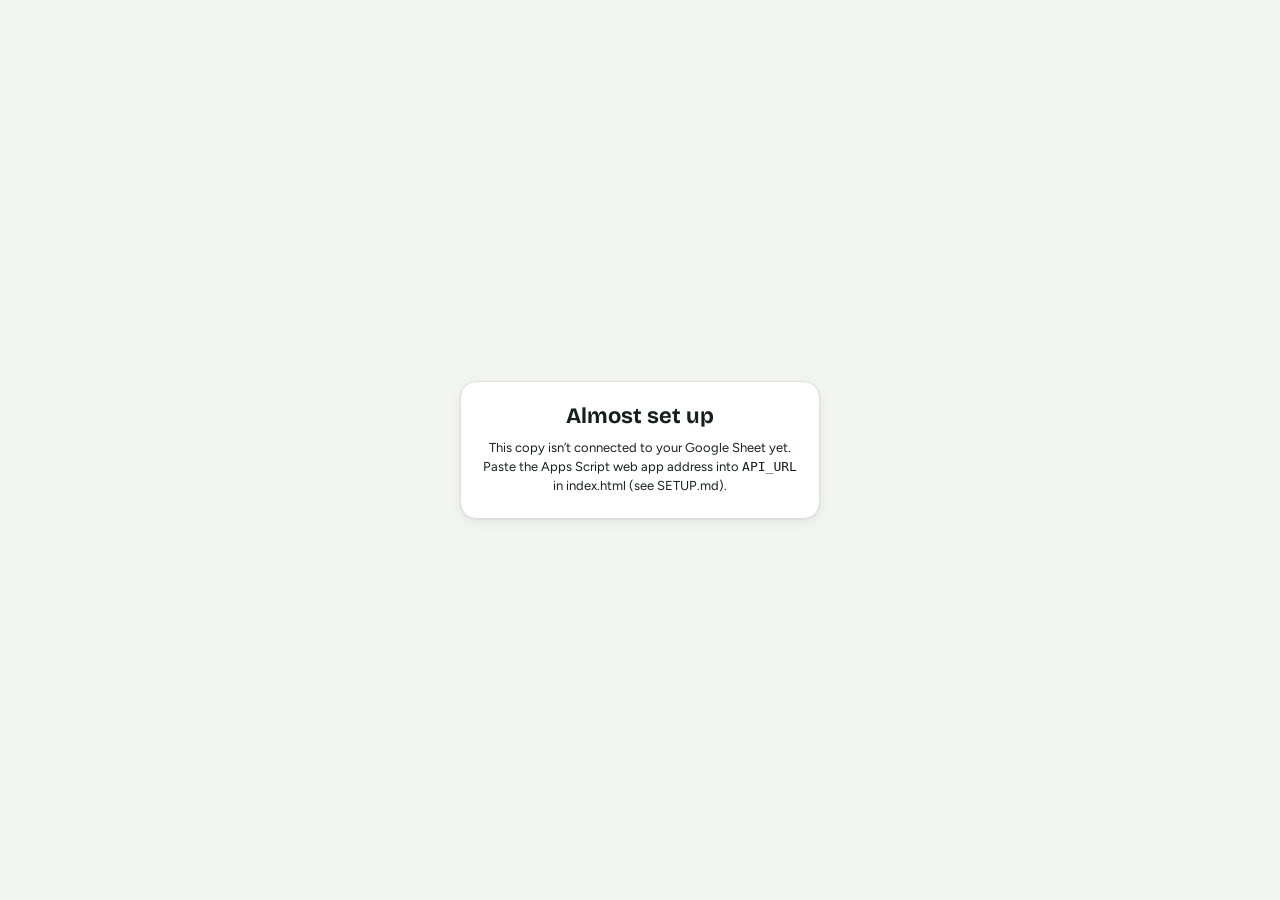
==== bills/index.html @ 265972ff "Add Sutton Bill Book phone app in bills/ Bills, paychecks and grocery tracker that syncs through a G" ====
<!doctype html>
<html lang="en">
<head>
<meta charset="utf-8">
<meta name="viewport" content="width=device-width,initial-scale=1,viewport-fit=cover">
<meta name="robots" content="noindex,nofollow">
<meta name="apple-mobile-web-app-capable" content="yes">
<meta name="mobile-web-app-capable" content="yes">
<meta name="apple-mobile-web-app-title" content="Bill Book">
<meta name="apple-mobile-web-app-status-bar-style" content="default">
<meta name="theme-color" content="#FFFFFF" media="(prefers-color-scheme: light)">
<meta name="theme-color" content="#17201D" media="(prefers-color-scheme: dark)">
<link rel="manifest" href="manifest.webmanifest">
<link rel="icon" href="icon-192.png">
<link rel="apple-touch-icon" href="apple-touch-icon.png">
<style>
:root{color-scheme:light;padding-top:env(safe-area-inset-top,0px);padding-bottom:env(safe-area-inset-bottom,0px)}
body{margin:0;font:14px system-ui,-apple-system,sans-serif}
img{max-width:100%}
[hidden]{display:none!important}
.gate{position:fixed;inset:0;z-index:80;display:flex;align-items:center;justify-content:center;background:var(--paper);padding:24px max(16px,env(safe-area-inset-right,0px)) 24px max(16px,env(safe-area-inset-left,0px))}
.gate-card{width:100%;max-width:360px;background:var(--card);border:1px solid var(--line);border-radius:16px;padding:22px;box-shadow:var(--shadow);display:flex;flex-direction:column;gap:10px;text-align:center}
.gate-card h2{font-size:22px}
.gate-card p{margin:0}
</style>
<title>Sutton Bill Book</title>
<link rel="preconnect" href="https://fonts.googleapis.com">
<link rel="preconnect" href="https://fonts.gstatic.com" crossorigin>
<link rel="stylesheet" href="https://fonts.googleapis.com/css2?family=Bricolage+Grotesque:opsz,wght@12..96,600;12..96,700&family=Figtree:wght@400;500;600;700&family=IBM+Plex+Mono:wght@500;600&display=swap">
<style>
/* Layout: phone-first checkbook register — sticky header, one column of tear-off date stubs, fixed bottom tabs; two columns on wide screens */
:root{
  --paper:#F2F5F2; --card:#FFFFFF; --ink:#16211D; --muted:#5B6964; --line:#D9E1DB; --line-strong:#B9C6BE;
  --accent:#1D5B4E; --accent-ink:#FFFFFF; --accent-soft:#E0ECE6; --stub:#F6F1E2; --stub-ink:#5A4A1E;
  --due:#9A6510; --due-soft:#FBEFD6; --late:#B0261D; --late-soft:#FBE3DF; --ok:#25734A; --ok-soft:#DFF0E5;
  --in:#2B8A57; --in-soft:#DCF0E3; --out:#B8612A; --out-soft:#F7E6D9;
  --shadow:0 1px 2px rgba(22,33,29,.06),0 4px 14px rgba(22,33,29,.06); --scrim:rgba(14,22,19,.45);
  --f-display:"Bricolage Grotesque","Avenir Next","Segoe UI",system-ui,sans-serif;
  --f-body:"Figtree","Segoe UI",system-ui,-apple-system,sans-serif;
  --f-num:"IBM Plex Mono",ui-monospace,"SF Mono",Menlo,Consolas,monospace;
  --r:12px;
}
@media (prefers-color-scheme: dark){:root:not([data-theme="light"]){
  --paper:#0F1614; --card:#17201D; --ink:#E4ECE8; --muted:#97A7A0; --line:#27332F; --line-strong:#3A4843;
  --accent:#6BC2A8; --accent-ink:#0B1714; --accent-soft:#1B322C; --stub:#2A2617; --stub-ink:#E7D49C;
  --due:#E7AC4C; --due-soft:#382C14; --late:#F28A80; --late-soft:#3C1C19; --ok:#6CC58F; --ok-soft:#183124;
  --in:#6CC58F; --in-soft:#183124; --out:#E89A63; --out-soft:#3A2516;
  --shadow:0 1px 2px rgba(0,0,0,.3),0 4px 14px rgba(0,0,0,.25); --scrim:rgba(0,0,0,.6); color-scheme:dark;}}
:root[data-theme="dark"]{
  --paper:#0F1614; --card:#17201D; --ink:#E4ECE8; --muted:#97A7A0; --line:#27332F; --line-strong:#3A4843;
  --accent:#6BC2A8; --accent-ink:#0B1714; --accent-soft:#1B322C; --stub:#2A2617; --stub-ink:#E7D49C;
  --due:#E7AC4C; --due-soft:#382C14; --late:#F28A80; --late-soft:#3C1C19; --ok:#6CC58F; --ok-soft:#183124;
  --in:#6CC58F; --in-soft:#183124; --out:#E89A63; --out-soft:#3A2516;
  --shadow:0 1px 2px rgba(0,0,0,.3),0 4px 14px rgba(0,0,0,.25); --scrim:rgba(0,0,0,.6); color-scheme:dark;}

*{box-sizing:border-box}
body{background:var(--paper);color:var(--ink);font-family:var(--f-body);font-size:15px;line-height:1.45}
body.locked{overflow:hidden}
body::before{content:"";position:fixed;inset:0 0 auto;height:env(safe-area-inset-top,0px);z-index:30;background:var(--card)}
button,input,select,textarea{font:inherit;color:inherit}
button{cursor:pointer}
:focus-visible{outline:2px solid var(--accent);outline-offset:2px;border-radius:6px}
.num{font-family:var(--f-num);font-variant-numeric:tabular-nums;letter-spacing:-.01em}
h1,h2,h3{font-family:var(--f-display);text-wrap:balance;margin:0;line-height:1.15}

/* header */
.top{position:sticky;top:env(safe-area-inset-top,0px);z-index:20;background:var(--card);border-bottom:1px solid var(--line);
  padding-left:max(16px,env(safe-area-inset-left,0px));padding-right:max(16px,env(safe-area-inset-right,0px));padding-block:10px}
.top::after{content:"";position:absolute;left:0;right:0;bottom:-4px;height:3px;
  background:repeating-linear-gradient(90deg,var(--accent) 0 6px,transparent 6px 10px);opacity:.25}
.top-in{max-width:1080px;margin:0 auto;display:flex;align-items:center;gap:12px}
.brand{display:flex;flex-direction:column;min-width:0;flex:1}
.brand h1{font-size:20px;font-weight:700;letter-spacing:-.01em}
.brand small{color:var(--muted);font-size:12px;white-space:nowrap;overflow:hidden;text-overflow:ellipsis}
.sync{display:inline-flex;align-items:center;gap:6px}
.dot{width:7px;height:7px;border-radius:50%;background:var(--muted);display:inline-block;flex:none}
.dot.on{background:var(--ok)} .dot.warn{background:var(--due)}

.btn{display:inline-flex;align-items:center;justify-content:center;gap:6px;border:1px solid var(--line-strong);background:var(--card);
  border-radius:10px;padding:9px 14px;font-weight:600;min-height:40px;text-decoration:none;color:var(--ink)}
.btn:hover{border-color:var(--accent)}
.btn.primary{background:var(--accent);color:var(--accent-ink);border-color:var(--accent)}
.btn.primary:hover{filter:brightness(1.07)}
.btn.ghost{border-color:transparent;background:transparent}
.btn.danger{color:var(--late);border-color:var(--late)}
.btn.sm{min-height:32px;padding:5px 10px;font-size:13px;border-radius:8px}
.btn[disabled]{opacity:.5;cursor:not-allowed}

/* main */
main{padding-left:max(16px,env(safe-area-inset-left,0px));padding-right:max(16px,env(safe-area-inset-right,0px));
  padding-block:18px calc(96px + env(safe-area-inset-bottom,0px))}
.wrap{max-width:1080px;margin:0 auto;display:flex;flex-direction:column;gap:18px}
.grid2{display:grid;grid-template-columns:1fr;gap:18px}
@media (min-width:860px){.grid2{grid-template-columns:1.15fr .85fr;align-items:start}}
.col{display:flex;flex-direction:column;gap:18px;min-width:0}
.panel{background:var(--card);border:1px solid var(--line);border-radius:var(--r);padding:16px;box-shadow:var(--shadow);min-width:0}
.panel-h{display:flex;align-items:baseline;justify-content:space-between;gap:10px;margin-bottom:12px;flex-wrap:wrap}
.panel-h h2{font-size:17px;font-weight:700}
.eyebrow{font-size:11px;font-weight:700;letter-spacing:.09em;text-transform:uppercase;color:var(--muted)}
.muted{color:var(--muted)}
.small{font-size:13px}
.link{background:none;border:0;padding:0;color:var(--accent);font-weight:600;text-decoration:underline;text-underline-offset:3px}

.banner{border:1px dashed var(--line-strong);border-radius:var(--r);padding:12px 14px;display:flex;gap:10px;align-items:flex-start;background:var(--card)}
.banner.warn{border-color:var(--due);background:var(--due-soft)}

/* hero summary */
.hero{display:flex;flex-direction:column;gap:4px}
.hero .big{font-family:var(--f-display);font-size:clamp(26px,6vw,36px);font-weight:700;letter-spacing:-.02em;line-height:1.1}
.hero .big .num{font-family:var(--f-num);font-weight:600}

.kpis{display:grid;grid-template-columns:repeat(2,minmax(0,1fr));gap:10px}
@media (min-width:640px){.kpis{grid-template-columns:repeat(4,minmax(0,1fr))}}
.kpi{background:var(--card);border:1px solid var(--line);border-radius:var(--r);padding:12px 14px;display:flex;flex-direction:column;gap:2px;min-width:0}
.kpi b{font-family:var(--f-num);font-size:20px;font-weight:600}
.kpi span{font-size:12px;color:var(--muted)}

/* attention */
.alerts{display:flex;flex-direction:column;gap:8px}
.alert{display:flex;gap:10px;align-items:center;border-radius:10px;padding:10px 12px;border:1px solid var(--line);background:var(--card)}
.alert .ic{width:28px;height:28px;border-radius:8px;display:grid;place-items:center;flex:none;font-weight:700;font-size:13px}
.alert.late .ic{background:var(--late-soft);color:var(--late)}
.alert.due .ic{background:var(--due-soft);color:var(--due)}
.alert.info .ic{background:var(--accent-soft);color:var(--accent)}
.alert .tx{flex:1;min-width:0}
.alert .tx b{display:block;font-weight:600}
.alert .tx span{font-size:13px;color:var(--muted)}
.alert .acts{display:flex;flex-direction:column;gap:4px;align-items:stretch;flex:none}
.alert .acts .ghost{color:var(--muted);font-weight:600}

/* register rows */
.reg{display:flex;flex-direction:column}
.row{display:flex;align-items:center;gap:12px;padding:10px 0;border-top:1px solid var(--line);width:100%;text-align:left;background:none;border-left:0;border-right:0;border-bottom:0}
.reg .row:first-child{border-top:0}
button.row:hover .nm{color:var(--accent)}
.stub{flex:none;width:50px;border-radius:8px;background:var(--stub);color:var(--stub-ink);text-align:center;padding:5px 0 6px;
  border-left:2px dashed color-mix(in srgb,var(--stub-ink) 35%,transparent);line-height:1}
.stub small{display:block;font-size:10px;font-weight:700;letter-spacing:.08em;text-transform:uppercase}
.stub b{display:block;font-family:var(--f-num);font-size:19px;font-weight:600;margin-top:2px}
.stub.late{background:var(--late-soft);color:var(--late)} .stub.soon{background:var(--due-soft);color:var(--due)}
.stub.paid{background:var(--ok-soft);color:var(--ok)}
.stub.inc{background:var(--in-soft);color:var(--in);border-left-color:color-mix(in srgb,var(--in) 45%,transparent)}
.amt b.plus{color:var(--in)} .row.incrow .nm{color:var(--in)}
.chip.in{background:var(--in-soft);color:var(--in)}
.cal .pip.inc{background:var(--in)}
/* money in vs out */
.flow{display:grid;grid-template-columns:repeat(3,minmax(0,1fr));gap:10px}
.flow div{display:flex;flex-direction:column;gap:2px;min-width:0}
.flow b{font-family:var(--f-num);font-size:clamp(17px,4.6vw,22px);font-weight:600;white-space:nowrap}
.flow span{font-size:12px;color:var(--muted)}
.flow .in b{color:var(--in)} .flow .out b{color:var(--out)} .flow .neg b{color:var(--late)}
.split{height:10px;border-radius:6px;background:var(--in-soft);overflow:hidden;margin-top:12px;display:flex}
.split i{display:block;height:100%;background:var(--out)}
.cf{width:100%;height:auto;display:block}
.cf text{font-family:var(--f-num);font-size:11px;fill:var(--muted)}
.cf .lbl{font-family:var(--f-body);font-size:12px;fill:var(--ink)}
.legend i.sw{width:10px;height:10px;border-radius:3px;display:inline-block}
/* paycheck planner */
.pc{display:grid;grid-template-columns:50px minmax(0,1fr) auto;gap:10px;align-items:center;padding:10px 0;border-top:1px solid var(--line)}
.pc:first-child{border-top:0}
.pc .mid b{display:block;font-weight:600}
.pc .mid span{font-size:12.5px;color:var(--muted)}
.pc .left{text-align:right}
.pc .left b{font-family:var(--f-num);font-weight:600;display:block}
.pc .left small{font-size:11.5px;color:var(--muted)}
.pc .left.neg b{color:var(--late)} .pc .left.pos b{color:var(--in)}
.row .mid{flex:1;min-width:0}
.row .nm{font-weight:600;display:block;white-space:nowrap;overflow:hidden;text-overflow:ellipsis}
.row .sub{font-size:12.5px;color:var(--muted);display:flex;gap:6px;flex-wrap:wrap;align-items:center}
.row .amt{text-align:right;flex:none}
.row .amt b{font-family:var(--f-num);font-weight:600;display:block}
.row .amt small{font-size:11.5px;color:var(--muted)}
.row.done .nm,.row.done .amt b{color:var(--muted)} .row.done .amt b{text-decoration:line-through}
.chip{display:inline-flex;align-items:center;gap:4px;border-radius:999px;padding:1px 8px;font-size:11.5px;font-weight:600;background:var(--accent-soft);color:var(--accent);white-space:nowrap}
.chip.late{background:var(--late-soft);color:var(--late)} .chip.due{background:var(--due-soft);color:var(--due)} .chip.ok{background:var(--ok-soft);color:var(--ok)}
.chip.plain{background:transparent;border:1px solid var(--line-strong);color:var(--muted)}
.group-h{font-size:12px;font-weight:700;letter-spacing:.07em;text-transform:uppercase;color:var(--muted);margin:14px 0 2px;display:flex;justify-content:space-between}
.group-h:first-child{margin-top:0}

/* bars */
.bars{display:flex;flex-direction:column;gap:9px}
.bar{display:grid;grid-template-columns:minmax(0,1fr) auto;gap:2px 10px;font-size:13.5px}
.bar .track{grid-column:1/-1;height:8px;border-radius:5px;background:var(--accent-soft);overflow:hidden}
.bar .fill{height:100%;background:var(--accent);border-radius:5px}

/* paycheck */
.pay2{display:grid;grid-template-columns:1fr 1fr;gap:10px}
.paybox{border:1px solid var(--line);border-radius:10px;padding:12px;min-width:0}
.paybox b{font-family:var(--f-num);font-size:20px;font-weight:600;display:block}
.paybox span{font-size:12.5px;color:var(--muted)}

/* variable bills */
.var{display:grid;grid-template-columns:minmax(0,1fr) 110px;gap:4px 12px;align-items:center;padding:10px 0;border-top:1px solid var(--line)}
.var:first-child{border-top:0}
.var svg{width:110px;height:34px;display:block}

/* toolbar / filters */
.toolbar{display:flex;gap:8px;flex-wrap:wrap;align-items:center}
.seg{display:inline-flex;border:1px solid var(--line-strong);border-radius:10px;padding:3px;background:var(--card);gap:2px}
.seg button{border:0;background:none;padding:6px 12px;border-radius:7px;font-weight:600;font-size:13.5px;color:var(--muted)}
.seg button[aria-pressed="true"]{background:var(--accent);color:var(--accent-ink)}
.chips{display:flex;gap:6px;flex-wrap:wrap}
.fchip{border:1px solid var(--line-strong);background:var(--card);border-radius:999px;padding:5px 12px;font-size:13px;font-weight:600;color:var(--muted)}
.fchip[aria-pressed="true"]{border-color:var(--accent);background:var(--accent-soft);color:var(--accent)}
.search{flex:1;min-width:160px;border:1px solid var(--line-strong);border-radius:10px;padding:9px 12px;background:var(--card)}

/* calendar */
.cal{display:grid;grid-template-columns:repeat(7,minmax(0,1fr));gap:4px}
.cal .dow{font-size:11px;font-weight:700;color:var(--muted);text-align:center;padding:4px 0;letter-spacing:.06em}
.cal .cell{min-height:58px;border:1px solid var(--line);border-radius:8px;background:var(--card);padding:4px;display:flex;flex-direction:column;gap:2px;text-align:left}
.cal .cell.out{opacity:.4}
.cal .cell.today{border-color:var(--accent);box-shadow:inset 0 0 0 1px var(--accent)}
.cal .cell.sel{background:var(--accent-soft)}
.cal .cell .d{font-family:var(--f-num);font-size:12px;font-weight:600}
.cal .cell .tot{font-family:var(--f-num);font-size:11px;color:var(--muted);white-space:nowrap;overflow:hidden;text-overflow:ellipsis}
.cal .pips{display:flex;gap:2px;flex-wrap:wrap}
.cal .pip{width:6px;height:6px;border-radius:50%;background:var(--accent)}
.cal .pip.late{background:var(--late)} .cal .pip.paid{background:var(--ok)}
@media (max-width:480px){.cal .cell .tot{display:none}.cal .cell{min-height:46px}}

/* review */
.sub-card{display:grid;grid-template-columns:minmax(0,1fr) auto;gap:6px 12px;padding:12px 0;border-top:1px solid var(--line)}
.sub-card:first-child{border-top:0}
.verdict{grid-column:1/-1;display:flex;gap:6px;flex-wrap:wrap}
.verdict button{border:1px solid var(--line-strong);background:var(--card);border-radius:8px;padding:5px 10px;font-size:13px;font-weight:600;color:var(--muted)}
.verdict button[aria-pressed="true"].keep{background:var(--ok-soft);border-color:var(--ok);color:var(--ok)}
.verdict button[aria-pressed="true"].unsure{background:var(--due-soft);border-color:var(--due);color:var(--due)}
.verdict button[aria-pressed="true"].drop{background:var(--late-soft);border-color:var(--late);color:var(--late)}

/* forms */
.form{display:flex;flex-direction:column;gap:14px}
.f{display:flex;flex-direction:column;gap:5px;min-width:0}
.f label,.f .lbl{font-size:13px;font-weight:600}
.f .hint{font-size:12px;color:var(--muted)}
.f input[type=text],.f input[type=number],.f input[type=date],.f input[type=url],.f select,.f textarea{
  border:1px solid var(--line-strong);border-radius:10px;padding:10px 12px;background:var(--card);width:100%;min-height:44px}
.f textarea{min-height:70px;resize:vertical}
.f2{display:grid;grid-template-columns:1fr 1fr;gap:12px}
.check{display:flex;gap:10px;align-items:flex-start;font-size:14px}
.check input{width:20px;height:20px;margin:1px 0 0;accent-color:var(--accent);flex:none}
.err{color:var(--late);font-size:13px;font-weight:600}
.warnbox{border:1px solid var(--due);background:var(--due-soft);border-radius:10px;padding:10px 12px;font-size:13.5px}
.picks{display:flex;gap:6px;flex-wrap:wrap}
.picks button{border:1px solid var(--line-strong);background:var(--card);border-radius:999px;padding:4px 10px;font-size:12.5px;font-weight:600}
.picks button:hover{border-color:var(--accent);color:var(--accent)}
.amtwrap{position:relative}
.amtwrap span{position:absolute;left:12px;top:50%;transform:translateY(-50%);color:var(--muted);font-family:var(--f-num)}
.amtwrap input{padding-left:26px!important;font-family:var(--f-num)}
.actions{display:flex;gap:8px;flex-wrap:wrap;justify-content:flex-end;padding-top:4px}
.actions .spacer{flex:1}

/* sheet */
.sheet{position:fixed;inset:0;z-index:50;display:flex;align-items:flex-end;justify-content:center;background:var(--scrim)}
.sheet-panel{background:var(--card);width:100%;max-width:560px;max-height:calc(100% - 24px - env(safe-area-inset-top,0px));overflow:auto;
  border-radius:16px 16px 0 0;padding:16px max(16px,env(safe-area-inset-right,0px)) calc(20px + env(safe-area-inset-bottom,0px)) max(16px,env(safe-area-inset-left,0px));
  box-shadow:0 -8px 30px rgba(0,0,0,.2)}
@media (min-width:700px){.sheet{align-items:center}.sheet-panel{border-radius:16px;max-height:88%}}
.sheet-h{display:flex;align-items:center;gap:10px;margin-bottom:14px;position:sticky;top:-16px;background:var(--card);padding-block:6px;z-index:1}
.sheet-h h2{font-size:19px;flex:1}
.x{border:0;background:var(--accent-soft);color:var(--accent);width:34px;height:34px;border-radius:50%;font-size:18px;line-height:1}

.imp{display:flex;flex-direction:column}
.imp-row{display:grid;grid-template-columns:auto minmax(0,1fr);gap:4px 10px;padding:10px 0;border-top:1px solid var(--line);align-items:start}
.imp-row:first-child{border-top:0}
.imp-row input[type=checkbox]{width:20px;height:20px;accent-color:var(--accent);margin-top:2px}
.imp-row .nm{font-weight:600}

/* bottom nav */
.tabs{position:fixed;left:0;right:0;bottom:0;z-index:20;background:var(--card);border-top:1px solid var(--line);
  padding:6px max(8px,env(safe-area-inset-right,0px)) calc(6px + env(safe-area-inset-bottom,0px)) max(8px,env(safe-area-inset-left,0px))}
.tabs-in{max-width:620px;margin:0 auto;display:grid;grid-template-columns:repeat(5,1fr);gap:4px}
.tabs button{border:0;background:none;display:flex;flex-direction:column;align-items:center;gap:2px;padding:6px 2px;border-radius:10px;color:var(--muted);font-size:11.5px;font-weight:600}
.tabs button svg{width:22px;height:22px}
.tabs button[aria-current="page"]{color:var(--accent);background:var(--accent-soft)}
.badge{position:absolute;top:2px;right:calc(50% - 20px);background:var(--late);color:#fff;border-radius:999px;font-size:10px;min-width:16px;height:16px;line-height:16px;padding:0 4px}
.tabs button{position:relative}

.toast{position:fixed;left:50%;transform:translateX(-50%);bottom:calc(84px + env(safe-area-inset-bottom,0px));z-index:60;background:var(--ink);color:var(--paper);
  padding:10px 16px;border-radius:10px;font-weight:600;font-size:14px;max-width:calc(100% - 32px);box-shadow:var(--shadow);display:flex;gap:12px;align-items:center}
.toast button{background:none;border:0;color:inherit;text-decoration:underline;font-weight:700}

.empty{text-align:center;padding:26px 10px;color:var(--muted);display:flex;flex-direction:column;gap:10px;align-items:center}
.empty h3{color:var(--ink);font-size:18px}
.legend{display:flex;gap:12px;flex-wrap:wrap;font-size:12px;color:var(--muted)}
.legend span{display:inline-flex;gap:5px;align-items:center}
.code{width:100%;min-height:180px;font-family:var(--f-num);font-size:12px;border:1px solid var(--line-strong);border-radius:10px;padding:10px;background:var(--paper)}
.steps{margin:0;padding-left:20px;display:flex;flex-direction:column;gap:4px;font-size:14px}
@media (prefers-reduced-motion:no-preference){.sheet-panel{animation:up .18s ease-out}@keyframes up{from{transform:translateY(16px);opacity:.6}to{transform:none;opacity:1}}}
</style>

<script>
/* Sutton Bill Book, phone edition: stores data in the household Google Sheet instead of Claude.
   Gives the app the same small data/user/download interface it uses inside Claude. */
(function () {
  const API_URL = 'PASTE_YOUR_WEB_APP_URL_HERE';
  const LS = { pass: 'sbb-pass', who: 'sbb-who', outbox: 'sbb-outbox', cache: 'sbb-cache' };
  const get = k => { try { return localStorage.getItem(k); } catch (e) { return null; } };
  const put = (k, v) => { try { v == null ? localStorage.removeItem(k) : localStorage.setItem(k, v); } catch (e) {} };
  let PASS = get(LS.pass) || '', ME = get(LS.who) || '';

  /* ---------- talking to the sheet ---------- */
  async function api(body) {
    const r = await fetch(API_URL, { method: 'POST', headers: { 'Content-Type': 'text/plain;charset=utf-8' }, body: JSON.stringify(Object.assign({}, body, { passcode: PASS })) });
    let j; try { j = await r.json(); } catch (e) { const err = new Error('bad_response'); err.code = 'unavailable'; throw err; }
    if (!j.ok) { const err = new Error(j.error || 'error'); err.code = j.error === 'bad_passcode' || j.error === 'locked' ? j.error : 'unavailable'; err.until = j.until; throw err; }
    return j;
  }

  /* ---------- local copy + outbox (changes save even with a weak signal) ---------- */
  let server = {}, store = {}, loaded = false, flushing = false, gen = 0, again = false, syncErr = false;
  const subs = new Set();
  let outbox = []; try { outbox = JSON.parse(get(LS.outbox) || '[]') || []; } catch (e) { outbox = []; }
  const saveOutbox = () => put(LS.outbox, JSON.stringify(outbox));
  const isObj = v => v && typeof v === 'object' && !Array.isArray(v);
  const merge = (t, src) => { const o = isObj(t) ? Object.assign({}, t) : {}; for (const k in src) o[k] = isObj(src[k]) && isObj(o[k]) ? merge(o[k], src[k]) : src[k]; return o; };
  const clone = v => JSON.parse(JSON.stringify(v));
  const applyOp = (st, o) => { const c = (st[o.c] = st[o.c] || {}); if (o.op === 'delete') delete c[o.id]; else if (o.op === 'update') c[o.id] = merge(c[o.id], o.data); else c[o.id] = clone(o.data); };
  const rebuild = () => { store = clone(server); outbox.forEach(o => applyOp(store, o)); };
  const col = c => (store[c] = store[c] || {});
  const notify = () => subs.forEach(fn => { try { fn(); } catch (e) { console.error(e); } });
  const snapOf = (c, id) => { const d = col(c)[id]; return { id, exists: d !== undefined, data: () => d, metadata: { fromCache: false, hasPendingWrites: outbox.length > 0 } }; };
  let flushTimer = null;
  function flushSoon() { clearTimeout(flushTimer); flushTimer = setTimeout(flush, 250); }
  async function flush() {
    if (flushing || !outbox.length) return;
    flushing = true;
    try {
      while (outbox.length) {
        const n = Math.min(outbox.length, 150), ops = outbox.slice(0, n);
        await api({ action: 'write', ops });
        ops.forEach(o => applyOp(server, o));
        outbox.splice(0, n); saveOutbox(); gen++;
        notify();
      }
      syncErr = false;
    } catch (e) {
      syncErr = true; flushing = false;
      if (e && (e.code === 'bad_passcode' || e.code === 'locked')) { needPass(e); return; }
      setTimeout(flush, 15000); notify(); return;
    }
    flushing = false; notify();
  }
  function send(ops) { ops.forEach(o => { outbox.push(o); applyOp(store, o); }); saveOutbox(); notify(); flushSoon(); return Promise.resolve(); }
  let refreshing = null;
  async function refresh() {
    if (!loaded) return;
    if (refreshing) { again = true; return refreshing; }
    refreshing = (async () => {
      const g = gen;
      const j = await api({ action: 'load' });
      if (g !== gen) { again = true; return; }
      server = j.data || {}; put(LS.cache, JSON.stringify(server)); rebuild(); notify(); flush();
    })().finally(() => { refreshing = null; if (again) { again = false; setTimeout(() => refresh().catch(() => {}), 300); } });
    return refreshing;
  }
  function docRef(c, id) {
    return { id, path: c + '/' + id,
      get: async () => snapOf(c, id),
      set: data => send([{ op: 'set', c, id, data }]),
      update: data => send([{ op: 'update', c, id, data }]),
      delete: () => send([{ op: 'delete', c, id }]),
      onSnapshot(next) { const fn = () => next(snapOf(c, id)); subs.add(fn); if (loaded) setTimeout(fn, 0); return () => subs.delete(fn); } };
  }
  const newId = () => 'd' + Date.now().toString(36) + Math.random().toString(36).slice(2, 7);
  function query(c, ord, lim) {
    const run = () => {
      let docs = Object.keys(col(c)).map(id => snapOf(c, id));
      if (ord) { const [f, dir] = ord; docs.sort((x, y) => { const a = x.data()[f], b = y.data()[f]; const r = a === undefined ? 1 : b === undefined ? -1 : (a < b ? -1 : a > b ? 1 : 0); return dir === 'desc' ? -r : r; }); }
      if (lim) docs = docs.slice(0, lim);
      return { docs, size: docs.length, empty: !docs.length, docChanges: () => [], metadata: {} };
    };
    return { orderBy: (f, dir) => query(c, [f, dir || 'asc'], lim), limit: n => query(c, ord, Math.max(n, 5000)), get: async () => run(), where: () => query(c, ord, lim),
      doc: id => docRef(c, id || newId()), add: async data => { const r = docRef(c, newId()); await r.set(data); return r; },
      onSnapshot(next) { const fn = () => next(run()); subs.add(fn); if (loaded) setTimeout(fn, 0); return () => subs.delete(fn); } };
  }
  const DB = Object.freeze({ doc: p => { const i = p.lastIndexOf('/'); return docRef(p.slice(0, i), p.slice(i + 1)); }, collection: c => query(c) });

  const USER = Object.freeze({
    id: async () => ME || null, me: async () => ({ id: ME || null, name: ME || '', email: null, isOwner: true, canEdit: true, avatarUrl: '', color: '#1D5B4E' }),
    isOwner: async () => true, canEdit: async () => true, can: async () => true, name: async () => ME || '',
    profiles: async ids => { const o = {}; [].concat(ids).forEach(id => { o[id] = { id, name: id || '', isMe: !!ME && id === ME, guest: false, email: null, avatarUrl: '', color: '#1D5B4E' }; }); return o; },
    search: async () => []
  });
  /* a real download, which works on GitHub Pages */
  const DOWNLOADS = Object.freeze({ save: async ({ filename, data }) => {
    const blob = data instanceof Blob ? data : new Blob([data]);
    const url = URL.createObjectURL(blob), a = document.createElement('a');
    a.href = url; a.download = filename; document.body.appendChild(a); a.click(); a.remove();
    setTimeout(() => URL.revokeObjectURL(url), 4000);
  } });

  /* ---------- passcode and who's-this-phone screens ---------- */
  let resolveReady; const ready = new Promise(r => { resolveReady = r; });
  const esc = s => String(s || '').replace(/[&<>"']/g, c => ({ '&': '&amp;', '<': '&lt;', '>': '&gt;', '"': '&quot;', "'": '&#39;' }[c]));
  function overlay(html) {
    let el = document.getElementById('sbbGate');
    if (!html) { if (el) el.remove(); document.body.classList.remove('locked'); return; }
    if (!el) { el = document.createElement('div'); el.id = 'sbbGate'; el.className = 'gate'; document.body.appendChild(el); }
    el.innerHTML = `<div class="gate-card">${html}</div>`; document.body.classList.add('locked');
    return el;
  }
  function needPass(e) {
    PASS = ''; put(LS.pass, null);
    const msg = e && e.code === 'locked' ? `Too many wrong tries. The bill book is locked until ${new Date(e.until).toLocaleString([], { weekday: 'short', hour: 'numeric', minute: '2-digit' })}.`
      : e && e.code === 'bad_passcode' ? 'That passcode didn’t match. Try again.' : '';
    const el = overlay(`<h2>Sutton Bill Book</h2><p class="small muted">Enter the household passcode. This phone will remember it.</p>
      ${msg ? `<p class="err">${esc(msg)}</p>` : ''}
      <form id="sbbPassForm" class="form"><input id="sbbPass" type="password" inputmode="numeric" autocomplete="current-password" placeholder="Passcode" aria-label="Household passcode" style="text-align:center;font-size:20px;letter-spacing:.3em;border:1px solid var(--line-strong);border-radius:10px;padding:12px;background:var(--card);width:100%">
      <button class="btn primary" type="submit" style="width:100%">Unlock</button></form>`);
    el.querySelector('#sbbPassForm').onsubmit = ev => { ev.preventDefault(); const v = el.querySelector('#sbbPass').value.trim(); if (!v) return; PASS = v; put(LS.pass, v); start(); };
    setTimeout(() => { const i = el.querySelector('#sbbPass'); if (i) i.focus(); }, 60);
  }
  function askWho() {
    const st = (store.meta && store.meta.settings) || {}, names = (st.members && st.members.filter(Boolean).length ? st.members : ['Robert', 'Erica']).filter(Boolean);
    const el = overlay(`<h2>Who’s using this phone?</h2><p class="small muted">Bills you mark paid are labeled with your name.</p>
      <div class="form">${names.map(n => `<button class="btn" data-who="${esc(n)}" style="width:100%;min-height:52px;font-size:17px">I’m ${esc(n)}</button>`).join('')}</div>`);
    el.querySelectorAll('[data-who]').forEach(b => b.onclick = () => { ME = b.dataset.who; put(LS.who, ME); overlay(null); resolveReady(); if (typeof S === 'object') { S.me = ME; } if (typeof render === 'function') render(); });
  }
  let started = false;
  async function start() {
    if (!API_URL || API_URL.indexOf('script.google.com') < 0) {
      overlay(`<h2>Almost set up</h2><p class="small">This copy isn’t connected to your Google Sheet yet. Paste the Apps Script web app address into <code>API_URL</code> in index.html (see SETUP.md).</p>`); return;
    }
    if (!PASS) { needPass(); return; }
    overlay(`<h2>Sutton Bill Book</h2><p class="small muted">Opening your bills…</p>`);
    try {
      const j = await api({ action: 'load' });
      server = j.data || {}; put(LS.cache, JSON.stringify(server));
    } catch (e) {
      if (e && (e.code === 'bad_passcode' || e.code === 'locked')) { needPass(e); return; }
      /* no signal: open the last copy this phone saw and keep retrying */
      let cached = null; try { cached = JSON.parse(get(LS.cache) || 'null'); } catch (x) {}
      if (!cached) { overlay(`<h2>Can’t reach the bill book</h2><p class="small">Check your connection. It will try again in a few seconds.</p>`); setTimeout(start, 8000); return; }
      server = cached;
    }
    rebuild(); loaded = true; notify(); flush();
    if (!started) {
      started = true;
      const poll = () => { if (!document.hidden) refresh().catch(e => { if (e && (e.code === 'bad_passcode' || e.code === 'locked')) needPass(e); }); };
      setInterval(poll, 20000); document.addEventListener('visibilitychange', poll); window.addEventListener('focus', poll);
    }
    if (!ME) { askWho(); return; }
    overlay(null); resolveReady();
  }

  window.SBB = Object.freeze({
    pending: () => outbox.length,
    switchWho: () => { ME = ''; put(LS.who, null); askWho(); },
    lock: () => { PASS = ''; put(LS.pass, null); needPass(); }
  });
  window.claude = Object.freeze({ use: async name => {
    if (name === 'db') { await ready; return DB; }
    if (name === 'user') { await ready; return USER; }
    if (name === 'downloads') return DOWNLOADS;
    return null;
  } });
  window.addEventListener('DOMContentLoaded', start);
})();

</script>
</head>
<body>
<header class="top">
  <div class="top-in">
    <div class="brand">
      <h1>Sutton Bill Book</h1>
      <small id="syncLine"><span class="sync"><span class="dot"></span>Opening…</span></small>
    </div>
    <button class="btn primary" data-act="add" id="addBtn" aria-label="Add a bill or subscription">+ Add</button>
  </div>
</header>

<main><div class="wrap" id="view" aria-live="polite">
  <div class="panel empty"><h3>Opening your bill book…</h3><p>Your bills, due dates and subscriptions will show here.</p></div>
</div></main>

<nav class="tabs" aria-label="Sections"><div class="tabs-in" id="tabs">
  <button data-tab="home" aria-current="page"><svg viewBox="0 0 24 24" fill="none" stroke="currentColor" stroke-width="1.8" stroke-linecap="round" stroke-linejoin="round"><path d="M3 11l9-7 9 7v9a1 1 0 0 1-1 1h-5v-6H9v6H4a1 1 0 0 1-1-1z"/></svg>Home</button>
  <button data-tab="upcoming"><svg viewBox="0 0 24 24" fill="none" stroke="currentColor" stroke-width="1.8" stroke-linecap="round"><rect x="3" y="5" width="18" height="16" rx="2"/><path d="M3 10h18M8 3v4M16 3v4"/></svg>Upcoming<span class="badge" id="lateBadge" hidden></span></button>
  <button data-tab="bills"><svg viewBox="0 0 24 24" fill="none" stroke="currentColor" stroke-width="1.8" stroke-linecap="round"><path d="M6 3h12v18l-3-2-3 2-3-2-3 2z"/><path d="M9 8h6M9 12h6"/></svg>Bills</button>
  <button data-tab="review"><svg viewBox="0 0 24 24" fill="none" stroke="currentColor" stroke-width="1.8" stroke-linecap="round"><path d="M4 12l5 5L20 6"/></svg>Check-up</button>
  <button data-tab="more"><svg viewBox="0 0 24 24" fill="none" stroke="currentColor" stroke-width="1.8" stroke-linecap="round"><circle cx="5" cy="12" r="1.5"/><circle cx="12" cy="12" r="1.5"/><circle cx="19" cy="12" r="1.5"/></svg>More</button>
</div></nav>

<div class="sheet" id="sheet" hidden role="dialog" aria-modal="true" aria-labelledby="sheetTitle">
  <div class="sheet-panel"><div class="sheet-h"><h2 id="sheetTitle">Sheet</h2><button class="x" data-act="close" aria-label="Close">×</button></div><div id="sheetBody"></div></div>
</div>
<div class="toast" id="toast" hidden role="status"></div>
<input type="file" id="filePick" hidden accept=".ics,.zip,.csv,.json,text/calendar,text/csv,application/json,application/zip">

<script>
/*LOGIC-START*/
const DAY = 864e5;
const pad = n => String(n).padStart(2, '0');
const ord = s => { const [y, m, d] = s.split('-').map(Number); return Math.round(Date.UTC(y, m - 1, d) / DAY); };
const iso = n => new Date(n * DAY).toISOString().slice(0, 10);
const dim = (y, m) => new Date(Date.UTC(y, m, 0)).getUTCDate();
function localToday() { const d = new Date(); return `${d.getFullYear()}-${pad(d.getMonth() + 1)}-${pad(d.getDate())}`; }
function addMonths(s, k) {
  const [y, m, d] = s.split('-').map(Number);
  const t = (m - 1) + k, ny = y + Math.floor(t / 12), nm = ((t % 12) + 12) % 12 + 1;
  return `${ny}-${pad(nm)}-${pad(Math.min(d, dim(ny, nm)))}`;
}
const isDate = s => typeof s === 'string' && /^\d{4}-\d{2}-\d{2}$/.test(s) && !isNaN(ord(s)) && iso(ord(s)) === s;
const round2 = n => Math.round(n * 100) / 100;

const FREQ = {
  weekly:     { d: 7,  pm: 52 / 12, label: 'Weekly' },
  biweekly:   { d: 14, pm: 26 / 12, label: 'Every 2 weeks' },
  monthly:    { m: 1,  pm: 1,       label: 'Monthly' },
  bimonthly:  { m: 2,  pm: 1 / 2,   label: 'Every 2 months' },
  quarterly:  { m: 3,  pm: 1 / 3,   label: 'Every 3 months' },
  semiannual: { m: 6,  pm: 1 / 6,   label: 'Every 6 months' },
  yearly:     { m: 12, pm: 1 / 12,  label: 'Yearly' },
  once:       { once: true, pm: 0,  label: 'One time' }
};

/* Every due date of a bill inside [from, to]. The anchor is the first due date; months clamp to the month's last day. */
function occurrences(b, from, to) {
  const out = [];
  if (!b || !isDate(b.anchor) || !isDate(from) || !isDate(to)) return out;
  const f = FREQ[b.freq] || FREQ.monthly, A = ord(b.anchor), F = ord(from), T = ord(to);
  let end = isDate(b.endDate) ? ord(b.endDate) : Infinity;
  if (b.status === 'cancelled') end = Math.min(end, isDate(b.cancelledOn) ? ord(b.cancelledOn) - 1 : -Infinity);
  if (b.status === 'paused') end = Math.min(end, isDate(b.pausedOn) ? ord(b.pausedOn) - 1 : -Infinity);
  const hi = Math.min(T, end);
  if (hi < F) return out;
  if (f.once) { if (A >= F && A <= hi) out.push(b.anchor); return out; }
  if (f.d) { const k = Math.max(0, Math.ceil((F - A) / f.d)); for (let n = A + k * f.d; n <= hi; n += f.d) out.push(iso(n)); return out; }
  const [ay, am] = b.anchor.split('-').map(Number), [fy, fm] = from.split('-').map(Number);
  let k = Math.max(0, Math.floor(((fy - ay) * 12 + (fm - am)) / f.m) - 1);
  for (let i = 0; i < 1000; i++, k++) {
    const s = addMonths(b.anchor, k * f.m), o = ord(s);
    if (o > hi) break;
    if (o >= F) out.push(s);
  }
  return out;
}
function nthDue(b, n) { const f = FREQ[b.freq] || FREQ.monthly; if (f.once) return b.anchor; return f.d ? iso(ord(b.anchor) + n * f.d) : addMonths(b.anchor, n * f.m); }
function nextDue(b, today) { return occurrences(b, today, iso(ord(today) + 800))[0] || null; }
/* Due dates of a bill around a window, looking backward from its anchor too (for matching past bank charges) */
function datesNear(b, from, to) {
  const f = FREQ[b.freq] || FREQ.monthly, out = [];
  if (!isDate(b.anchor)) return out;
  if (f.once) return b.anchor >= from && b.anchor <= to ? [b.anchor] : [];
  for (let k = -60; k <= 60; k++) { const d = nthDue(b, k); if (d >= from && d <= to) out.push(d); }
  return out;
}
function nearestDue(b, date, maxDays) {
  const ds = datesNear(b, iso(ord(date) - maxDays), iso(ord(date) + maxDays));
  return ds.length ? ds.reduce((x, y) => Math.abs(ord(y) - ord(date)) < Math.abs(ord(x) - ord(date)) ? y : x) : null;
}
/* A bank charge matches a bill already in the book when it lands within a few days of a due date at a similar amount,
   even if the bank's name for it ("SPECTRUM", "MR COOPER") differs from yours ("TWC", "Mortgage"). */
/* The due date a bank charge most likely paid: the first due date no more than 10 days before the charge
   (paid late) and otherwise the next one coming up (paid early). */
function dueForCharge(b, date) {
  const f = FREQ[b.freq] || FREQ.monthly, per = f.d || (f.m || 1) * 31;
  return datesNear(b, iso(ord(date) - 10), iso(ord(date) + Math.min(per, 45)))[0] || null;
}
/* A bank charge series matches a bill already in the book when its charges land near that bill's due dates at a
   similar amount, even if the bank's name ("SPECTRUM", "MR COOPER") differs from yours ("TWC", "Mortgage").
   A clear category clash (internet vs. utility) rules a match out. */
function scheduleMatch(existing, freq, list, used, bankName) {
  const last = list[list.length - 1], cat = guessCategory(bankName || '').category;
  let best = null, bestScore = Infinity;
  for (const b of existing) {
    if (b.status !== 'active' || used.has(b.id)) continue;
    if (b.freq !== freq && !(FREQ[b.freq].m && FREQ[freq].m && FREQ[b.freq].m === FREQ[freq].m)) continue;
    if (cat !== 'Other' && b.category && b.category !== 'Other' && b.category !== cat) continue;
    const dist = list.map(t => { const d = dueForCharge(b, t.date); return d ? ord(d) - ord(t.date) : null; }).filter(d => d !== null && d <= 14);
    if (dist.length < Math.ceil(list.length * 0.6)) continue;
    const a = Number(b.amount) || 0;
    const diff = a > 0 ? Math.abs(last.amt - a) / Math.max(a, last.amt) : 0.5;
    if (diff > (b.amountType === 'varies' ? 0.6 : 0.2)) continue;
    /* a fixed bill (a loan) only matches charges that hold steady, not a store you visit monthly */
    if (b.amountType !== 'varies') {
      let moves = 0; for (let i = 1; i < list.length; i++) if (Math.abs(list[i].amt - list[i - 1].amt) / list[i - 1].amt > 0.03) moves++;
      if (moves > (list.length > 4 ? 2 : 1)) continue;
    }
    const score = diff * 3 + avg(dist.map(Math.abs)) / 30 + (list.length - dist.length) * 0.1;
    if (score < bestScore) { best = b; bestScore = score; }
  }
  return best;
}
const payId = (billId, date) => `${billId}_${date}`;
const isInc = b => !!b && b.kind === 'income';
const isSpend = b => !!b && b.kind === 'spending';
const periodDays = b => (FREQ[b.freq] || FREQ.weekly).d || Math.round(((FREQ[b.freq] || FREQ.monthly).m || 1) * 30.44);
/* The start of the spending period (week) a purchase falls in */
function periodStart(b, date) { const ds = datesNear(b, iso(ord(date) - periodDays(b) - 1), date); return ds.length ? ds[ds.length - 1] : null; }
const SPEND_CATS = [
  [/\bfuel\b|shell|speedway|\bbp\b|marathon|sunoco|circle k|exxon|mobil|sunoco|casey'?s|murphy|valero|citgo|gas station/i, 'Gas & Fuel', 'gas'],
  [/mcdonald|taco bell|wendy|burger king|chick|chipotle|panera|pizza|grubhub|doordash|uber ?eats|subway|perkins|restaurant|grill|diner|cafe|coffee|starbucks|dunkin|wings|chinese|famous recipe|kfc|arby|skyline|gold star/i, 'Dining out', 'dining out'],
  [/kroger|meijer|aldi|wal ?-?mart|sam'?s club|costco|target|publix|whole foods|trader joe|food lion|giant eagle|dorothy lane|jungle jim|save a lot|grocery|market/i, 'Groceries', 'groceries']
];
function guessSpend(name) { for (const [re, cat, label] of SPEND_CATS) if (re.test(name)) return { category: cat, label }; return null; }

const avg = a => a.length ? a.reduce((s, x) => s + x, 0) / a.length : 0;
const median = a => { if (!a.length) return 0; const s = [...a].sort((x, y) => x - y), h = s.length >> 1; return s.length % 2 ? s[h] : (s[h - 1] + s[h]) / 2; };

/* list = this bill's payments, newest first, skips removed */
function estimate(b, list) {
  if (b.kind === 'spending') { const l = list.slice(0, 8); if (l.length) return round2(avg(l.map(p => Number(p.amount) || 0))); return Number(b.amount) || 0; }
  if (b.amountType === 'varies') {
    const real = list.filter(p => p.amount > 0).slice(0, 3);
    if (real.length) return round2(avg(real.map(p => p.amount)));
  }
  return Number(b.amount) || 0;
}
function amountRange(list, today) {
  const cut = iso(ord(today) - 366);
  const a = list.filter(p => p.amount > 0 && p.dueDate >= cut).map(p => p.amount);
  return a.length >= 2 ? { lo: Math.min(...a), hi: Math.max(...a), n: a.length } : null;
}
function sameMonthLastYear(list, date) {
  const [y, m] = date.split('-'); const key = `${Number(y) - 1}-${m}`;
  const p = list.find(p => p.amount > 0 && p.dueDate.slice(0, 7) === key);
  return p ? p.amount : null;
}
function perMonth(b, est, today) {
  if (b.status !== 'active') return 0;
  if (isDate(b.endDate) && b.endDate < today) return 0;
  return est * ((FREQ[b.freq] || FREQ.monthly).pm);
}

const GENERIC_FIRST = new Set('city bank first american national united state county village loan home house car auto credit gas water phone cell internet life health dental vision rent personal student kids school insurance ins payment monthly annual yearly new north south east west great family'.split(' '));
const STOP = new Set(['the', 'bill', 'bills', 'payment', 'payments', 'pmt', 'monthly', 'subscription', 'sub', 'plan', 'auto', 'autopay', 'inc', 'llc', 'co', 'com', 'www', 'due', 'pay', 'recurring', 'membership', 'service', 'services', 'my', 'and', 'est', 'approx', 'online', 'us', 'usa']);
/* Same company, different name on the bill vs. the bank (renamed utilities and providers) */
const ALIASES = [[/\bvectren\b/g, 'centerpoint'], [/\btwc\b|\btime warner( cable)?\b|\bcharter\b/g, 'spectrum'], [/\bdp ?& ?l\b|\bdpl\b|\bdayton power( and light)?\b/g, 'aes'], [/\bhbo max\b|\bhbo\b/g, 'max'], [/\bamzn\b/g, 'amazon']];
function nameKey(s) {
  let k = String(s || '').toLowerCase().replace(/&amp;/g, '&');
  for (const [re, to] of ALIASES) k = k.replace(re, to);
  return k.toLowerCase().replace(/\.(com|net|org|tv)\b/g, ' ').replace(/[^a-z0-9+ ]/g, ' ')
    .split(/\s+/).filter(w => w && !STOP.has(w) && !/^\d+$/.test(w)).join(' ').trim();
}
function simScore(a, b) {
  const x = nameKey(a), y = nameKey(b);
  if (!x || !y) return 0;
  if (x === y || x.replace(/ /g, '') === y.replace(/ /g, '')) return 3;
  const xa = x.split(' ')[0], ya = y.split(' ')[0];
  if (xa === ya && xa.length >= 3 && !GENERIC_FIRST.has(xa)) return 2;
  return similar(a, b) ? 1 : 0;
}
function similar(a, b) {
  const x = nameKey(a), y = nameKey(b);
  if (!x || !y) return false;
  if (x === y) return true;
  if (x.replace(/ /g, '') === y.replace(/ /g, '')) return true;
  const xs = x.replace(/ /g, ''), ys = y.replace(/ /g, '');
  if (xs.length >= 5 && ys.length >= 5 && (xs.includes(ys) || ys.includes(xs))) return true;
  const xa = x.split(' ')[0], ya = y.split(' ')[0];
  return xa === ya && xa.length >= 3 && !GENERIC_FIRST.has(xa);
}
function findDuplicates(bills) {
  const act = bills.filter(b => b.status === 'active'), out = [];
  for (let i = 0; i < act.length; i++) for (let j = i + 1; j < act.length; j++) {
    if (isInc(act[i]) === isInc(act[j]) && simScore(act[i].name, act[j].name) >= 2) out.push([act[i], act[j]]);
  }
  return out;
}

const CATS = ['Income', 'Groceries', 'Gas & Fuel', 'Dining out', 'Housing', 'Utilities', 'Phone & Internet', 'Insurance', 'Transportation', 'Loans & Credit', 'Streaming & Media', 'Software & Cloud', 'Gaming', 'Kids & School', 'Health & Fitness', 'Memberships', 'Other'];
const GUESS = [
  [/mortgage|rent|hoa|property tax|lawn/i, 'Housing', 'bill'],
  [/electric|\baes\b|\bdp&?l\b|vectren|centerpoint|duke energy|power|\bgas\b|energy|water|sewer|trash|garbage|waste|utility|rumpke|city of/i, 'Utilities', 'bill', true],
  [/internet|spectrum|\btwc\b|time warner|at&t|\batt\b|verizon|t-mobile|tmobile|xfinity|comcast|phone bill|wireless|cell phone|mobile bill/i, 'Phone & Internet', 'bill'],
  [/home equity|heloc|\bdcl\b|debt consolidation|consolidation loan/i, 'Loans & Credit', 'bill'],
  [/insurance|geico|progressive|state farm|allstate|farmers|nationwide|life ins/i, 'Insurance', 'bill'],
  [/car payment|auto loan|honda|toyota|ford|chevy|gm financial|bmv|registration|fuel|parking/i, 'Transportation', 'bill'],
  [/loan|credit card|visa|mastercard|discover|amex|capital one|chase|barclays|synchrony|citi\b|student/i, 'Loans & Credit', 'bill'],
  [/netflix|hulu|disney|max\b|hbo|paramount|peacock|spotify|youtube|apple music|apple tv|audible|siriusxm|sirius|kindle|pandora/i, 'Streaming & Media', 'subscription'],
  [/icloud|google one|google storage|microsoft|office 365|m365|adobe|dropbox|chatgpt|openai|claude|anthropic|github|norton|mcafee|vpn|\bapple\b|\bring\b|simplisafe|adt\b/i, 'Software & Cloud', 'subscription'],
  [/youtube tv|sling|fubo|directv/i, 'Streaming & Media', 'subscription'],
  [/xbox|game pass|playstation|ps plus|nintendo|steam|roblox|ea play|ubisoft|twitch/i, 'Gaming', 'subscription'],
  [/daycare|school|tuition|lunch|camp|dance|lesson|scout/i, 'Kids & School', 'bill'],
  [/gym|fitness|planet|ymca|peloton|doctor|dental|pharmacy/i, 'Health & Fitness', 'bill'],
  [/prime|amazon|costco|sam'?s club|walmart\+|walmart plus|instacart|doordash|uber one|aaa/i, 'Memberships', 'subscription']
];
function guessCategory(name) {
  for (const [re, cat, kind, varies] of GUESS) if (re.test(name)) return { category: cat, kind, varies: !!varies };
  return { category: 'Other', kind: 'bill', varies: false };
}

function classifyInterval(days) {
  if (days >= 6 && days <= 8) return 'weekly';
  if (days >= 13 && days <= 16) return 'biweekly';
  if (days >= 26 && days <= 35) return 'monthly';
  if (days >= 55 && days <= 66) return 'bimonthly';
  if (days >= 84 && days <= 97) return 'quarterly';
  if (days >= 170 && days <= 195) return 'semiannual';
  if (days >= 350 && days <= 380) return 'yearly';
  return null;
}

/* ---- calendar (.ics) import ---- */
function icsUnesc(s) { return String(s || '').replace(/\\n/gi, '\n').replace(/\\([,;\\])/g, '$1'); }
function icsDate(v) {
  if (!v) return null;
  const m = /^(\d{4})(\d{2})(\d{2})(?:T(\d{2})(\d{2})(\d{2})(Z)?)?/.exec(v.trim());
  if (!m) return null;
  if (m[4] && m[7]) {
    const d = new Date(Date.UTC(+m[1], +m[2] - 1, +m[3], +m[4], +m[5], +m[6]));
    return `${d.getFullYear()}-${pad(d.getMonth() + 1)}-${pad(d.getDate())}`;
  }
  return `${m[1]}-${m[2]}-${m[3]}`;
}
function parseICS(text) {
  const lines = String(text).replace(/\r\n?/g, '\n').replace(/\n[ \t]/g, '').split('\n');
  const evs = []; let cur = null;
  for (const raw of lines) {
    const line = raw.trimEnd();
    if (line === 'BEGIN:VEVENT') { cur = {}; continue; }
    if (line === 'END:VEVENT') { if (cur) evs.push(cur); cur = null; continue; }
    if (!cur) continue;
    const i = line.indexOf(':'); if (i < 0) continue;
    const prop = line.slice(0, i).split(';')[0].toUpperCase(), val = line.slice(i + 1);
    if (prop === 'EXDATE') cur.EXDATE = (cur.EXDATE ? cur.EXDATE + ',' : '') + val;
    else if (!(prop in cur)) cur[prop] = val;
  }
  return evs.map(e => {
    let rr = null;
    if (e.RRULE) { rr = {}; for (const part of e.RRULE.split(';')) { const [k, v] = part.split('='); if (k) rr[k.toUpperCase()] = v; } }
    return { uid: e.UID || '', summary: icsUnesc(e.SUMMARY).trim(), desc: icsUnesc(e.DESCRIPTION), start: icsDate(e.DTSTART), rrule: rr,
      status: String(e.STATUS || '').toUpperCase(), recId: e['RECURRENCE-ID'] ? icsDate(e['RECURRENCE-ID']) : null,
      exdates: e.EXDATE ? e.EXDATE.split(',').map(icsDate).filter(Boolean) : [] };
  }).filter(e => e.start && (e.summary || e.recId));
}
function rrToFreq(rr) {
  const n = Math.max(1, parseInt(rr.INTERVAL || '1', 10) || 1), f = (rr.FREQ || '').toUpperCase();
  if (f === 'WEEKLY') return n === 1 ? 'weekly' : n === 2 ? 'biweekly' : null;
  if (f === 'MONTHLY') return { 1: 'monthly', 2: 'bimonthly', 3: 'quarterly', 6: 'semiannual', 12: 'yearly' }[n] || null;
  if (f === 'YEARLY') return n === 1 ? 'yearly' : null;
  return null;
}
const numStr = s => parseFloat(String(s).replace(/,/g, ''));
const NUM = '(?:\\d{1,3}(?:,\\d{3})+|\\d{1,6})(?:\\.\\d{1,2})?';
const UNIT_AFTER = /^\s?(?:am|pm|a\.m|p\.m|th|st|nd|rd|%|x|hrs?|hours?|mins?|minutes?|lbs?|mi|miles?|days?|wks?|weeks?|mos?|months?|yrs?|years?|yo|kids?|people|ppl|ft|in|oz|gal|k)\b/i;
/* Amount in an event title: "$85", "$90-$140", or a bare number like "Mortgage 876" / "Water 120-150".
   Bare numbers skip years, times (5:30, 6pm), dates (10/15), "#123" and counts like "3 kids". */
function findAmount(text, dollarOnly) {
  const s = String(text || '');
  let m = new RegExp(`\\$\\s?(${NUM})\\s*(?:-|–|to)\\s*\\$?\\s?(${NUM})`, 'i').exec(s);
  if (m) return { amount: round2((numStr(m[1]) + numStr(m[2])) / 2), varies: true, raw: m[0] };
  m = new RegExp(`\\$\\s?(${NUM})`).exec(s);
  if (m) return { amount: numStr(m[1]), varies: false, raw: m[0] };
  if (dollarOnly) return null;
  const re = new RegExp(`(?<![\\w#/.:,$-])(${NUM})(?:\\s*(?:-|–|to)\\s*(${NUM}))?(?![\\w/:]|\\.\\d|,\\d)`, 'gi');
  let best = null;
  for (const x of s.matchAll(re)) {
    if (UNIT_AFTER.test(s.slice(x.index + x[0].length))) continue;
    const a = numStr(x[1]), b = x[2] ? numStr(x[2]) : null;
    if (!/[.,]/.test(x[1]) && x[1].length === 4 && a >= 1900 && a <= 2100) continue;
    if (a < 1) continue;
    best = { amount: b ? round2((a + b) / 2) : a, varies: !!b, raw: x[0] };
  }
  return best;
}
const BILL_WORDS = /\b(bill|bills|due|pay|payment|pmt|subscription|renew|renewal|insurance|premium|rent|mortgage|heloc|equity|loan|electric|electricity|gas|water|sewer|trash|garbage|internet|cable|phone|cell|wireless|utility|utilities|tuition|daycare|membership|tax|taxes|hoa|card|minimum|autopay|car note|lease)\b/i;
const INCOME_WORDS = /\b(payroll|pay ?check|pay ?day|salary|wages?|direct dep\w*|income|refund|bonus|reimburse\w*|commission|stimulus|tax return|got paid|earnings)\b/i;
function extractBillInfo(summary, desc, members) {
  const amt = findAmount(summary) || findAmount(desc, true);
  const full = `${summary} ${desc || ''}`;
  const varies = !!(amt && amt.varies) || /~|\bapprox|\babout\b|\best\b|estimate|varies|\baround\b/i.test(full);
  const autopay = /auto ?pay|auto-pay|auto-?draft|auto-?debit/i.test(full);
  let name = amt && summary.includes(amt.raw) ? summary.replace(amt.raw, ' ') : summary;
  name = name.replace(/\b(due|payment|pmt|bill|autopay|auto pay|auto-pay|auto draft|est\.?|estimate|approx\.?|about|around)\b/gi, ' ')
    .replace(/[~()\[\]:|$]+/g, ' ').replace(/\s[-–—]+\s|^[-–—\s]+|[-–—\s]+$/g, ' ').replace(/\s+/g, ' ').trim();
  if (!name) name = summary.trim() || 'Untitled';
  const mem = (members || []).map(m => String(m || '').replace(/[^a-z]/gi, '')).filter(Boolean);
  const personPay = mem.length > 0 && new RegExp(`\\b(${mem.join('|')})('?s)?\\s+(pay|check|paid|work)\\b`, 'i').test(summary);
  const income = personPay || /^\s*(pay|paid|payday)\s*[\d$.,\s-]*$/i.test(summary) ||
    (INCOME_WORDS.test(summary) && !/\b(due|bill|loan|insurance|mortgage|rent)\b/i.test(summary));
  const billish = !income && (BILL_WORDS.test(full) || guessCategory(name).category !== 'Other');
  return { name, amount: amt ? amt.amount : 0, varies, autopay, income, billish, looks: billish || !!amt };
}
const modeOf = a => { const c = new Map(); a.forEach(x => c.set(x, (c.get(x) || 0) + 1)); return [...c.entries()].sort((x, y) => y[1] - x[1])[0][0]; };
/* Turn a run of payday dates into a payday schedule for the paycheck planner. */
function paydayFrom(dates, freq, today) {
  const ds = [...new Set(dates)].sort();
  const last = [...ds].reverse().find(d => d <= today) || ds[0];
  const gaps = []; for (let i = 1; i < ds.length; i++) gaps.push(ord(ds[i]) - ord(ds[i - 1]));
  const weekly = gaps.length && gaps.every(g => g % 7 === 0);
  const med = gaps.length ? median(gaps) : 0;
  if (!weekly && med >= 12 && med <= 18 && ds.length >= 3) {
    const dom = ds.map(d => +d.slice(8, 10)), lowD = dom.filter(x => x <= 16), highD = dom.filter(x => x > 16);
    if (lowD.length && highD.length) return { enabled: true, freq: 'semimonthly', anchor: last, d1: modeOf(lowD), d2: Math.max(...highD) >= 28 ? 31 : modeOf(highD) };
  }
  return { enabled: true, freq: ['weekly', 'biweekly', 'monthly'].includes(freq) ? freq : 'biweekly', anchor: last, d1: 1, d2: 15 };
}
function makeCandidate(base, existing) {
  const g = guessCategory(base.name);
  const c = Object.assign({ kind: g.kind, category: g.category, history: [], endDate: null, autopay: false }, base);
  c.varies = !!(base.varies || g.varies);
  c.existing = existing.find(b => similar(b.name, c.name)) || null;
  c.checked = !c.existing && c.looks !== false;
  return c;
}
/* Groups every dated event (repeating series, edited single dates, one-off events) by bill name,
   so "AES 162" in Aug and "AES 141" in Sep become one bill with a history. */
function icsCandidates(evs, today, existing, members) {
  const T = ord(today), lo = iso(T - 400), hi = iso(T + 400), groups = new Map();
  /* Paychecks are grouped per repeating event (yours and Erica's can share a name); bills by name. */
  const keyOf = (info, uid) => info.income && uid ? 'income|' + uid : (nameKey(info.name) || info.name.toLowerCase());
  const put = (date, info, uid) => {
    if (date < lo || date > hi) return null;
    const k = keyOf(info, uid);
    if (!groups.has(k)) groups.set(k, { items: new Map(), series: [] });
    const g = groups.get(k); g.items.set(date, info); return g;
  };
  const moved = new Map();
  for (const o of evs) if (o.recId) { if (!moved.has(o.uid)) moved.set(o.uid, new Set()); moved.get(o.uid).add(o.recId); }
  for (const e of evs) {
    if (!e.rrule || e.recId || e.status === 'CANCELLED' || !e.summary) continue;
    const info = extractBillInfo(e.summary, e.desc, members), freq = rrToFreq(e.rrule);
    if (!freq) { put(e.start, info, e.uid); continue; }
    let endDate = null, anchor = e.start;
    if (e.rrule.UNTIL) endDate = icsDate(e.rrule.UNTIL);
    if (e.rrule.COUNT) endDate = nthDue({ anchor: e.start, freq }, Math.max(0, parseInt(e.rrule.COUNT, 10) - 1));
    /* A start date that isn't on the repeat day (start Sep 17, repeats on the 18th): keep the start, then follow the 18th */
    const bmd = /^\d{1,2}$/.test(e.rrule.BYMONTHDAY || '') ? +e.rrule.BYMONTHDAY : null;
    if (bmd && FREQ[freq].m && +anchor.slice(8, 10) !== bmd) {
      put(e.start, info, e.uid);
      const [y, m] = anchor.split('-').map(Number);
      let a = `${y}-${pad(m)}-${pad(Math.min(bmd, dim(y, m)))}`;
      if (a <= e.start) { const n = addMonths(`${y}-${pad(m)}-01`, 1); a = `${n.slice(0, 8)}${pad(Math.min(bmd, dim(+n.slice(0, 4), +n.slice(5, 7))))}`; }
      anchor = a;
    }
    const skip = new Set([...(e.exdates || []), ...(moved.get(e.uid) || [])]);
    for (const d of occurrences({ anchor, freq, status: 'active', endDate }, lo, hi)) if (!skip.has(d)) put(d, info, e.uid);
    const k = keyOf(info, e.uid);
    if (!groups.has(k)) groups.set(k, { items: new Map(), series: [] });
    groups.get(k).series.push({ freq, endDate });
  }
  for (const e of evs) {
    if (e.rrule && !e.recId) continue;
    if (e.status === 'CANCELLED' || !e.summary) continue;
    put(e.start, extractBillInfo(e.summary, e.desc, members));
  }
  /* Every paycheck series ever entered, so an unnamed "payroll" can inherit "Ericas payroll" from the series it replaced */
  const incomeSeries = evs.filter(e => e.rrule && !e.recId && e.summary).map(e => ({ e, info: extractBillInfo(e.summary, e.desc, members), freq: rrToFreq(e.rrule) }))
    .filter(x => x.info.income && x.freq && FREQ[x.freq].d);
  const memRe = (members || []).filter(Boolean).length ? new RegExp(`\\b(${members.filter(Boolean).map(m => m.replace(/[^a-z]/gi, '')).join('|')})`, 'i') : null;
  const cands = []; let skipped = 0;
  for (const g of groups.values()) {
    const items = [...g.items.entries()].map(([d, info]) => ({ d, info })).sort((a, b) => a.d < b.d ? -1 : 1);
    if (!items.length) { continue; }
    const future = items.filter(x => x.d >= today), past = items.filter(x => x.d < today);
    /* the name on the newest event wins ("AES" over the old "DP&L" it replaced) */
    const name = (future[0] || past[past.length - 1] || items[0]).info.name;
    const income = items.some(x => x.info.income);
    const billish = !income && items.some(x => x.info.billish);
    const active = g.series.find(s => !s.endDate || s.endDate >= today);
    let freq = active ? active.freq : null;
    if (!freq && items.length >= 2) {
      const gaps = []; for (let i = 1; i < items.length; i++) gaps.push(ord(items[i].d) - ord(items[i - 1].d));
      freq = classifyInterval(median(gaps));
    }
    if (!freq && g.series.length) freq = g.series[g.series.length - 1].freq;
    if (!freq) { if (items.length === 1) freq = 'once'; else { skipped += items.length; continue; } }
    if (freq === 'once' && !future.length) { skipped++; continue; }
    const anchor = future.length ? future[0].d : nextDue({ anchor: items[items.length - 1].d, freq, status: 'active' }, today);
    if (!anchor) { skipped++; continue; }
    const step = FREQ[freq].d || (FREQ[freq].m || 1) * 30.44;
    const stale = !future.length && (T - ord(items[items.length - 1].d)) > step * 1.6 + 7;
    const nextAmt = future.find(x => x.info.amount > 0), lastAmt = [...past].reverse().find(x => x.info.amount > 0);
    const amount = nextAmt ? nextAmt.info.amount : lastAmt ? lastAmt.info.amount : 0;
    const withAmt = items.filter(x => x.info.amount > 0), vals = withAmt.map(x => x.info.amount);
    const spread = vals.length >= 2 ? (Math.max(...vals) - Math.min(...vals)) / Math.max(...vals) : 0;
    /* A price that stepped once or twice (Mortgage 720 → 876) is a fixed bill with a price change, not a varying one */
    const steps = [];
    for (let i = 1; i < withAmt.length; i++) { const a = withAmt[i - 1].info.amount, b = withAmt[i].info.amount; if (Math.abs(b - a) / a > 0.01) steps.push({ on: withAmt[i].d, from: a, amount: b }); }
    const stepped = steps.length >= 1 && steps.length <= 2 && withAmt.length - steps.length >= 2;
    const recurring = freq !== 'once';
    if (income && !future.length) { skipped += items.length; continue; }
    const section = income ? 'income'
      : (billish && (recurring || amount > 0)) || (amount > 0 && recurring && !FREQ[freq].d) ? 'bill'
      : amount > 0 && (recurring || future.length) ? 'maybe' : 'other';
    if (section === 'other') { skipped += items.length; continue; }
    const c = makeCandidate({ name, amount, varies: (!stepped && spread > 0.05) || items.some(x => x.info.varies), autopay: items.some(x => x.info.autopay), freq, anchor,
      priceHistory: stepped ? steps.filter(s => s.on <= iso(T + 45)) : [],
      endDate: active ? active.endDate : null, stale, section, looks: section !== 'maybe',
      history: past.filter(x => x.info.amount > 0).slice(-14).map(x => ({ date: x.d, amount: x.info.amount })),
      from: g.series.length ? 'Repeating event' : items.length === 1 ? 'Single event' : `${items.length} events` }, existing.filter(b => isInc(b) === income));
    if (section === 'maybe' || stale) c.checked = false;
    if (c.existing) c.checked = !stale && (income ? Math.abs((Number(c.existing.amount) || 0) - amount) > 0.01 : section === 'bill' && (!(Number(c.existing.amount) > 0) || /\d/.test(c.existing.name)));
    if (income) {
      c.kind = 'income'; c.category = 'Income'; c.varies = true;
      if (recurring) c.payday = paydayFrom(items.map(x => x.d), freq, today);
      if (memRe && !memRe.test(c.name) && FREQ[freq].d) {
        const prev = incomeSeries.find(x => memRe.test(x.info.name) && x.freq === freq && ((ord(c.anchor) - ord(x.e.start)) % FREQ[freq].d + FREQ[freq].d) % FREQ[freq].d === 0);
        if (prev) { c.name = prev.info.name.replace(/^(\w+?)s\b/i, '$1’s'); c.from += ' · same days as an earlier one'; }
      }
    }
    cands.push(c);
  }
  const order = { bill: 0, maybe: 1, income: 2 };
  cands.sort((a, b) => (order[a.section] - order[b.section]) || (!!a.combined - !!b.combined) || a.name.localeCompare(b.name));
  return { cands, skipped };
}

/* ---- bank statement (.csv) import ---- */
function parseCSV(text) {
  const rows = []; let row = [], f = '', q = false;
  const s = String(text).replace(/^\uFEFF/, '');
  for (let i = 0; i < s.length; i++) {
    const c = s[i];
    if (q) { if (c === '"') { if (s[i + 1] === '"') { f += '"'; i++; } else q = false; } else f += c; }
    else if (c === '"') q = true;
    else if (c === ',') { row.push(f); f = ''; }
    else if (c === '\n' || c === '\r') { if (c === '\r' && s[i + 1] === '\n') i++; row.push(f); rows.push(row); row = []; f = ''; }
    else f += c;
  }
  if (f !== '' || row.length) { row.push(f); rows.push(row); }
  return rows.filter(r => r.some(x => x.trim() !== ''));
}
function parseAnyDate(v) {
  v = String(v || '').trim();
  let m = /^(\d{4})-(\d{1,2})-(\d{1,2})/.exec(v);
  if (m) return `${m[1]}-${pad(+m[2])}-${pad(+m[3])}`;
  m = /^(\d{1,2})\/(\d{1,2})\/(\d{2,4})/.exec(v);
  if (m) { let y = +m[3]; if (y < 100) y += 2000; const s = `${y}-${pad(+m[1])}-${pad(+m[2])}`; return isDate(s) ? s : null; }
  return null;
}
function parseMoney(v) {
  let s = String(v || '').trim(); if (!s) return null;
  let neg = /^\(.*\)$/.test(s) || /^-/.test(s) || /-$/.test(s) || /\bDR\b/i.test(s);
  s = s.replace(/[^0-9.]/g, '');
  if (!s) return null;
  const n = parseFloat(s); if (isNaN(n)) return null;
  return neg ? -n : n;
}
const BANK_NOISE = /\b(pos|debit|credit|purchase|card|recurring|ach|web|ppd|ccd|id|co|entry|descr|checkcard|check card|visa|mc|mastercard|payment|pmt|autopay|bill|pay|online|transfer|withdrawal|dbt|crd|ref|trace|indn|des|xx+\w*|www|com|inc|llc)\b/gi;
function merchantKey(desc) {
  let s = String(desc || '').toLowerCase();
  s = s.split('*')[0].length >= 3 ? s.replace(/\*.*$/, ' ') : s.replace(/\*/g, ' ');
  s = s.replace(/\.(com|net|org)\b/g, ' ').replace(/[^a-z& ]/g, ' ').replace(BANK_NOISE, ' ').replace(/\s+/g, ' ').trim();
  s = s.replace(/\b(usa|us)\b/g, ' ');
  return s.split(' ').filter(w => w.length > 2 || w.includes('&')).slice(0, 2).join(' ');
}
const titleCase = s => s.replace(/\b[a-z]/g, c => c.toUpperCase());
const BANK_WORDS = new Set('pos debit credit purchase card recurring ach web ppd ccd entry descr checkcard visa mastercard payment pmt paymt pymt autopay bill pay online transfer withdrawal dbt crd ref trace indn des inc llc ez type epay eft class code chip the and www com'.split(' '));
const AGGREGATOR = /^(google|tst|dk|wl|bm|xsolla|payschl|sq|sqsp|paypal|pp|sp|fs|in)$/i;
/* Merchant from a bank line. Handles credit-union exports where Description is generic ("Withdrawal Bill Payment")
   and the payee is in Memo, ACH lines ("CO: FARMERS INS"), card codes ("GOOGLE *YOUTUBETV"), loan transfers,
   and skips ATM cash and moves between your own accounts. */
function bankMerchant(desc, memo) {
  const raw = `${desc || ''} ${memo || ''}`.replace(/\s+/g, ' ').trim();
  if (!raw || /\batm\b|\bcard fee\b|transaction fee/i.test(raw)) return null;
  const sample = raw.replace(/\d{4,}/g, '…').replace(/\bNAME:.*$/i, '').slice(0, 90);
  const loan = /\b(?:transfer )?to loan\b\s*(\d{1,3}\b)?/i.exec(raw);
  if (loan) { const n = loan[1] || ''; return { key: 'loan ' + n, name: n ? `Loan ${n} payment` : 'Loan payment', sample }; }
  if (/\bshare \d+\b|\bto share\b|\bfrom share\b|transfer to (savings|checking)|\bto [a-z]+,[a-z]+/i.test(raw)) return null;
  let s;
  const co = /\bCO:\s*(.+?)(?:\s+(?:NAME:|Entry\b|SEC:|IND\b|ID:)|$)/i.exec(raw);
  if (co) s = co[1];
  else s = memo && String(memo).trim().length >= 3 && /^\s*(withdrawal|deposit|debit|purchase|pos|ach|bill payment|payment|transfer)\b/i.test(String(desc || '')) ? String(memo) : raw;
  s = s.replace(/^\s*(withdrawal|deposit)\b/i, ' ').replace(/\b(debit chip|bill payment|home banking( transfer)?)\b/gi, ' ')
    .replace(/#\s?\d+|\b\d{3}[-.]\d{3}[-.]\d{4}\b|\bDate \d{1,2}\/\d{1,2}\/\d{2,4}\b|\b\d{5,}\b/gi, ' ');
  const star = s.indexOf('*');
  if (star >= 0) { const pre = s.slice(0, star).trim(), post = s.slice(star + 1).trim(); s = AGGREGATOR.test(pre) || pre.length < 3 ? post : pre; }
  s = s.replace(/\b(?:https?:\/\/)?(?:www\.)?([a-z0-9-]+)\.(com|net|org|ai|tv|co)\S*/gi, '$1')
    .replace(/\b(?=[A-Z0-9]*\d)[A-Z0-9]{6,}\b/gi, ' ').replace(/[^A-Za-z&' ]/g, ' ').replace(/\s+/g, ' ').trim();
  const words = s.split(' ').filter(Boolean);
  while (words.length > 1 && /^[A-Z]{1,2}$/.test(words[words.length - 1])) words.pop();
  const kw = words.map(w => w.toLowerCase()).filter(w => w.length > 2 && !BANK_WORDS.has(w));
  const key = kw[1] && /^(fuel|gas|pharmacy|pharm|rx|liquor)$/.test(kw[1]) ? kw[0] + ' ' + kw[1] : kw[0] && kw[0].length >= 4 && !GENERIC_FIRST.has(kw[0]) ? kw[0] : kw.slice(0, 2).join(' ');
  if (!key) return null;
  const nw = [];
  for (const w of words) { if (w.length < 2 || BANK_WORDS.has(w.toLowerCase())) continue; if (nw.length && w.toLowerCase() === nw[0].toLowerCase()) break; nw.push(w); if (nw.length === 3) break; }
  const name = nw.map(w => /^(of|the|and)$/i.test(w) ? w.toLowerCase() : w.length <= 3 && w === w.toUpperCase() ? w : w[0].toUpperCase() + w.slice(1).toLowerCase()).join(' ');
  return { key, name: name || titleCase(key), sample };
}
function bankCandidates(rows, today, existing) {
  if (rows.length < 2) return { cands: [], skipped: 0, error: 'That file has no transactions in it.' };
  /* The header is the first row with a Date column AND an amount/debit column; skips bank preambles like "Date Range : ..." */
  let hi = rows.findIndex(r => r.length >= 3 && r.some(c => /^\s*(posting |post |transaction |trans\.? |effective )?date\s*$/i.test(c)) && r.some(c => /amount|debit|withdraw/i.test(c)));
  if (hi < 0) return { cands: [], skipped: 0, error: 'Couldn\u2019t find a Date column. Export the statement as CSV with a header row.' };
  const h = rows[hi].map(c => c.trim().toLowerCase());
  const idx = re => h.findIndex(c => re.test(c));
  const iD = h.findIndex(c => /^(posting |post |transaction |trans\.? |effective )?date$/.test(c));
  let iDesc = idx(/^(description|desc|payee|merchant|name|payee name|transaction description)$/);
  if (iDesc < 0) iDesc = idx(/desc|payee|merchant/);
  const iMemo = idx(/memo|details|extended|additional/);
  if (iDesc < 0) iDesc = iMemo;
  const iDebit = idx(/debit|withdraw/);
  const iCredit = iDebit >= 0 ? idx(/credit|deposit/) : -1;
  let iAmt = idx(/^amount$|^amt$|^transaction amount$/);
  if (iAmt < 0 && iDebit < 0) iAmt = idx(/amount/);
  if (iDesc < 0 || (iAmt < 0 && iDebit < 0)) return { cands: [], skipped: 0, error: 'Couldn\u2019t find Description and Amount columns in that file.' };
  const tx = [], inTx = [];
  const body = rows.slice(hi + 1);
  let anyNeg = false;
  if (iAmt >= 0) anyNeg = body.some(r => (parseMoney(r[iAmt]) || 0) < 0);
  const cut = iso(ord(today) - 400);
  for (const r of body) {
    const date = parseAnyDate(r[iD]); if (!date || date < cut || date > today) continue;
    let amt = null, inAmt = null;
    if (iDebit >= 0) {
      const v = parseMoney(r[iDebit]), cr = iCredit >= 0 ? parseMoney(r[iCredit]) : null;
      if (v) amt = Math.abs(v); else if (cr) inAmt = Math.abs(cr);
    } else if (iAmt >= 0) { const v = parseMoney(r[iAmt]); if (v == null) continue; if (anyNeg) { if (v < 0) amt = -v; else inAmt = v; } else amt = v; }
    if (inAmt) {
      const m = bankIncome(r[iDesc], iMemo >= 0 && iMemo !== iDesc ? r[iMemo] : '');
      if (m) inTx.push({ date, amt: round2(inAmt), key: m.key, name: m.name, desc: m.sample, payroll: m.payroll });
      continue;
    }
    if (!amt) continue;
    const m = bankMerchant(r[iDesc], iMemo >= 0 && iMemo !== iDesc ? r[iMemo] : ''); if (!m) continue;
    tx.push({ date, amt: round2(amt), key: m.key, name: m.name, desc: m.sample });
  }
  const groups = new Map();
  for (const t of tx) { if (!groups.has(t.key)) groups.set(t.key, []); groups.get(t.key).push(t); }
  /* Bills paid by hand drift around the due date, so cadence comes from the average gap, with loose per-gap checks */
  /* Cadence from the gaps between charges. A skipped month (paid twice next time, or paid another way) counts as
     two periods, and bills paid by hand may land up to ~10 days either side of the usual day. */
  const CAD = [['weekly', 7, 2], ['biweekly', 14, 3], ['monthly', 30.44, 10], ['bimonthly', 60.9, 12], ['quarterly', 91.3, 15], ['semiannual', 182.6, 20], ['yearly', 365.25, 25]];
  const cadence = list => {
    if (list.length < 2) return null;
    const gaps = []; for (let i = 1; i < list.length; i++) gaps.push(ord(list[i].date) - ord(list[i - 1].date));
    for (const [f, step, tol] of CAD) {
      if (step < 20 && list.length < 3) continue;
      const ks = gaps.map(g => Math.max(1, Math.round(g / step)));
      const ok = gaps.filter((g, i) => Math.abs(g - ks[i] * step) <= tol).length;
      const missed = ks.reduce((s, k) => s + k - 1, 0);
      if (ok / gaps.length >= 0.66 && missed <= Math.floor(gaps.length * 0.5)) return f;
    }
    return null;
  };
  const cvOf = a => a.length ? Math.sqrt(avg(a.map(x => (x - avg(a)) ** 2))) / avg(a) : 0;
  const detect = (groups, income) => {
  const found = [];
  for (const [key, all] of groups) {
    all.sort((a, b) => a.date < b.date ? -1 : 1);
    /* drop small extras from a payee, like a $13 fee next to $300+ card payments */
    const medAll = median(all.map(t => t.amt));
    let list = all.length >= 3 ? all.filter(t => t.amt >= medAll * 0.4) : all, freq = cadence(list);
    const loose = freq && !FREQ[freq].d ? 0.55 : 0.15;
    if (!freq || cvOf(list.map(t => t.amt)) > loose || (list.length === 2 && Math.max(list[0].amt, list[1].amt) / Math.min(list[0].amt, list[1].amt) > 1.02)) {
      /* One merchant, several things (Apple: a $0.99 iCloud plan plus app purchases): try the repeating same-price charges */
      const clusters = [];
      /* for deposits, the biggest money wins (Erica's ~$850 paychecks, not her $15 transfers) and pay can wobble ~8% */
      const tol = income ? 0.08 : 0.03, sum = l => l.reduce((x, t) => x + t.amt, 0);
      for (const t of all) { const c = clusters.find(c => Math.abs(c[0].amt - t.amt) / Math.max(c[0].amt, t.amt) <= tol); c ? c.push(t) : clusters.push([t]); }
      clusters.sort((a, b) => income ? (b.length >= 3) - (a.length >= 3) || sum(b) - sum(a) : b.length - a.length);
      const best = clusters[0];
      list = best.length >= 3 ? best : null; freq = list ? cadence(list) : null;
    }
    if (!list || !freq) { found.push({ key, all, single: true }); continue; }
    found.push({ key, all, list, freq });
  }
  return found;
  };
  const cands = [], used = new Set();
  /* Everyday spending you track (Kroger groceries): total each week's purchases that match its words */
  const words = s => String(s || '').toLowerCase().split(/[,;]/).map(w => w.trim()).filter(Boolean);
  const spentKeys = new Set();
  const spendCand = (b, hits, base) => {
    const per = new Map();
    for (const t of hits) { const ps = periodStart(b, t.date); if (ps) per.set(ps, (per.get(ps) || 0) + t.amt); }
    const starts = [...per.keys()].sort();
    if (starts.length) for (const d of datesNear(b, starts[0], today)) if (!per.has(d) && ord(d) + periodDays(b) <= ord(today)) per.set(d, 0);
    const full = [...per.entries()].filter(([d]) => ord(d) + periodDays(b) <= ord(today));
    full.sort((x, y) => x[0] < y[0] ? -1 : 1);
    const avgAmt = full.length ? round2(avg(full.map(x => x[1]).slice(-8))) : round2(avg([...per.values()]));
    const c = Object.assign({ section: 'spend', kind: 'spending', name: b.name, amount: avgAmt, varies: true, freq: b.freq, anchor: b.anchor, category: b.category,
      history: [...per.entries()].sort().map(([d, a]) => ({ date: d, amount: round2(a) })), from: `${hits.length} purchases over ${per.size} ${b.freq === 'weekly' ? 'weeks' : 'periods'}`, checked: true, sample: hits[hits.length - 1].desc, priceHistory: [] }, base || {});
    cands.push(c);
  };
  for (const b of existing.filter(b => isSpend(b) && b.status === 'active')) {
    const inc = words(b.match || b.name.split(' ')[0]), exc = words(b.exclude);
    const hits = tx.filter(t => { const s = `${t.name} ${t.desc}`.toLowerCase(); return inc.some(w => s.includes(w)) && !exc.some(w => s.includes(w)); });
    hits.forEach(t => spentKeys.add(t.key));
    if (hits.length) spendCand(b, hits, { existing: b, matchedBy: 'spend' });
  }
  for (const k of spentKeys) groups.delete(k);
  const found = detect(groups); let skipped = 0;
  /* Shops you visit often but not on a schedule (groceries, gas, eating out) are offered as new spending */
  const sun = (() => { const d = new Date(ord(today) * DAY).getUTCDay(); return iso(ord(today) - d); })();
  for (const g of found.filter(g => g.single || !g.list)) {
    const all = g.all, sp = guessSpend(`${all[0].name} ${g.key}`);
    if (!sp || all.length < 5 || ord(all[all.length - 1].date) - ord(all[0].date) < 28) continue;
    const name = titleCase(g.key) + (/fuel|gas/.test(g.key) ? '' : ' ' + sp.label);
    const b = { name, freq: 'weekly', anchor: sun, category: sp.category };
    spendCand(b, all, { checked: sp.category === 'Groceries', match: g.key, exclude: g.key.includes(' ') ? '' : 'fuel, pharmacy', category: sp.category });
    g.spent = true;
  }
  const exIn = existing.filter(isInc);
  existing = existing.filter(b => !isInc(b) && !isSpend(b));
  const build = (g, existingMatch, matchedBy) => {
    const list = g.list, freq = g.freq, last = list[list.length - 1];
    const step = FREQ[freq].d || FREQ[freq].m * 30.44;
    const stale = ord(today) - ord(last.date) > step * 1.6 + 5;
    const steps = [];
    for (let i = 1; i < list.length; i++) { const a = list[i - 1].amt, b = list[i].amt; if (Math.abs(b - a) / a > 0.01) steps.push({ on: list[i].date, from: a, amount: b }); }
    /* a flat price that changed once or twice (a price hike) is a fixed bill, not a varying one */
    const stepped = steps.length <= 2 && list.length - steps.length >= 2;
    const varies = !stepped && cvOf(list.map(t => t.amt)) > 0.05;
    const c = makeCandidate({ name: last.name || titleCase(g.key), amount: varies ? round2(median(list.slice(-3).map(t => t.amt))) : last.amt, varies, freq, anchor: last.date,
      history: list.map(t => ({ date: t.date, amount: t.amt })), priceHistory: stepped ? steps : [], from: `${list.length} charges`, stale, sample: last.desc, looks: true }, []);
    if (existingMatch) { c.existing = existingMatch; c.matchedBy = matchedBy; used.add(existingMatch.id); c.name = existingMatch.name; c.category = existingMatch.category || c.category; c.checked = true; }
    /* unknown store with changing amounts (a dispensary, a pharmacy) or a tiny fee: offered, not pre-checked */
    if (!c.existing && c.category === 'Other' && (last.amt < 5 || c.varies)) c.checked = false;
    if (stale) c.checked = false;
    if (c.existing && c.existing.amountType !== 'varies' && Math.abs((Number(c.existing.amount) || 0) - last.amt) > 0.01) c.priceDiff = { have: Number(c.existing.amount) || 0, bank: last.amt };
    cands.push(c);
  };
  const byName = g => existing.find(b => b.status === 'active' && !used.has(b.id) && similar(b.name, (g.list || g.all)[0].name || g.key));
  /* pass 1: same name as a bill you have; pass 2: same schedule and amount; pass 3: new */
  const rest = [];
  for (const g of found.filter(g => !g.single && !g.spent)) { const m = byName(g); if (m) build(g, m, 'name'); else rest.push(g); }
  rest.sort((a, b) => b.list.length - a.list.length);
  /* a frequent shop that happened to look regular (weekly Kroger runs) is spending, not a bill */
  for (const g of [...rest]) { const sp = guessSpend(`${g.list[0].name} ${g.key}`); if (sp && FREQ[g.freq].d && g.all.length >= 5) { rest.splice(rest.indexOf(g), 1); const name = titleCase(g.key) + (/fuel|gas/.test(g.key) ? '' : ' ' + sp.label); spendCand({ name, freq: 'weekly', anchor: sun, category: sp.category }, g.all, { checked: sp.category === 'Groceries', match: g.key, exclude: g.key.includes(' ') ? '' : 'fuel, pharmacy', category: sp.category }); } }
  for (const g of rest) { const m = scheduleMatch(existing, g.freq, g.list, used, g.list[0].name || g.key); build(g, m, m ? 'schedule' : null); }
  /* A one-off charge from a bill you already have (a yearly plan) is still worth logging */
  for (const g of found.filter(g => g.single && !g.spent)) {
    const t = g.all[g.all.length - 1], m = byName(g);
    if (m && FREQ[m.freq] && !FREQ[m.freq].d && (FREQ[m.freq].m >= 6 || FREQ[m.freq].once)) {
      const c = makeCandidate({ name: m.name, amount: t.amt, varies: false, freq: m.freq, anchor: m.anchor, history: [{ date: t.date, amount: t.amt }], from: '1 charge', sample: t.desc, looks: true }, []);
      c.existing = m; c.matchedBy = 'name'; c.checked = true; used.add(m.id);
      if (m.amountType !== 'varies' && Math.abs((Number(m.amount) || 0) - t.amt) > 0.01) c.priceDiff = { have: Number(m.amount) || 0, bank: t.amt };
      cands.push(c);
    } else skipped++;
  }
  /* Money coming in: paychecks (payroll deposits) and regular transfers from a person (Erica moving her pay over).
     Matched to income you already have by name, or by about the same amount per month (weekly $857 ≈ every 2 weeks $1,650). */
  const inGroups = new Map();
  for (const t of inTx) { if (!inGroups.has(t.key)) inGroups.set(t.key, []); inGroups.get(t.key).push(t); }
  const incFound = detect(inGroups, true).filter(g => !g.single);
  const incC = [];
  for (const g of incFound) {
    const list = g.list, last = list[list.length - 1], freq = g.freq;
    const amount = round2(median(list.slice(-4).map(t => t.amt)));
    const step = FREQ[freq].d || FREQ[freq].m * 30.44;
    const stale = ord(today) - ord(last.date) > step * 1.6 + 5;
    const c = makeCandidate({ name: last.name, amount, varies: cvOf(list.map(t => t.amt)) > 0.03, freq, anchor: last.date,
      history: list.map(t => ({ date: t.date, amount: t.amt })), from: `${list.length} deposits`, stale, sample: last.desc, looks: true }, []);
    c.section = 'income'; c.kind = 'income'; c.category = 'Income'; c.varies = true; c.payroll = list.some(t => t.payroll);
    incC.push(c);
  }
  const rate = (amt, f) => (Number(amt) || 0) * (FREQ[f] || FREQ.monthly).pm;
  const usedIn = new Set();
  /* best name match wins: "Erica transfer" → "Erica's payroll" (same first name) beats a loose "payroll" match */
  for (const c of [...incC].sort((a, b) => b.history.length - a.history.length)) {
    let best = null, bs = 0;
    for (const b of exIn) { if (b.status !== 'active' || usedIn.has(b.id)) continue; const sc = simScore(b.name, c.name); if (sc > bs) { bs = sc; best = b; } }
    if (best) { c.existing = best; c.matchedBy = 'name'; usedIn.add(best.id); }
  }
  for (const c of incC.filter(c => !c.existing)) {
    const r = rate(c.amount, c.freq);
    const m = exIn.find(b => b.status === 'active' && !usedIn.has(b.id) && rate(b.amount, b.freq) > 0 && Math.abs(rate(b.amount, b.freq) - r) / Math.max(r, rate(b.amount, b.freq)) <= 0.15);
    if (m) { c.existing = m; c.matchedBy = 'rate'; usedIn.add(m.id); }
  }
  for (const c of incC) { if (c.existing) c.name = c.existing.name; c.checked = !c.stale && (c.payroll || !!c.existing); cands.push(c); }
  const so = c => c.section === 'income' ? 2 : c.section === 'spend' ? 1 : 0;
  cands.sort((a, b) => (so(a) - so(b)) || (!!b.existing - !!a.existing) || (b.checked - a.checked) || a.name.localeCompare(b.name));
  return { cands, skipped };
}
/* Who a deposit is from: an employer payroll (ACH "CO: KELCOR MACHINE", "TYPE: PAYROLL") or a person ("From SUTTON,ERICA").
   Refunds, interest and moves from your own savings are not income. */
function bankIncome(desc, memo) {
  const raw = `${desc || ''} ${memo || ''}`.replace(/\s+/g, ' ').trim();
  if (!raw || /\b(refund|reversal|adjustment|interest|dividend|voucher|returned|cashback|cash back)\b/i.test(raw)) return null;
  const sample = raw.replace(/\d{4,}/g, '\u2026').replace(/\bNAME:.*$/i, '').slice(0, 90);
  const payroll = /\bpayroll\b|\bpayrl\b|direct dep|\bsalary\b|\bwages?\b|\bTYPE:\s*PAYROLL/i.test(raw);
  const tc = w => w[0].toUpperCase() + w.slice(1).toLowerCase();
  const co = /\bCO:\s*(.+?)(?:\s+(?:NAME:|Entry\b|SEC:|IND\b|ID:)|$)/i.exec(raw);
  if (co) { const nm = co[1].trim().split(/\s+/).filter(w => w.length > 1 && /[a-z]/i.test(w)).slice(0, 3).map(tc).join(' '); if (nm) return { key: 'in ' + nm.toLowerCase(), name: nm + (payroll ? ' payroll' : ''), sample, payroll }; }
  const person = /\bfrom\s+([A-Z][A-Z'-]+),\s*([A-Z][A-Z'-]+)/i.exec(raw);
  if (person) { const first = tc(person[2]); return { key: 'from ' + first.toLowerCase(), name: `${first} transfer`, sample, payroll: false }; }
  if (/\bshare\b|\btransfer\b|\bfrom savings\b/i.test(raw)) return null;
  const m = bankMerchant(desc, memo);
  return m ? { key: 'in ' + m.key, name: m.name + (payroll ? ' payroll' : ''), sample, payroll } : null;
}

/* ---- calendar (.ics) export ---- */
function icsEsc(s) { return String(s || '').replace(/\\/g, '\\\\').replace(/;/g, '\\;').replace(/,/g, '\\,').replace(/\r?\n/g, '\\n'); }
function icsFold(line) { const out = []; let s = line; while (s.length > 74) { out.push(s.slice(0, 74)); s = ' ' + s.slice(74); } out.push(s); return out.join('\r\n'); }
function rruleFor(b) {
  const f = FREQ[b.freq] || FREQ.monthly;
  if (f.once) return null;
  let r;
  if (f.d) r = `FREQ=WEEKLY;INTERVAL=${f.d / 7}`;
  else {
    const day = +b.anchor.slice(8, 10);
    const by = day <= 28 ? `BYMONTHDAY=${day}` : `BYMONTHDAY=${Array.from({ length: day - 27 }, (_, i) => 28 + i).join(',')};BYSETPOS=-1`;
    r = f.m === 12 ? `FREQ=YEARLY;BYMONTH=${+b.anchor.slice(5, 7)};${by}` : `FREQ=MONTHLY;INTERVAL=${f.m};${by}`;
  }
  if (isDate(b.endDate)) r += `;UNTIL=${b.endDate.replace(/-/g, '')}`;
  return r;
}
function buildICS(bills, ests, today, leadDays, money) {
  const L = ['BEGIN:VCALENDAR', 'VERSION:2.0', 'PRODID:-//Sutton Bill Book//EN', 'CALSCALE:GREGORIAN', 'X-WR-CALNAME:Bills'];
  const stamp = today.replace(/-/g, '') + 'T120000Z';
  for (const b of bills) {
    if (b.status !== 'active') continue;
    const start = nextDue(b, today); if (!start) continue;
    const e = ests.get(b.id) || 0;
    const amt = (b.amountType === 'varies' ? '~' : '') + money(e);
    const summary = `${b.name} ${amt}${b.autopay ? ' (autopay)' : ''}`;
    const desc = [b.amountType === 'varies' ? 'Amount varies. Check the bill book for the latest estimate.' : '', b.payUrl ? `Pay: ${b.payUrl}` : '', b.notes || ''].filter(Boolean).join('\n');
    const end = iso(ord(start) + 1).replace(/-/g, '');
    L.push('BEGIN:VEVENT', `UID:${b.id}@sutton-bill-book`, `DTSTAMP:${stamp}`, `DTSTART;VALUE=DATE:${start.replace(/-/g, '')}`, `DTEND;VALUE=DATE:${end}`);
    const rr = rruleFor(Object.assign({}, b, { anchor: start, endDate: b.endDate }));
    if (rr) L.push(`RRULE:${rr}`);
    L.push(icsFold(`SUMMARY:${icsEsc(summary)}`));
    if (desc) L.push(icsFold(`DESCRIPTION:${icsEsc(desc)}`));
    L.push('TRANSP:TRANSPARENT', 'BEGIN:VALARM', 'ACTION:DISPLAY', icsFold(`DESCRIPTION:${icsEsc(b.name + ' is due')}`), `TRIGGER:-P${leadDays}D`, 'END:VALARM', 'END:VEVENT');
  }
  L.push('END:VCALENDAR');
  return L.join('\r\n') + '\r\n';
}

/* ---- paydays ---- */
function paydays(pay, from, to) {
  if (!pay || !pay.enabled) return [];
  if (pay.freq !== 'semimonthly' && !isDate(pay.anchor)) return [];
  if (pay.freq === 'semimonthly') {
    const out = [], d1 = Math.min(31, Math.max(1, +pay.d1 || 1)), d2 = Math.min(31, Math.max(1, +pay.d2 || 15));
    let s = from.slice(0, 8) + '01';
    for (let i = 0; i < 40; i++) {
      const [y, m] = s.split('-').map(Number);
      for (const d of [d1, d2].sort((a, b) => a - b)) {
        const x = `${y}-${pad(m)}-${pad(Math.min(d, dim(y, m)))}`;
        if (x >= from && x <= to && !out.includes(x)) out.push(x);
      }
      s = addMonths(s, 1); if (s > to) break;
    }
    return out;
  }
  const freq = { weekly: 'weekly', biweekly: 'biweekly', monthly: 'monthly' }[pay.freq] || 'biweekly';
  const f = FREQ[freq];
  if (f.d) {
    const A = ord(pay.anchor), F = ord(from), T = ord(to), out = [];
    let n = A + Math.ceil((F - A) / f.d) * f.d;
    for (; n <= T; n += f.d) out.push(iso(n));
    return out;
  }
  const out = [];
  for (let k = -24; k < 60; k++) { const x = addMonths(pay.anchor, k); if (x > to) break; if (x >= from) out.push(x); }
  return out;
}
function payPeriods(pay, today) {
  const T = ord(today);
  const days = paydays(pay, iso(T - 40), iso(T + 80));
  const prev = [...days].reverse().find(d => d <= today), next = days.find(d => d > today);
  if (!next) return null;
  const after = days.find(d => d > next) || null;
  return { prev, next, after };
}
/*LOGIC-END*/

/* ======================= app ======================= */
const $ = s => document.querySelector(s);
const view = $('#view');
const money = n => (Number(n) || 0).toLocaleString('en-US', { style: 'currency', currency: 'USD' });
const money0 = n => (Number(n) || 0).toLocaleString('en-US', { style: 'currency', currency: 'USD', maximumFractionDigits: 0 });
const esc = s => String(s ?? '').replace(/[&<>"']/g, c => ({ '&': '&amp;', '<': '&lt;', '>': '&gt;', '"': '&quot;', "'": '&#39;' }[c]));
const MON = ['Jan', 'Feb', 'Mar', 'Apr', 'May', 'Jun', 'Jul', 'Aug', 'Sep', 'Oct', 'Nov', 'Dec'];
const DOW = ['Sun', 'Mon', 'Tue', 'Wed', 'Thu', 'Fri', 'Sat'];
const dowOf = s => DOW[new Date(ord(s) * DAY).getUTCDay()];
const nice = s => `${dowOf(s)}, ${MON[+s.slice(5, 7) - 1]} ${+s.slice(8, 10)}`;
const short = s => `${MON[+s.slice(5, 7) - 1]} ${+s.slice(8, 10)}`;
function rel(days) {
  if (days === 0) return 'Today'; if (days === 1) return 'Tomorrow'; if (days === -1) return 'Yesterday';
  return days > 0 ? `in ${days} days` : `${-days} days late`;
}
const uid = () => 'b' + Date.now().toString(36) + Math.random().toString(36).slice(2, 7);

const DEFAULT_SETTINGS = { members: ['Robert', 'Erica'], leadDays: 3, pay: { enabled: false, freq: 'biweekly', anchor: '', d1: 1, d2: 15 } };
const S = {
  bills: new Map(), pays: new Map(), settings: structuredClone(DEFAULT_SETTINGS),
  mode: 'loading', readOnly: false, me: null, user: null, db: null,
  tab: 'home', upView: 'list', calY: 0, calM: 0, selDay: null, filter: 'all', q: '', loaded: { bills: false, pays: false, settings: false }
};
{ const t = localToday(); S.calY = +t.slice(0, 4); S.calM = +t.slice(5, 7); }
try { const v = localStorage.getItem('sbb.tab'); if (v) S.tab = v; } catch (e) {}

/* ---------- storage ---------- */
const LKEY = 'suttonBillBook.v1';
function loadLocal() {
  try {
    const raw = localStorage.getItem(LKEY); if (!raw) return;
    const d = JSON.parse(raw);
    (d.bills || []).forEach(b => S.bills.set(b.id, b));
    (d.payments || []).forEach(p => S.pays.set(p.id, p));
    if (d.settings) S.settings = Object.assign(structuredClone(DEFAULT_SETTINGS), d.settings);
  } catch (e) {}
}
function saveLocal() {
  try { localStorage.setItem(LKEY, JSON.stringify({ bills: [...S.bills.values()], payments: [...S.pays.values()], settings: S.settings })); } catch (e) { toast('This browser won\u2019t save data. Changes last until you close the page.'); }
}
const clean = o => JSON.parse(JSON.stringify(o));
function writeErr(e) {
  if (e && e.code === 'invalid_argument') { S.readOnly = true; toast('You can view this bill book but not change it. Ask the owner to share it with you as an Editor.'); render(); }
  else if (e && e.code === 'quota_exceeded') toast('The bill book is full. Delete old history or cancelled bills to make room.');
  else toast('Couldn\u2019t save that change. Check your connection and try again.');
}
async function retry(fn) { try { return await fn(); } catch (e) { if (e && e.code === 'unavailable') { await new Promise(r => setTimeout(r, 400 + Math.random() * 600)); return fn(); } throw e; } }
const Store = {
  async putBill(b) {
    b.updatedOn = localToday();
    if (S.db) { try { await retry(() => S.db.collection('bills').doc(b.id).set(clean(b))); return true; } catch (e) { writeErr(e); return false; } }
    S.bills.set(b.id, b); saveLocal(); render(); return true;
  },
  async delBill(id) {
    const pays = [...S.pays.values()].filter(p => p.billId === id);
    if (S.db) {
      try { await retry(() => S.db.collection('bills').doc(id).delete()); for (const p of pays) await retry(() => S.db.collection('payments').doc(p.id).delete()); return true; }
      catch (e) { writeErr(e); return false; }
    }
    S.bills.delete(id); pays.forEach(p => S.pays.delete(p.id)); saveLocal(); render(); return true;
  },
  async putPay(p) {
    if (S.db) { try { await retry(() => S.db.collection('payments').doc(p.id).set(clean(p))); return true; } catch (e) { writeErr(e); return false; } }
    S.pays.set(p.id, p); saveLocal(); render(); return true;
  },
  async delPay(id) {
    if (S.db) { try { await retry(() => S.db.collection('payments').doc(id).delete()); return true; } catch (e) { writeErr(e); return false; } }
    S.pays.delete(id); saveLocal(); render(); return true;
  },
  async putSettings(s) {
    if (S.db) { try { await retry(() => S.db.doc('meta/settings').set(clean(s))); return true; } catch (e) { writeErr(e); return false; } }
    S.settings = s; saveLocal(); render(); return true;
  }
};
let renderQueued = false;
function queueRender() { if (renderQueued) return; renderQueued = true; requestAnimationFrame(() => { renderQueued = false; render(); }); }
async function boot() {
  let db = null, user = null;
  const hasClaude = typeof window.claude === 'object' && window.claude && typeof window.claude.use === 'function';
  if (hasClaude) {
    try { [db, user] = await Promise.all([window.claude.use('db'), window.claude.use('user')]); } catch (e) { db = null; }
  }
  S.user = user || null;
  if (S.user) { try { S.me = await S.user.id(); } catch (e) {} try { if ((await S.user.can('data.write')) === false) S.readOnly = true; } catch (e) {} }
  if (db) {
    S.db = db; S.mode = 'shared';
    const onErr = e => { if (e && e.code === 'revoked') { S.mode = 'off'; render(); } };
    db.collection('bills').onSnapshot(snap => { S.bills = new Map(snap.docs.map(d => [d.id, Object.assign({ id: d.id }, d.data())])); S.loaded.bills = true; queueRender(); }, onErr);
    db.collection('payments').orderBy('dueDate', 'desc').limit(1000).onSnapshot(snap => { S.pays = new Map(snap.docs.map(d => [d.id, Object.assign({ id: d.id }, d.data())])); S.loaded.pays = true; queueRender(); }, onErr);
    db.doc('meta/settings').onSnapshot(snap => { S.settings = Object.assign(structuredClone(DEFAULT_SETTINGS), snap.exists ? snap.data() : {}); S.loaded.settings = true; queueRender(); }, onErr);
  } else {
    S.mode = 'device'; loadLocal(); S.loaded = { bills: true, pays: true, settings: true };
  }
  render();
}

/* ---------- derived data ---------- */
function ctx() {
  const t = localToday(), T = ord(t);
  const byBill = new Map();
  for (const p of S.pays.values()) { if (!byBill.has(p.billId)) byBill.set(p.billId, []); byBill.get(p.billId).push(p); }
  for (const l of byBill.values()) l.sort((a, b) => a.dueDate < b.dueDate ? 1 : -1);
  const bills = [...S.bills.values()].filter(b => b && b.name && isDate(b.anchor));
  const est = new Map();
  for (const b of bills) est.set(b.id, estimate(b, (byBill.get(b.id) || []).filter(p => !p.skipped && (!isSpend(b) || ord(p.dueDate) + periodDays(b) <= T))));
  const c = { t, T, byBill, bills, est };
  c.inst = instancesBetween(c, iso(T - 60), iso(T + 92));
  c.out = c.inst.filter(i => !i.income && !i.spend); c.inc = c.inst.filter(i => i.income); c.sp = c.inst.filter(i => i.spend);
  c.hasSpend = bills.some(b => isSpend(b) && b.status === 'active');
  c.hasIncome = bills.some(b => isInc(b) && b.status === 'active');
  return c;
}
function instancesBetween(c, from, to) {
  const out = [], lead = +S.settings.leadDays || 3;
  for (const b of c.bills) {
    const track = isDate(b.trackFrom) ? b.trackFrom : (b.createdOn || c.t);
    for (const d of occurrences(b, from, to)) {
      const pay = S.pays.get(payId(b.id, d)) || null, days = ord(d) - c.T;
      if (days < 0 && d < track && !pay) continue;
      let state; const inc = isInc(b);
      if (isSpend(b)) {
        /* a spending week: the current week counts the larger of what's spent so far and the usual amount */
        const end = ord(d) + periodDays(b), spent = pay && !pay.skipped ? pay.amount : 0, e = c.est.get(b.id);
        const st = end <= c.T ? (pay ? 'spent' : 'assumed') : days <= 0 ? 'current' : 'planned';
        out.push({ b, d, days, pay, state: st, spend: true, spent, left: Math.max(0, e - spent), amt: st === 'spent' ? spent : st === 'current' ? Math.max(e, spent) : e, estd: st !== 'spent' });
        continue;
      }
      if (pay) state = pay.skipped ? 'skipped' : inc ? 'received' : 'paid';
      else if (inc) state = days < 0 ? 'assumed' : 'expected';
      else if (days < 0) state = b.autopay ? 'auto' : 'overdue';
      else if (days <= lead) state = 'soon';
      else state = 'upcoming';
      out.push({ b, d, days, pay, state, income: isInc(b), amt: pay && !pay.skipped ? pay.amount : c.est.get(b.id), estd: !pay && b.amountType === 'varies' });
    }
  }
  out.sort((x, y) => x.d < y.d ? -1 : x.d > y.d ? 1 : x.b.name.localeCompare(y.b.name));
  return out;
}
function totals(c) {
  let month = 0, subs = 0, savedSoFar = 0, savedYear = 0, inMonth = 0;
  const byCat = new Map();
  for (const b of c.bills) {
    const e = c.est.get(b.id), pm = perMonth(b, e, c.t);
    if (isInc(b)) { inMonth += pm; continue; }
    month += pm; if (b.kind === 'subscription') subs += pm;
    if (pm) byCat.set(b.category || 'Other', (byCat.get(b.category || 'Other') || 0) + pm);
    if (b.status === 'cancelled' && isDate(b.cancelledOn) && b.cancelledOn <= c.t) {
      const m = e * (FREQ[b.freq] || FREQ.monthly).pm;
      savedYear += m * 12; savedSoFar += m * ((c.T - ord(b.cancelledOn)) / 30.44);
    }
  }
  return { month, year: month * 12, subs, savedSoFar, savedYear, inMonth, byCat: [...byCat.entries()].sort((a, b) => b[1] - a[1]) };
}
function attention(c) {
  const A = [];
  for (const i of c.inst) if (i.state === 'overdue') A.push({ cls: 'late', ic: '!', title: `${i.b.name} was due ${short(i.d)}`, sub: `${rel(i.days)} · ${i.estd ? 'about ' : ''}${money(i.amt)}`, act: `pay:${i.b.id}:${i.d}`, btn: 'Mark paid' });
  for (const b of c.bills) {
    if (b.status !== 'active' || isInc(b) || isSpend(b)) continue;
    if (isDate(b.trialEnds) && b.trialEnds >= c.t && ord(b.trialEnds) - c.T <= 7 && b.trialAck !== b.trialEnds)
      A.push({ dis: `trial:${b.id}:${b.trialEnds}`, cls: 'due', ic: 'T', title: `${b.name} free trial ends ${nice(b.trialEnds)}`, sub: `Then ${money(c.est.get(b.id))} ${FREQ[b.freq].label.toLowerCase()}. Cancel before then if you don\u2019t want it.`, act: `edit:${b.id}`, btn: 'Review' });
    if ((b.freq === 'yearly' || b.freq === 'semiannual')) {
      const n = nextDue(b, c.t);
      if (n && ord(n) - c.T <= 30 && !S.pays.get(payId(b.id, n)) && b.renewAck !== n) A.push({ dis: `renew:${b.id}:${n}`, cls: 'due', ic: '↻', title: `${b.name} renews ${nice(n)}`, sub: `${money(c.est.get(b.id))} all at once. Still want it?`, act: `edit:${b.id}`, btn: 'Review' });
    }
    const ph = b.priceHistory || [];
    const lastCh = ph[ph.length - 1];
    if (lastCh && lastCh.amount > lastCh.from && ord(c.t) - ord(lastCh.on) <= 60 && b.priceAck !== lastCh.on)
      A.push({ dis: `price:${b.id}:${lastCh.on}`, cls: 'info', ic: '↑', title: `${b.name} went up`, sub: `${money(lastCh.from)} → ${money(lastCh.amount)} on ${short(lastCh.on)} (+${money0((lastCh.amount - lastCh.from) * 12 * (FREQ[b.freq].pm))}/yr)`, act: `edit:${b.id}`, btn: 'Open' });
  }
  for (const i of c.inst) if (i.state === 'auto' && i.b.amountType === 'varies' && i.days >= -21 && !(i.b.logAck >= i.d))
    A.push({ dis: `log:${i.b.id}:${i.d}`, cls: 'info', ic: '$', title: `Log what ${i.b.name} drafted`, sub: `Autopay on ${short(i.d)}. Entering the real amount keeps the estimate accurate.`, act: `pay:${i.b.id}:${i.d}`, btn: 'Log it' });
  for (const [a, b] of findDuplicates(c.bills)) if (!(a.notDup || []).includes(b.id) && !(b.notDup || []).includes(a.id))
    A.push({ dis: `dup:${a.id}:${b.id}`, cls: 'due', ic: '2', title: `Possible duplicate: ${a.name} and ${b.name}`, sub: 'If they\u2019re the same bill, delete one so it isn\u2019t counted twice.', act: `edit:${b.id}`, btn: 'Check' });
  const subs = c.bills.filter(b => b.status === 'active' && b.kind === 'subscription');
  const stale = subs.filter(b => !isDate(b.reviewedOn) || c.T - ord(b.reviewedOn) > 180);
  if (stale.length >= 2) A.push({ cls: 'info', ic: '✓', title: `${stale.length} subscriptions are due for a check-up`, sub: 'Takes a minute: keep, unsure, or cancel.', act: 'tab:review', btn: 'Start' });
  return A;
}

/* ---------- small renderers ---------- */
function stub(d, state) { if (state === 'inc') return `<div class="stub inc"><small>${MON[+d.slice(5, 7) - 1]}</small><b>${+d.slice(8, 10)}</b></div>`; const cls = state === 'overdue' ? 'late' : state === 'soon' ? 'soon' : (state === 'paid' || state === 'auto' || state === 'skipped') ? 'paid' : ''; return `<div class="stub ${cls}"><small>${MON[+d.slice(5, 7) - 1]}</small><b>${+d.slice(8, 10)}</b></div>`; }
function stateChip(i) {
  if (i.state === 'received') return `<span class="chip in">Received${i.pay.by ? ` · <span data-uid="${esc(i.pay.by)}"></span>` : ''}</span>`;
  if (i.state === 'assumed') return `<span class="chip plain">Not logged</span>`;
  if (i.state === 'expected') return `<span class="chip in">Payday${i.days <= 1 ? ' · ' + rel(i.days).toLowerCase() : ''}</span><span class="muted">${i.days > 1 ? rel(i.days) : ''}</span>`;
  if (i.state === 'paid') return `<span class="chip ok">Paid${i.pay.by ? ` · <span data-uid="${esc(i.pay.by)}"></span>` : ''}</span>`;
  if (i.state === 'skipped') return `<span class="chip plain">Skipped</span>`;
  if (i.state === 'auto') return `<span class="chip ok">Autopaid</span>`;
  if (i.state === 'overdue') return `<span class="chip late">${rel(i.days)}</span>`;
  if (i.state === 'soon') return `<span class="chip due">${rel(i.days)}</span>`;
  return `<span class="muted">${rel(i.days)}</span>`;
}
function instRow(i) {
  if (i.income) return `<button class="row incrow ${i.state === 'skipped' ? 'done' : ''}" data-act="pay:${esc(i.b.id)}:${i.d}">
    ${stub(i.d, 'inc')}
    <span class="mid"><span class="nm">${esc(i.b.name)}</span><span class="sub">${stateChip(i)}${i.b.owner ? `<span>${esc(i.b.owner)}</span>` : ''}</span></span>
    <span class="amt"><b class="plus">+${money(i.amt)}</b>${i.estd ? '<small>estimate</small>' : ''}</span>
  </button>`;
  const done = i.state === 'paid' || i.state === 'skipped' || i.state === 'auto';
  return `<button class="row ${done ? 'done' : ''}" data-act="pay:${esc(i.b.id)}:${i.d}">
    ${stub(i.d, i.state)}
    <span class="mid"><span class="nm">${esc(i.b.name)}</span><span class="sub">${stateChip(i)}${i.b.autopay && i.state !== 'auto' ? '<span class="chip plain">Autopay</span>' : ''}${i.b.owner ? `<span>${esc(i.b.owner)}</span>` : ''}</span></span>
    <span class="amt"><b>${i.estd ? '~' : ''}${money(i.amt)}</b>${i.estd ? '<small>estimate</small>' : ''}</span>
  </button>`;
}
function sparkline(list) {
  const pts = [...list].filter(p => p.amount > 0).slice(0, 12).reverse();
  if (pts.length < 2) return '<span class="small muted">Needs 2+ amounts</span>';
  const vals = pts.map(p => p.amount), lo = Math.min(...vals), hi = Math.max(...vals), span = hi - lo || 1;
  const W = 110, H = 34, P = 3;
  const xy = vals.map((v, i) => [P + i * (W - 2 * P) / (vals.length - 1), H - P - (v - lo) / span * (H - 2 * P)]);
  const line = xy.map(p => p.map(n => n.toFixed(1)).join(',')).join(' ');
  const area = `M${xy[0][0].toFixed(1)},${H - P} L${line.replace(/ /g, ' L')} L${xy[xy.length - 1][0].toFixed(1)},${H - P} Z`;
  const e = xy[xy.length - 1];
  return `<svg viewBox="0 0 ${W} ${H}" role="img" aria-label="Last ${vals.length} amounts, ${money(lo)} to ${money(hi)}">
    <line x1="${P}" x2="${W - P}" y1="${H - P}" y2="${H - P}" stroke="var(--line)" stroke-width="1"/>
    <path d="${area}" fill="var(--accent-soft)"/><polyline points="${line}" fill="none" stroke="var(--accent)" stroke-width="1.8" stroke-linejoin="round" stroke-linecap="round"/>
    <circle cx="${e[0].toFixed(1)}" cy="${e[1].toFixed(1)}" r="3" fill="var(--accent)"/></svg>`;
}
function syncLine() {
  const el = $('#syncLine');
  const t = localToday();
  const pend = window.SBB ? window.SBB.pending() : 0;
  const txt = S.mode === 'shared' ? (S.readOnly ? `<span class="dot warn"></span>View only` : pend ? `<span class="dot warn"></span>Saving ${pend} change${pend === 1 ? '' : 's'}…` : `<span class="dot on"></span>Shared · syncs between your phones`)
    : S.mode === 'device' ? `<span class="dot warn"></span>Saved on this device only` : S.mode === 'off' ? `<span class="dot warn"></span>Access changed — reload` : `<span class="dot"></span>Opening…`;
  el.innerHTML = `<span class="sync">${txt}</span> · ${nice(t)}`;
}
function emptyBook() {
  return `<div class="panel empty">
    <h3>Your bill book is empty</h3>
    <p>Start by bringing in the bills you already track in Google Calendar, or add them one at a time.</p>
    <div class="toolbar" style="justify-content:center">
      <button class="btn primary" data-act="import-ics">Import from Google Calendar</button>
      <button class="btn" data-act="add">Add a bill</button>
    </div>
    <p class="small">Have a bank statement CSV? <button class="link" data-act="import-csv">Find recurring charges in it</button></p>
  </div>`;
}

/* ---------- views ---------- */
function renderHome(c) {
  if (!c.bills.length) return emptyBook();
  const T = totals(c), A = attention(c);
  const next7 = c.out.filter(i => (i.state === 'soon' || i.state === 'upcoming') && i.days <= 7);
  const sum7 = next7.reduce((s, i) => s + i.amt, 0);
  const in7 = c.inc.filter(i => i.state === 'expected' && i.days <= 7).reduce((s, i) => s + i.amt, 0);
  const late = c.out.filter(i => i.state === 'overdue');
  const left = T.inMonth - T.month;
  let html = `<section class="hero">
      <span class="eyebrow">Next 7 days</span>
      <div class="big"><span class="num">${money(sum7)}</span> <span class="muted" style="font-size:.55em;font-weight:600">going out across ${next7.length} bill${next7.length === 1 ? '' : 's'}${in7 ? ` · <span style="color:var(--in)">+${money0(in7)} coming in</span>` : ''}</span></div>
      ${late.length ? `<span class="chip late" style="align-self:flex-start">${late.length} overdue · ${money(late.reduce((s, i) => s + i.amt, 0))}</span>` : `<span class="small muted">Nothing overdue.</span>`}
    </section>`;
  html += `<section class="panel"><div class="panel-h"><h2>Coming in vs. going out</h2><span class="small muted">average month</span></div>
    ${c.hasIncome ? `<div class="flow"><div class="in"><span>Coming in</span><b>${money0(T.inMonth)}</b></div><div class="out"><span>Going out</span><b>${money0(T.month)}</b></div><div class="${left < 0 ? 'neg' : 'in'}"><span>${left < 0 ? 'Short by' : 'Left over'}</span><b>${money0(Math.abs(left))}</b></div></div>
      <div class="split" role="img" aria-label="Bills take ${Math.round(Math.min(1, T.month / Math.max(T.inMonth, 1)) * 100)} percent of income"><i style="width:${(Math.min(1, T.month / Math.max(T.inMonth, 1)) * 100).toFixed(1)}%"></i></div>
      <p class="small muted" style="margin:8px 0 0">${c.hasSpend ? 'Bills and tracked spending' : 'Bills and subscriptions'} take <b>${Math.round(T.month / Math.max(T.inMonth, 1) * 100)}%</b> of take-home pay.${c.hasSpend ? '' : ' Groceries, gas and other spending come out of what’s left.'}</p>`
    : `<div class="flow"><div class="out"><span>Going out</span><b>${money0(T.month)}</b></div><div><span>Per year</span><b>${money0(T.year)}</b></div><div><span>Subscriptions</span><b>${money0(T.subs)}</b></div></div>
      <p class="small muted" style="margin:10px 0 0">Add your paychecks to see what’s left after bills. <button class="link" data-act="add-income">Add income</button></p>`}
    </section>`;
  if (c.hasIncome) html += cashFlowPanel(c);
  if (c.hasSpend) html += spendPanel(c);
  html += `<div class="grid2"><div class="col">`;
  if (A.length) html += `<section class="panel"><div class="panel-h"><h2>Needs attention</h2><span class="small muted">${A.length}</span></div><div class="alerts">${A.slice(0, 8).map(a => `
      <div class="alert ${a.cls}"><span class="ic" aria-hidden="true">${a.ic}</span><span class="tx"><b>${esc(a.title)}</b><span>${esc(a.sub)}</span></span><span class="acts"><button class="btn sm" data-act="${esc(a.act)}">${a.btn}</button>${a.dis && !S.readOnly ? `<button class="btn sm ghost" data-act="ack:${esc(a.dis)}" aria-label="Dismiss: ${esc(a.title)}">${a.dis.startsWith('dup:') ? 'Not a duplicate' : 'Dismiss'}</button>` : ''}</span></div>`).join('')}</div></section>`;
  const soon = c.inst.filter(i => i.days >= 0 && i.days <= 30 && (i.state === 'soon' || i.state === 'upcoming' || i.state === 'paid' || i.state === 'expected' || i.state === 'received'));
  html += `<section class="panel"><div class="panel-h"><h2>Next 30 days</h2><button class="link" data-act="tab:upcoming">See all</button></div>
    ${soon.length ? `<div class="reg">${soon.slice(0, 9).map(instRow).join('')}</div>` : `<p class="muted">No bills due in the next 30 days.</p>`}</section>`;
  html += `</div><div class="col">`;
  html += payPanel(c);
  const vb = c.bills.filter(b => b.status === 'active' && b.amountType === 'varies').sort((a, b) => isInc(b) - isInc(a));
  if (vb.length) html += `<section class="panel"><div class="panel-h"><h2>Amounts that vary</h2><span class="small muted">last 12 amounts</span></div>${vb.map(b => {
      const list = (c.byBill.get(b.id) || []).filter(p => !p.skipped), r = amountRange(list, c.t), n = nextDue(b, c.t), ly = n ? sameMonthLastYear(list, n) : null;
      return `<div class="var"><div style="min-width:0"><button class="link" data-act="edit:${esc(b.id)}">${esc(b.name)}</button>
        <div class="small"><span class="num" style="${isInc(b) ? 'color:var(--in)' : ''}">${isInc(b) ? '~+' : '~'}${money(c.est.get(b.id))}</span> next${isInc(b) ? ' check (avg of last 3)' : ''}${r ? ` · range <span class="num">${money0(r.lo)}–${money0(r.hi)}</span>` : ''}</div>
        ${ly ? `<div class="small muted">${MON[+n.slice(5, 7) - 1]} last year: <span class="num">${money(ly)}</span></div>` : ''}</div>${sparkline(list)}</div>`;
    }).join('')}</section>`;
  if (T.byCat.length) {
    const max = T.byCat[0][1];
    html += `<section class="kpis" aria-label="Totals"><div class="kpi"><span>Bills per year</span><b>${money0(T.year)}</b><span>at today’s amounts</span></div><div class="kpi"><span>Subscriptions</span><b>${money0(T.subs)}</b><span>per month</span></div><div class="kpi"><span>Saved by cancelling</span><b>${money0(T.savedSoFar)}</b><span>${T.savedYear ? money0(T.savedYear) + '/yr going forward' : 'cancel one to start'}</span></div><div class="kpi"><span>Bills tracked</span><b>${c.bills.filter(b => b.status === 'active' && !isInc(b) && !isSpend(b)).length}</b><span>active</span></div></section>`;
    html += `<section class="panel"><div class="panel-h"><h2>Where it goes</h2><span class="small muted">per month</span></div><div class="bars">${T.byCat.map(([k, v]) => `
      <div class="bar"><span>${esc(k)}</span><span class="num">${money0(v)}</span><div class="track"><div class="fill" style="width:${Math.max(2, v / max * 100).toFixed(1)}%"></div></div></div>`).join('')}</div></section>`;
  }
  html += `</div></div>`;
  return html;
}
/* This week's everyday spending against the usual week, with recent weeks */
function spendPanel(c) {
  const items = c.bills.filter(b => isSpend(b) && b.status === 'active');
  return `<section class="panel"><div class="panel-h"><h2>Everyday spending</h2><span class="small muted">this ${items.every(b => b.freq === 'weekly') ? 'week' : 'period'}</span></div>
    ${items.map(b => {
      const cur = c.sp.find(i => i.b.id === b.id && i.state === 'current');
      const e = c.est.get(b.id), spent = cur ? cur.spent : 0, pct = e > 0 ? Math.min(1.25, spent / e) : 0, over = spent > e && e > 0;
      const weeks = (c.byBill.get(b.id) || []).filter(p => !p.skipped && ord(p.dueDate) + periodDays(b) <= c.T);
      return `<div class="var" style="grid-template-columns:minmax(0,1fr) 110px"><div style="min-width:0">
          <button class="link" data-act="edit:${esc(b.id)}">${esc(b.name)}</button>
          <div class="small"><b class="num" style="color:var(--${over ? 'late' : 'out'})">${money0(spent)}</b> of usual <span class="num">${money0(e)}</span>${cur ? ` · week of ${short(cur.d)}` : ''}</div>
          <div class="split" style="margin-top:6px;height:7px;background:var(--out-soft)"><i style="width:${(Math.min(1, pct) * 100).toFixed(1)}%;background:var(--${over ? 'late' : 'out'})"></i></div>
          ${cur && !S.readOnly ? `<button class="btn sm" style="margin-top:8px" data-act="pay:${esc(b.id)}:${cur.d}">+ Add receipt</button>` : ''}
        </div>${sparkline(weeks)}</div>`;
    }).join('')}
    <p class="small muted" style="margin:8px 0 0">The usual amount is the average of recent full ${items.every(b => b.freq === 'weekly') ? 'weeks' : 'periods'}. Import a bank statement to fill in each week automatically.</p>
  </section>`;
}
/* Six months of money in vs. out: recorded amounts for past months, expected amounts ahead */
function cashFlowPanel(c) {
  const months = [];
  for (let k = -3; k <= 2; k++) { const f = addMonths(c.t.slice(0, 8) + '01', k); months.push([f, `${f.slice(0, 8)}${pad(dim(+f.slice(0, 4), +f.slice(5, 7)))}`]); }
  const data = months.map(([f, l]) => {
    if (l < c.t) {
      /* finished months: what was actually recorded (bank imports, payments, receipts) */
      let inn = 0, out = 0;
      for (const p of S.pays.values()) { if (p.skipped || p.dueDate < f || p.dueDate > l) continue; const b = S.bills.get(p.billId); if (!b) continue; if (isInc(b)) inn += Number(p.amount) || 0; else out += Number(p.amount) || 0; }
      return { f, inn, out, past: true, now: false };
    }
    const inst = instancesBetween(c, f, l).filter(i => i.state !== 'skipped');
    return { f, inn: inst.filter(i => i.income).reduce((s, i) => s + (i.amt || 0), 0), out: inst.filter(i => !i.income).reduce((s, i) => s + (i.amt || 0), 0), past: l < c.t, now: f <= c.t && c.t <= l };
  });
  const max = Math.max(1, ...data.map(d => Math.max(d.inn, d.out)));
  const nice = Math.pow(10, Math.floor(Math.log10(max))), top = Math.ceil(max / nice) * nice;
  const W = 600, H = 200, L = 46, B = 26, Tp = 10, gw = (W - L - 8) / data.length, bw = Math.min(26, gw * 0.3);
  const y = v => Tp + (H - Tp - B) * (1 - v / top);
  let svg = `<svg class="cf" viewBox="0 0 ${W} ${H}" role="img" aria-label="Money in and out by month">`;
  for (const g of [0, 0.5, 1]) svg += `<line x1="${L}" x2="${W - 4}" y1="${y(top * g).toFixed(1)}" y2="${y(top * g).toFixed(1)}" stroke="var(--line)" stroke-width="1"/><text x="${L - 6}" y="${(y(top * g) + 4).toFixed(1)}" text-anchor="end">${money0(top * g).replace('.00', '')}</text>`;
  data.forEach((d, i) => {
    const cx = L + gw * i + gw / 2, op = d.past || d.now ? 1 : 0.5;
    svg += `<rect x="${(cx - bw - 2).toFixed(1)}" y="${y(d.inn).toFixed(1)}" width="${bw}" height="${(y(0) - y(d.inn)).toFixed(1)}" rx="3" fill="var(--in)" opacity="${op}"><title>${MON[+d.f.slice(5, 7) - 1]}: in ${money0(d.inn)}</title></rect>`;
    svg += `<rect x="${(cx + 2).toFixed(1)}" y="${y(d.out).toFixed(1)}" width="${bw}" height="${(y(0) - y(d.out)).toFixed(1)}" rx="3" fill="var(--out)" opacity="${op}"><title>${MON[+d.f.slice(5, 7) - 1]}: out ${money0(d.out)}</title></rect>`;
    svg += `<text class="lbl" x="${cx.toFixed(1)}" y="${H - 8}" text-anchor="middle" font-weight="${d.now ? 700 : 400}">${MON[+d.f.slice(5, 7) - 1]}</text>`;
  });
  svg += `</svg>`;
  const cur = data.find(d => d.now);
  return `<section class="panel"><div class="panel-h"><h2>Month by month</h2><div class="legend"><span><i class="sw" style="background:var(--in)"></i>In</span><span><i class="sw" style="background:var(--out)"></i>Going out</span><span><i class="sw" style="background:var(--muted);opacity:.5"></i>Faded = expected</span></div></div>
    <div style="overflow-x:auto">${svg}</div>
    ${cur ? `<p class="small muted" style="margin:6px 0 0">${MON[+cur.f.slice(5, 7) - 1]}: <span class="num" style="color:var(--in)">+${money0(cur.inn)}</span> in, <span class="num" style="color:var(--out)">${money0(cur.out)}</span> going out, <b class="num">${money0(cur.inn - cur.out)}</b> left. Past months show only what’s been logged or imported.</p>` : ''}
  </section>`;
}
/* Paycheck by paycheck: each payday's money in, the bills due before the next payday, and what's left */
function payPanel(c) {
  if (c.hasIncome) {
    const byDay = new Map();
    for (const i of c.inc) if (i.days >= 0 && i.state !== 'skipped') { if (!byDay.has(i.d)) byDay.set(i.d, []); byDay.get(i.d).push(i); }
    const days = [...byDay.keys()].sort();
    if (days.length) {
      const unpaid = i => i.state === 'overdue' || i.state === 'soon' || i.state === 'upcoming';
      const pre = c.out.filter(i => unpaid(i) && i.d < days[0]);
      const rows = [];
      if (pre.length) rows.push({ label: `Before ${short(days[0])}`, sub: `${pre.length} bill${pre.length === 1 ? '' : 's'} still to pay${pre.some(i => i.state === 'overdue') ? ', some overdue' : ''}`, inn: 0, out: pre.reduce((s, i) => s + i.amt, 0), d: null });
      for (let k = 0; k < Math.min(3, days.length); k++) {
        const d = days[k], nx = days[k + 1] || iso(ord(d) + 14), ins = byDay.get(d);
        const bills = c.out.filter(i => unpaid(i) && i.d >= d && i.d < nx);
        const sp = c.sp.filter(i => (i.state === 'planned' || i.state === 'current') && i.d >= (k ? d : iso(c.T - 6)) && i.d < nx).reduce((s, i) => s + (i.state === 'current' ? i.left : i.amt), 0);
        rows.push({ d, label: ins.map(i => i.b.name).join(' + '), sub: `${bills.length} bill${bills.length === 1 ? '' : 's'} due by ${short(iso(ord(nx) - 1))}${bills.length ? ': ' + bills.slice(0, 3).map(i => i.b.name).join(', ') + (bills.length > 3 ? '…' : '') : ''}${sp ? ` · ~${money0(sp)} spending` : ''}`, inn: ins.reduce((s, i) => s + i.amt, 0), out: bills.reduce((s, i) => s + i.amt, 0) + sp });
      }
      return `<section class="panel"><div class="panel-h"><h2>Paycheck by paycheck</h2><span class="small muted">bills each check covers</span></div>
        ${rows.map(r => { const lf = r.inn - r.out; return `<div class="pc">${r.d ? stub(r.d, 'inc') : '<div class="stub soon"><small>Now</small><b>·</b></div>'}
          <div class="mid" style="min-width:0"><b>${esc(r.label)}</b><span>${esc(r.sub)}</span></div>
          <div class="left ${r.d ? (lf < 0 ? 'neg' : 'pos') : 'neg'}"><b>${r.d ? (lf < 0 ? '−' : '') + money0(Math.abs(lf)) : '−' + money0(r.out)}</b><small>${r.d ? `+${money0(r.inn)} − ${money0(r.out)}` : 'from current balance'}</small></div></div>`; }).join('')}
      </section>`;
    }
  }
  const pp = payPeriods(S.settings.pay, c.t);
  if (!pp) return `<section class="panel"><div class="panel-h"><h2>Paycheck planner</h2></div><p class="small muted">Add your paychecks as income to see which bills each check has to cover and what’s left.</p><button class="btn sm" data-act="add-income">Add income</button></section>`;
  const due1 = c.out.filter(i => (i.state === 'overdue') || ((i.state === 'soon' || i.state === 'upcoming') && i.d < pp.next));
  const due2 = pp.after ? c.out.filter(i => (i.state === 'soon' || i.state === 'upcoming') && i.d >= pp.next && i.d < pp.after) : [];
  const s1 = due1.reduce((s, i) => s + i.amt, 0), s2 = due2.reduce((s, i) => s + i.amt, 0);
  return `<section class="panel"><div class="panel-h"><h2>Paycheck planner</h2><span class="small muted">next payday ${short(pp.next)}</span></div>
    <div class="pay2"><div class="paybox"><span>Before ${short(pp.next)}</span><b>${money(s1)}</b><span>${due1.length} bill${due1.length === 1 ? '' : 's'} still to pay</span></div>
    <div class="paybox"><span>${short(pp.next)}${pp.after ? '–' + short(iso(ord(pp.after) - 1)) : ''}</span><b>${money(s2)}</b><span>${due2.length} bill${due2.length === 1 ? '' : 's'} from that check</span></div></div></section>`;
}
function renderUpcoming(c) {
  if (!c.bills.length) return emptyBook();
  let html = `<div class="toolbar"><div class="seg" role="group" aria-label="View"><button data-act="upv:list" aria-pressed="${S.upView === 'list'}">List</button><button data-act="upv:month" aria-pressed="${S.upView === 'month'}">Month</button></div>
    <div class="legend"><span><i class="dot" style="background:var(--late)"></i>Overdue</span><span><i class="dot" style="background:var(--due)"></i>Due soon</span><span><i class="dot" style="background:var(--ok)"></i>Paid</span><span><i class="dot" style="background:var(--in)"></i>Payday</span></div></div>`;
  if (S.upView === 'list') {
    const list = c.inst.filter(i => !i.spend && (i.state === 'overdue' || i.days >= 0));
    const groups = [['Overdue', i => i.state === 'overdue'], ['This week', i => i.days >= 0 && i.days <= 6], ['Next week', i => i.days >= 7 && i.days <= 13], ['Later this month', i => i.days >= 14 && i.d.slice(0, 7) === c.t.slice(0, 7)]];
    const used = new Set(); const sections = [];
    for (const [label, fn] of groups) { const g = list.filter(i => !used.has(i) && fn(i)); g.forEach(i => used.add(i)); if (g.length) sections.push([label, g]); }
    const rest = list.filter(i => !used.has(i));
    const months = [...new Set(rest.map(i => i.d.slice(0, 7)))];
    for (const m of months) sections.push([`${MON[+m.slice(5, 7) - 1]} ${m.slice(0, 4)}`, rest.filter(i => i.d.slice(0, 7) === m)]);
    const sums = g => { const o = g.filter(i => !i.income && i.state !== 'paid' && i.state !== 'skipped').reduce((s, i) => s + i.amt, 0), n = g.filter(i => i.income && i.state !== 'skipped').reduce((s, i) => s + i.amt, 0); return `${n ? `<span style="color:var(--in)">+${money0(n)}</span> · ` : ''}${money(o)} due`; };
    html += `<section class="panel"><div class="reg">${sections.map(([l, g]) => `<div class="group-h"><span>${l}</span><span class="num">${sums(g)}</span></div>${g.map(instRow).join('')}`).join('') || '<p class="muted">Nothing due in the next 3 months.</p>'}</div></section>`;
  } else {
    const y = S.calY, m = S.calM, first = `${y}-${pad(m)}-01`, last = `${y}-${pad(m)}-${pad(dim(y, m))}`;
    const startPad = new Date(ord(first) * DAY).getUTCDay();
    const gFrom = iso(ord(first) - startPad), cells = Math.ceil((startPad + dim(y, m)) / 7) * 7, gTo = iso(ord(gFrom) + cells - 1);
    const inst = instancesBetween(c, gFrom, gTo).filter(i => !i.spend);
    const byDay = new Map(); inst.forEach(i => { if (!byDay.has(i.d)) byDay.set(i.d, []); byDay.get(i.d).push(i); });
    const inMonth = inst.filter(i => i.d >= first && i.d <= last && i.state !== 'skipped');
    const monthTotal = inMonth.filter(i => !i.income).reduce((s, i) => s + (i.amt || 0), 0), monthIn = inMonth.filter(i => i.income).reduce((s, i) => s + (i.amt || 0), 0);
    html += `<section class="panel"><div class="panel-h"><div class="toolbar"><button class="btn sm" data-act="cal:-1" aria-label="Previous month">‹</button><h2>${['January', 'February', 'March', 'April', 'May', 'June', 'July', 'August', 'September', 'October', 'November', 'December'][m - 1]} ${y}</h2><button class="btn sm" data-act="cal:1" aria-label="Next month">›</button></div><span class="num small muted">${monthIn ? `<span style="color:var(--in)">+${money0(monthIn)}</span> in · ` : ''}${money0(monthTotal)} bills</span></div>
      <div class="cal">${DOW.map(d => `<div class="dow">${d.slice(0, 2)}</div>`).join('')}${Array.from({ length: cells }, (_, k) => {
        const d = iso(ord(gFrom) + k), list = byDay.get(d) || [], tot = list.filter(i => !i.income).reduce((s, i) => s + (i.amt || 0), 0);
        return `<button class="cell ${d.slice(0, 7) !== first.slice(0, 7) ? 'out' : ''} ${d === c.t ? 'today' : ''} ${d === S.selDay ? 'sel' : ''}" data-act="day:${d}" aria-label="${nice(d)}, ${list.length} bills">
          <span class="d">${+d.slice(8, 10)}</span><span class="pips">${list.slice(0, 6).map(i => `<i class="pip ${i.income ? 'inc' : i.state === 'overdue' ? 'late' : (i.state === 'paid' || i.state === 'auto') ? 'paid' : ''}"></i>`).join('')}</span>${tot ? `<span class="tot">${money0(tot)}</span>` : ''}</button>`;
      }).join('')}</div></section>`;
    const sel = S.selDay && byDay.get(S.selDay);
    html += `<section class="panel"><div class="panel-h"><h2>${S.selDay ? nice(S.selDay) : 'Pick a day'}</h2></div>${sel ? `<div class="reg">${sel.map(instRow).join('')}</div>` : `<p class="muted small">${S.selDay ? 'Nothing due that day.' : 'Tap a day to see what\u2019s due.'}</p>`}</section>`;
  }
  return html;
}
function renderBills(c) {
  if (!c.bills.length) return emptyBook();
  const F = [['all', 'All bills'], ['bill', 'Bills'], ['subscription', 'Subscriptions'], ['income', 'Income'], ['spending', 'Spending'], ['varies', 'Amount varies'], ['autopay', 'Autopay'], ['inactive', 'Paused & cancelled']];
  const q = nameKey(S.q);
  let list = c.bills.filter(b => {
    if (S.filter === 'inactive') { if (b.status === 'active') return false; } else if (b.status !== 'active') return false;
    if (S.filter === 'income' ? !isInc(b) : S.filter !== 'inactive' && isInc(b)) return false;
    if (S.filter === 'spending' ? !isSpend(b) : S.filter !== 'inactive' && S.filter !== 'all' && isSpend(b)) return false;
    if (S.filter === 'bill' && b.kind !== 'bill') return false;
    if (S.filter === 'subscription' && b.kind !== 'subscription') return false;
    if (S.filter === 'varies' && b.amountType !== 'varies') return false;
    if (S.filter === 'autopay' && !b.autopay) return false;
    if (q && !nameKey(b.name + ' ' + (b.category || '')).includes(q)) return false;
    return true;
  }).map(b => ({ b, n: nextDue(b, c.t) }));
  list.sort((x, y) => (x.n || '9999') < (y.n || '9999') ? -1 : (x.n || '9999') > (y.n || '9999') ? 1 : x.b.name.localeCompare(y.b.name));
  const sumM = list.reduce((s, x) => s + perMonth(x.b, c.est.get(x.b.id), c.t), 0);
  return `<div class="toolbar"><input class="search" id="q" type="search" placeholder="Search bills" value="${esc(S.q)}" aria-label="Search bills"></div>
    <div class="chips" role="group" aria-label="Filter">${F.map(([k, l]) => `<button class="fchip" data-act="filter:${k}" aria-pressed="${S.filter === k}">${l}</button>`).join('')}</div>
    <section class="panel"><div class="panel-h"><h2>${list.length} ${S.filter === 'inactive' ? 'paused or cancelled' : 'active'}</h2>${S.filter !== 'inactive' ? `<span class="num small muted" style="${S.filter === 'income' ? 'color:var(--in)' : ''}">${S.filter === 'income' ? '+' : ''}${money(sumM)}/mo</span>` : ''}${S.filter === 'income' ? '<button class="btn sm" data-act="add-income">+ Add income</button>' : ''}</div>
    <div class="reg">${list.map(({ b, n }) => {
      const e = c.est.get(b.id), f = FREQ[b.freq] || FREQ.monthly;
      return `<button class="row" data-act="edit:${esc(b.id)}">${n ? stub(n, ord(n) - c.T <= (+S.settings.leadDays || 3) ? 'soon' : '') : `<div class="stub"><small>—</small><b>·</b></div>`}
        <span class="mid"><span class="nm">${esc(b.name)}</span><span class="sub"><span>${esc(b.category || 'Other')}</span><span>· ${f.label}</span>${b.autopay ? '<span class="chip plain">Autopay</span>' : ''}${b.amountType === 'varies' ? '<span class="chip plain">Varies</span>' : ''}${b.status !== 'active' ? `<span class="chip ${b.status === 'cancelled' ? 'late' : 'due'}">${b.status === 'cancelled' ? 'Cancelled' : 'Paused'}</span>` : ''}</span></span>
        <span class="amt"><b class="${isInc(b) ? 'plus' : ''}">${isInc(b) ? '+' : ''}${b.amountType === 'varies' ? '~' : ''}${money(e)}</b><small>${f.once ? 'one time' : f.label.toLowerCase()}</small></span></button>`;
    }).join('') || '<p class="muted">No bills match.</p>'}</div></section>`;
}
function renderReview(c) {
  const subs = c.bills.filter(b => b.status === 'active' && b.kind === 'subscription').map(b => ({ b, y: perMonth(b, c.est.get(b.id), c.t) * 12 })).sort((a, b) => b.y - a.y);
  const cancelled = c.bills.filter(b => b.status === 'cancelled');
  const unsure = subs.filter(x => x.b.verdict === 'unsure' || x.b.verdict === 'drop');
  const totalY = subs.reduce((s, x) => s + x.y, 0), unsureY = unsure.reduce((s, x) => s + x.y, 0);
  const T = totals(c);
  let html = `<section class="hero"><span class="eyebrow">Subscription check-up</span>
    <div class="big"><span class="num">${money0(totalY)}</span><span class="muted" style="font-size:.5em;font-weight:600"> a year on ${subs.length} subscription${subs.length === 1 ? '' : 's'}</span></div>
    <span class="small muted">Go down the list and mark each one. Dropping the ones marked Unsure or Cancel would save <b class="num">${money0(unsureY)}</b> a year.</span></section>`;
  if (!subs.length) html += `<section class="panel empty"><h3>No subscriptions yet</h3><p>Add streaming, cloud storage, game passes and memberships as subscriptions to review them here.</p><button class="btn" data-act="add">Add a subscription</button></section>`;
  else html += `<section class="panel">${subs.map(({ b, y }) => {
    const days = isDate(b.reviewedOn) ? c.T - ord(b.reviewedOn) : null;
    return `<div class="sub-card"><div style="min-width:0"><button class="link" data-act="edit:${esc(b.id)}">${esc(b.name)}</button>
      <div class="small muted">${esc(b.category || 'Other')} · ${days == null ? 'never reviewed' : days === 0 ? 'reviewed today' : `reviewed ${days} days ago`}${isDate(b.trialEnds) && b.trialEnds >= c.t ? ` · trial ends ${short(b.trialEnds)}` : ''}</div></div>
      <div class="amt" style="text-align:right"><b class="num">${money0(y)}</b><div class="small muted">a year</div></div>
      <div class="verdict" role="group" aria-label="Verdict for ${esc(b.name)}">
        <button class="keep" data-act="verdict:${esc(b.id)}:keep" aria-pressed="${b.verdict === 'keep'}">Keep</button>
        <button class="unsure" data-act="verdict:${esc(b.id)}:unsure" aria-pressed="${b.verdict === 'unsure'}">Unsure</button>
        <button class="drop" data-act="verdict:${esc(b.id)}:drop" aria-pressed="${b.verdict === 'drop'}">Cancel it</button>
        ${b.verdict === 'drop' ? `<button class="btn sm primary" data-act="cancel:${esc(b.id)}">I cancelled it</button>${b.payUrl ? `<a class="btn sm" href="${esc(b.payUrl)}" target="_blank" rel="noopener">Open account page</a>` : ''}` : ''}
      </div></div>`;
  }).join('')}</section>`;
  html += `<section class="panel"><div class="panel-h"><h2>Cancelled</h2><span class="small muted">${money0(T.savedSoFar)} saved so far</span></div>${cancelled.length ? `<div class="reg">${cancelled.map(b => {
      const m = c.est.get(b.id) * (FREQ[b.freq] || FREQ.monthly).pm;
      return `<button class="row" data-act="edit:${esc(b.id)}"><span class="mid"><span class="nm">${esc(b.name)}</span><span class="sub">Cancelled ${isDate(b.cancelledOn) ? short(b.cancelledOn) : ''}</span></span><span class="amt"><b>${money0(m * 12)}</b><small>a year saved</small></span></button>`;
    }).join('')}</div>` : '<p class="small muted">Bills you cancel move here, with what they save you.</p>'}</section>`;
  return html;
}
function renderMore(c) {
  const st = S.settings, pay = st.pay || DEFAULT_SETTINGS.pay, ro = S.readOnly ? 'disabled' : '';
  return `<div class="grid2"><div class="col">
    <section class="panel"><div class="panel-h"><h2>Bring in your bills</h2></div>
      <div class="form">
        <div><b>From Google Calendar</b><p class="small muted" style="margin:4px 0 8px">Reads bill events from a calendar file. Amounts in titles like “Electric ~$140” or “$90–$140” become estimates, and past amounts become history.</p>
          <ol class="steps small"><li>On a computer, open Google Calendar → Settings → Import &amp; export → Export.</li><li>Upload the .zip it downloads here (or a single .ics file from it).</li><li>Check the list, then add the ones you want.</li></ol>
          <div style="margin-top:10px"><button class="btn primary" data-act="import-ics" ${ro}>Choose calendar file</button></div></div>
        <div><b>From a bank statement</b><p class="small muted" style="margin:4px 0 8px">Finds charges that repeat on a schedule, including ones you forgot about. The file is read on your phone and only the bills you pick are saved.</p>
          <button class="btn" data-act="import-csv" ${ro}>Choose CSV file</button></div>
      </div></section>
    <section class="panel"><div class="panel-h"><h2>Paydays</h2></div>
      ${c.hasIncome ? '<p class="small muted" style="margin-top:0">Your paychecks are tracked as income, so the paycheck planner uses them. This setting is only a backup.</p>' : '<p class="small muted" style="margin-top:0">Better: add each paycheck as income (Bills → Income) to see money in vs. out. This sets paydays only.</p>'}
      <form class="form" id="payForm">
        <label class="check"><input type="checkbox" id="payOn" ${pay.enabled ? 'checked' : ''} ${ro}><span>Show the paycheck planner on Home</span></label>
        <div class="f2"><div class="f"><label for="payFreq">How often</label><select id="payFreq" ${ro}>${[['weekly', 'Weekly'], ['biweekly', 'Every 2 weeks'], ['semimonthly', 'Twice a month'], ['monthly', 'Monthly']].map(([k, l]) => `<option value="${k}" ${pay.freq === k ? 'selected' : ''}>${l}</option>`).join('')}</select></div>
        <div class="f" id="payAnchorF"><label for="payAnchor">A recent payday</label><input type="date" id="payAnchor" value="${esc(pay.anchor || '')}" ${ro}></div></div>
        <div class="f2" id="paySemi" ${pay.freq === 'semimonthly' ? '' : 'hidden'}><div class="f"><label for="payD1">First payday (day)</label><input type="number" id="payD1" min="1" max="31" value="${esc(pay.d1 || 1)}" ${ro}></div><div class="f"><label for="payD2">Second payday (day)</label><input type="number" id="payD2" min="1" max="31" value="${esc(pay.d2 || 15)}" ${ro}></div></div>
        <div class="actions"><button class="btn primary" type="submit" ${ro}>Save paydays</button></div>
      </form></section>
    </div><div class="col">
    ${window.SBB ? `<section class="panel"><div class="panel-h"><h2>This phone</h2></div><p class="small" style="margin-top:0">Using the bill book as <b>${esc(S.me || '?')}</b>. Bills you mark paid are labeled with this name.</p><div class="toolbar"><button class="btn sm" data-act="sbb-switch">Switch person</button><button class="btn sm" data-act="sbb-lock">Lock this phone</button></div><p class="small muted">Lock asks for the household passcode again next time.</p></section>` : ''}
    <section class="panel"><div class="panel-h"><h2>Household</h2></div>
      <form class="form" id="hhForm">
        <div class="f2"><div class="f"><label for="m1">Person 1</label><input type="text" id="m1" value="${esc(st.members[0] || '')}" ${ro}></div><div class="f"><label for="m2">Person 2</label><input type="text" id="m2" value="${esc(st.members[1] || '')}" ${ro}></div></div>
        <div class="f"><label for="lead">Flag bills as “due soon” this many days ahead</label><select id="lead" ${ro}>${[1, 2, 3, 5, 7].map(n => `<option ${+st.leadDays === n ? 'selected' : ''}>${n}</option>`).join('')}</select></div>
        <div class="actions"><button class="btn primary" type="submit" ${ro}>Save</button></div>
      </form>
      ${window.SBB ? `<p class="small muted">To add ${esc(st.members[1] || 'your partner')}: send the site address, tell them the passcode separately, and have them add it to the home screen.</p>` : S.mode === 'shared' ? `<p class="small muted">To share with ${esc(st.members[1] || 'your partner')}: use Share at the top of this page and invite them as an Editor. You\u2019ll both see the same bills and who marked each one paid.</p>` : `<p class="small muted">Right now this bill book is saved in this browser only. Open it from your Claude app to share it.</p>`}
    </section>
    <section class="panel"><div class="panel-h"><h2>Reminders in Google Calendar</h2></div>
      <p class="small muted" style="margin-top:0">Download a calendar file with every active bill as a repeating event, then import it into Google Calendar (Settings → Import &amp; export → Import). Make a new calendar called “Bills” first so you can remove it all in one step later.</p>
      <div class="warnbox small" style="margin-bottom:10px">If your bills are already on your calendar, delete those old events after importing so you don\u2019t get two reminders. Amounts in the calendar are a snapshot. The bill book keeps the live estimate.</div>
      <button class="btn" data-act="export-ics">Download calendar file</button>
    </section>
    <section class="panel"><div class="panel-h"><h2>Backup</h2></div>
      <p class="small muted" style="margin-top:0">${c.bills.length} bills and ${S.pays.size} payments. A backup file restores everything if something goes wrong.</p>
      <div class="toolbar"><button class="btn" data-act="export-json">Download backup</button><button class="btn" data-act="import-json" ${ro}>Restore from backup</button></div>
      <p class="small muted">No account numbers or passwords are stored here, and nothing connects to your bank.</p>
    </section></div></div>`;
}

/* ---------- render ---------- */
function render() {
  syncLine();
  document.querySelectorAll('#tabs button').forEach(b => b.setAttribute('aria-current', b.dataset.tab === S.tab ? 'page' : 'false'));
  $('#addBtn').disabled = S.readOnly || S.mode === 'loading';
  if (S.mode === 'loading' || (S.mode === 'shared' && !(S.loaded.bills && S.loaded.pays))) {
    view.innerHTML = `<div class="panel empty"><h3>Opening your bill book…</h3><p>Your bills, due dates and subscriptions will show here.</p></div>`; return;
  }
  const c = ctx();
  const late = c.inst.filter(i => i.state === 'overdue').length;
  const badge = $('#lateBadge'); badge.hidden = !late; badge.textContent = late;
  let html = '';
  if (S.mode === 'device') html += `<div class="banner warn small"><span>Saved in this browser only. Open this page from your Claude app to share it between phones.</span></div>`;
  const focusQ = document.activeElement && document.activeElement.id === 'q';
  const pos = focusQ ? document.activeElement.selectionStart : 0;
  html += S.tab === 'upcoming' ? renderUpcoming(c) : S.tab === 'bills' ? renderBills(c) : S.tab === 'review' ? renderReview(c) : S.tab === 'more' ? renderMore(c) : renderHome(c);
  view.innerHTML = html;
  if (focusQ) { const q = $('#q'); if (q) { q.focus(); q.setSelectionRange(pos, pos); } }
  resolveNames();
}
async function resolveNames() {
  const els = [...document.querySelectorAll('[data-uid]')]; if (!els.length || !S.user) return;
  try {
    const ids = [...new Set(els.map(e => e.dataset.uid))], ps = await S.user.profiles(ids);
    els.forEach(e => { const p = ps[e.dataset.uid]; e.textContent = p && p.isMe ? 'you' : (p && p.name ? p.name.split(' ')[0] : ''); });
  } catch (e) {}
}

/* ---------- sheet + toast ---------- */
let lastFocus = null;
function openSheet(title, html, mount) {
  lastFocus = document.activeElement;
  $('#sheetTitle').textContent = title; $('#sheetBody').innerHTML = html; $('#sheet').hidden = false; document.body.classList.add('locked');
  if (mount) mount($('#sheetBody'));
  const f = $('#sheetBody').querySelector('input:not([type=checkbox]),select,textarea,button'); if (f) setTimeout(() => f.focus({ preventScroll: true }), 30);
}
function closeSheet() { $('#sheet').hidden = true; document.body.classList.remove('locked'); $('#sheetBody').innerHTML = ''; if (lastFocus && lastFocus.focus) lastFocus.focus(); }
let toastT = null;
function toast(msg, undo) {
  const t = $('#toast'); t.innerHTML = `<span>${esc(msg)}</span>${undo ? '<button type="button">Undo</button>' : ''}`; t.hidden = false;
  if (undo) t.querySelector('button').onclick = () => { t.hidden = true; undo(); };
  clearTimeout(toastT); toastT = setTimeout(() => t.hidden = true, undo ? 6000 : 3600);
}

/* ---------- add / edit bill ---------- */
const PICKS = [
  ['Kroger groceries', 'Groceries', 'spending', 'varies', 'weekly'], ['Gas', 'Gas & Fuel', 'spending', 'varies', 'weekly'],
  ['Electric', 'Utilities', 'bill', 'varies'], ['Gas', 'Utilities', 'bill', 'varies'], ['Water & sewer', 'Utilities', 'bill', 'varies'], ['Trash', 'Utilities', 'bill'],
  ['Internet', 'Phone & Internet', 'bill'], ['Phones', 'Phone & Internet', 'bill'], ['Mortgage', 'Housing', 'bill'], ['Rent', 'Housing', 'bill'],
  ['Car insurance', 'Insurance', 'bill'], ['Home insurance', 'Insurance', 'bill'], ['Car payment', 'Transportation', 'bill'], ['Credit card', 'Loans & Credit', 'bill', 'varies'],
  ['Netflix', 'Streaming & Media', 'subscription'], ['Disney+', 'Streaming & Media', 'subscription'], ['Hulu', 'Streaming & Media', 'subscription'], ['Max', 'Streaming & Media', 'subscription'],
  ['Spotify', 'Streaming & Media', 'subscription'], ['YouTube Premium', 'Streaming & Media', 'subscription'], ['Amazon Prime', 'Memberships', 'subscription'],
  ['iCloud+', 'Software & Cloud', 'subscription'], ['Google One', 'Software & Cloud', 'subscription'], ['Microsoft 365', 'Software & Cloud', 'subscription'],
  ['Xbox Game Pass', 'Gaming', 'subscription'], ['PlayStation Plus', 'Gaming', 'subscription'], ['Nintendo Switch Online', 'Gaming', 'subscription', '', 'yearly']
];
function billForm(b, isNew) {
  const st = S.settings, f = (k, d = '') => esc(b[k] ?? d);
  return `<form class="form" id="billForm" novalidate>
    ${isNew ? `<div class="f"><span class="lbl">Quick pick</span><div class="picks">${PICKS.map((p, i) => `<button type="button" data-pick="${i}">${esc(p[0])}</button>`).join('')}</div><span class="hint">Fills in the name and category. You enter the amount from your bill.</span></div>` : ''}
    <div class="f"><label for="bName">Name</label><input type="text" id="bName" value="${f('name')}" autocomplete="off" required></div>
    <div class="f2">
      <div class="f"><span class="lbl">Type</span><div class="seg" role="group"><button type="button" data-kind="bill" aria-pressed="${b.kind !== 'subscription' && b.kind !== 'income'}">Bill</button><button type="button" data-kind="subscription" aria-pressed="${b.kind === 'subscription'}">Subscription</button><button type="button" data-kind="income" aria-pressed="${b.kind === 'income'}">Income</button><button type="button" data-kind="spending" aria-pressed="${b.kind === 'spending'}">Spending</button></div></div>
      <div class="f"><label for="bCat">Category</label><select id="bCat">${CATS.map(k => `<option ${b.category === k ? 'selected' : ''}>${k}</option>`).join('')}</select></div>
    </div>
    <label class="check"><input type="checkbox" id="bVaries" ${b.amountType === 'varies' ? 'checked' : ''}><span>The amount changes from bill to bill<br><span class="small muted">You\u2019ll enter the real amount when you mark it paid. The estimate is the average of the last 3.</span></span></label>
    <div class="f2">
      <div class="f"><label for="bAmt" id="bAmtL">${b.amountType === 'varies' ? 'Typical amount' : 'Amount'}</label><div class="amtwrap"><span>$</span><input type="number" id="bAmt" inputmode="decimal" step="0.01" min="0" value="${b.amount ? f('amount') : ''}"></div></div>
      <div class="f"><label for="bFreq">How often</label><select id="bFreq">${Object.entries(FREQ).map(([k, v]) => `<option value="${k}" ${(b.freq || 'monthly') === k ? 'selected' : ''}>${v.label}</option>`).join('')}</select></div>
    </div>
    <div class="f2">
      <div class="f"><label for="bAnchor" id="bAnchorL">Due date</label><input type="date" id="bAnchor" value="${f('anchor')}"><span class="hint">The next one is fine.</span></div>
      <div class="f"><label for="bEnd">Last payment <span class="muted">(optional)</span></label><input type="date" id="bEnd" value="${f('endDate')}"><span class="hint">For loans that end.</span></div>
    </div>
    <div class="f2">
      <label class="check" style="align-self:end" id="autoW"><input type="checkbox" id="bAuto" ${b.autopay ? 'checked' : ''}><span>Autopay is on</span></label>
      <div class="f"><label for="bOwner">Who handles it</label><select id="bOwner"><option value="">Either of us</option>${st.members.filter(Boolean).map(m => `<option ${b.owner === m ? 'selected' : ''}>${esc(m)}</option>`).join('')}</select></div>
    </div>
    <div class="f2" id="matchF" ${b.kind === 'spending' ? '' : 'hidden'}>
      <div class="f"><label for="bMatch">Bank charges that contain</label><input type="text" id="bMatch" value="${f('match')}" placeholder="kroger"><span class="hint">Separate words with commas.</span></div>
      <div class="f"><label for="bExclude">But not</label><input type="text" id="bExclude" value="${f('exclude')}" placeholder="fuel"><span class="hint">Keeps Kroger gas out of groceries.</span></div>
    </div>
    <div class="f" id="trialF" ${b.kind === 'subscription' ? '' : 'hidden'}><label for="bTrial">Free trial ends <span class="muted">(optional)</span></label><input type="date" id="bTrial" value="${f('trialEnds')}"></div>
    <div class="f"><label for="bUrl">Website to pay or manage it <span class="muted">(optional)</span></label><input type="url" id="bUrl" value="${f('payUrl')}" placeholder="https://" inputmode="url"></div>
    <div class="f"><label for="bNotes">Notes <span class="muted">(optional)</span></label><textarea id="bNotes">${f('notes')}</textarea><span class="hint">Don\u2019t put account numbers or passwords here.</span></div>
    ${!isNew ? `<div class="f"><label for="bStatus">Status</label><select id="bStatus"><option value="active" ${b.status === 'active' ? 'selected' : ''}>Active</option><option value="paused" ${b.status === 'paused' ? 'selected' : ''}>Paused</option><option value="cancelled" ${b.status === 'cancelled' ? 'selected' : ''}>Cancelled</option></select></div>` : ''}
    <div id="formMsg"></div>
    <div class="actions">${!isNew ? '<button type="button" class="btn danger" data-del>Delete</button><span class="spacer"></span>' : ''}<button type="button" class="btn ghost" data-act="close">Cancel</button><button type="submit" class="btn primary">${isNew ? 'Add to bill book' : 'Save changes'}</button></div>
    ${!isNew ? historyBlock(b) : ''}
  </form>`;
}
function historyBlock(b) {
  const list = [...S.pays.values()].filter(p => p.billId === b.id).sort((a, c) => a.dueDate < c.dueDate ? 1 : -1);
  const ph = b.priceHistory || [];
  if (!list.length && !ph.length) return '';
  return `<div class="f"><span class="lbl">History</span>${list.length >= 2 ? `<div>${sparkline(list.filter(p => !p.skipped))}</div>` : ''}
    <div class="reg">${list.slice(0, 14).map(p => `<div class="row" style="padding:7px 0"><span class="mid"><span class="small">${nice(p.dueDate)}</span><span class="sub">${p.skipped ? 'Skipped' : p.source === 'bank' ? 'From bank statement' : p.source === 'calendar' ? 'From calendar' : 'Paid' + (p.paidOn && p.paidOn !== p.dueDate ? ' ' + short(p.paidOn) : '')}${p.by ? ' · <span data-uid="' + esc(p.by) + '"></span>' : ''}</span></span><span class="amt"><b>${p.skipped ? '—' : money(p.amount)}</b></span></div>`).join('')}</div>
    ${ph.length ? `<span class="hint">Price changes: ${ph.slice(-4).map(x => `${short(x.on)} ${money(x.from)} → ${money(x.amount)}`).join(' · ')}</span>` : ''}</div>`;
}
function openBill(id, preset) {
  if (S.readOnly && !id) return;
  const isNew = !id;
  const b = isNew ? Object.assign({ kind: 'bill', category: 'Other', freq: 'monthly', amountType: 'fixed', status: 'active', autopay: false }, preset || {}) : structuredClone(S.bills.get(id));
  if (!b) return;
  openSheet(isNew ? (b.kind === 'income' ? 'Add income' : 'Add a bill') : b.name, billForm(b, isNew), body => {
    const form = body.querySelector('#billForm');
    let kind = b.kind, confirmDup = false, confirmDel = false;
    const v0 = id => body.querySelector(id).value.trim();
    const setKind = k => {
      kind = k; const inc = k === 'income';
      body.querySelectorAll('[data-kind]').forEach(x => x.setAttribute('aria-pressed', x.dataset.kind === k));
      body.querySelector('#trialF').hidden = k !== 'subscription';
      body.querySelector('#autoW').hidden = inc;
      body.querySelector('#bAnchorL').textContent = inc ? 'Payday' : 'Due date';
      body.querySelector('#bAmtL').textContent = inc ? 'Take-home pay' : body.querySelector('#bVaries').checked ? 'Typical amount' : 'Amount';
      const sp = k === 'spending';
      body.querySelector('#matchF').hidden = !sp;
      if (sp) { body.querySelector('#autoW').hidden = true; body.querySelector('#bAnchorL').textContent = 'A week starts on'; body.querySelector('#bAmtL').textContent = 'Usual amount per week'; body.querySelector('#bVaries').checked = true; if (isNew) body.querySelector('#bFreq').value = 'weekly'; }
      const cat = body.querySelector('#bCat');
      if (inc) cat.value = 'Income'; else if (cat.value === 'Income') cat.value = 'Other';
      if (sp && !['Groceries', 'Gas & Fuel', 'Dining out'].includes(cat.value)) cat.value = 'Groceries';
      if (inc && isNew) { if (body.querySelector('#bFreq').value === 'monthly') body.querySelector('#bFreq').value = 'biweekly'; body.querySelector('#bVaries').checked = true; body.querySelector('#bAmtL').textContent = 'Typical take-home pay'; }
    };
    setKind(kind);
    body.querySelectorAll('[data-kind]').forEach(x => x.onclick = () => setKind(x.dataset.kind));
    body.querySelector('#bVaries').onchange = e => body.querySelector('#bAmtL').textContent = e.target.checked ? 'Typical amount' : 'Amount';
    body.querySelectorAll('[data-pick]').forEach(x => x.onclick = () => {
      const p = PICKS[+x.dataset.pick];
      body.querySelector('#bName').value = p[0]; body.querySelector('#bCat').value = p[1]; setKind(p[2]);
      body.querySelector('#bVaries').checked = p[3] === 'varies'; body.querySelector('#bVaries').onchange({ target: body.querySelector('#bVaries') });
      body.querySelector('#bFreq').value = p[4] || 'monthly';
      body.querySelector('#bAmt').focus();
    });
    body.querySelector('#bName').addEventListener('blur', e => { if (isNew && kind === 'spending' && !v0('#bMatch') && e.target.value) body.querySelector('#bMatch').value = e.target.value.split(' ')[0].toLowerCase(); if (isNew && kind !== 'income' && kind !== 'spending' && body.querySelector('#bCat').value === 'Other' && e.target.value) { const g = guessCategory(e.target.value); body.querySelector('#bCat').value = g.category; setKind(g.kind); if (g.varies) body.querySelector('#bVaries').checked = true; } });
    const msg = (h) => body.querySelector('#formMsg').innerHTML = h;
    const del = body.querySelector('[data-del]');
    if (del) del.onclick = async () => {
      if (!confirmDel) { confirmDel = true; del.textContent = 'Tap again to delete for good'; msg(`<div class="warnbox">This removes ${esc(b.name)} and its payment history. To stop tracking it but keep the history, set Status to Cancelled instead.</div>`); return; }
      if (await Store.delBill(b.id)) { closeSheet(); toast(`Deleted ${b.name}`); }
    };
    form.onsubmit = async e => {
      e.preventDefault();
      const v = id => body.querySelector(id).value.trim();
      const name = v('#bName'), amt = parseFloat(v('#bAmt')), anchor = v('#bAnchor'), end = v('#bEnd'), varies = body.querySelector('#bVaries').checked;
      const hist = isNew ? [] : [...S.pays.values()].filter(p => p.billId === b.id && p.amount > 0);
      const errs = [];
      if (!name) errs.push('Give it a name.');
      if (!(amt > 0) && !(varies && hist.length)) errs.push(varies ? 'Enter a typical amount so it can be estimated.' : 'Enter the amount.');
      if (!isDate(anchor)) errs.push(kind === 'income' ? 'Pick a payday.' : kind === 'spending' ? 'Pick a day the week starts.' : 'Pick a due date.');
      if (end && !isDate(end)) errs.push('The last payment date isn\u2019t a valid date.');
      if (isDate(end) && isDate(anchor) && end < anchor) errs.push('The last payment can\u2019t be before the due date.');
      if (errs.length) { msg(`<p class="err">${errs.map(esc).join(' ')}</p>`); return; }
      const dupe = [...S.bills.values()].find(x => x.id !== b.id && x.status !== 'cancelled' && similar(x.name, name));
      if (dupe && !confirmDup) { confirmDup = true; msg(`<div class="warnbox">“${esc(dupe.name)}” is already in your bill book (${money(dupe.amount)}, ${FREQ[dupe.freq].label.toLowerCase()}). Tap ${isNew ? 'Add' : 'Save'} again if this is a different bill.</div>`); return; }
      let url = v('#bUrl'); if (url && !/^https?:\/\//i.test(url)) url = 'https://' + url;
      const today = localToday();
      const nb = Object.assign(b, {
        id: b.id || uid(), name, kind, category: v('#bCat'), amount: amt > 0 ? round2(amt) : (Number(b.amount) || 0), amountType: varies ? 'varies' : 'fixed',
        freq: v('#bFreq'), anchor, endDate: isDate(end) ? end : null, autopay: kind !== 'income' && kind !== 'spending' && body.querySelector('#bAuto').checked, owner: v('#bOwner'),
        trialEnds: kind === 'subscription' && isDate(v('#bTrial')) ? v('#bTrial') : null, payUrl: url, notes: v('#bNotes'),
        match: kind === 'spending' ? v('#bMatch') : '', exclude: kind === 'spending' ? v('#bExclude') : ''
      });
      if (isNew) { nb.createdOn = today; nb.trackFrom = today; nb.createdBy = S.me || null; nb.status = 'active'; }
      else {
        const old = S.bills.get(b.id);
        if (old && old.amountType !== 'varies' && !varies && Math.abs((Number(old.amount) || 0) - nb.amount) > 0.004 && old.amount) nb.priceHistory = [...(old.priceHistory || []), { on: today, from: Number(old.amount), amount: nb.amount }].slice(-24);
        const ns = v('#bStatus');
        if (ns !== old.status) {
          if (ns === 'cancelled') nb.cancelledOn = today; if (ns === 'paused') nb.pausedOn = today;
          if (ns === 'active') { nb.cancelledOn = null; nb.pausedOn = null; nb.trackFrom = today; }
        }
        nb.status = ns;
      }
      if (kind === 'income') nb.category = 'Income'; else if (nb.category === 'Income') nb.category = 'Other';
      if (await Store.putBill(nb)) { closeSheet(); toast(isNew ? `Added ${name}` : `Saved ${name}`); }
    };
  });
}

/* ---------- mark paid ---------- */
/* A spending week: add receipts to the week's total, or type the total */
function openSpend(b, date) {
  const c = ctx(), pid = payId(b.id, date), existing = S.pays.get(pid), e = c.est.get(b.id), ro = S.readOnly;
  const end = iso(ord(date) + periodDays(b) - 1), spent = existing && !existing.skipped ? existing.amount : 0, wk = b.freq === 'weekly' ? 'week' : 'period';
  openSheet(b.name, `<div class="form">
    <div class="toolbar">${stub(date, '')}<div><b>${b.freq === 'weekly' ? 'Week of' : 'Period'} ${short(date)} – ${short(end)}</b><div class="small muted">Usual ${money(e)} a ${wk}${existing && existing.source === 'bank' ? ' · total from bank statement' : ''}</div></div></div>
    <div class="f2"><div class="f"><label for="sAdd">Add a receipt</label><div class="amtwrap"><span>$</span><input type="number" id="sAdd" inputmode="decimal" step="0.01" min="0" placeholder="0.00" ${ro ? 'disabled' : ''}></div></div>
      <div class="f"><label for="sTot">Spent so far this ${wk}</label><div class="amtwrap"><span>$</span><input type="number" id="sTot" inputmode="decimal" step="0.01" min="0" value="${spent || ''}" placeholder="0.00" ${ro ? 'disabled' : ''}></div></div></div>
    <p class="small" id="sNote" style="margin:0"></p>
    <div id="pMsg"></div>
    <div class="actions"><button class="btn" data-act="edit:${esc(b.id)}">Edit</button><span class="spacer"></span><button class="btn ghost" data-act="close">Cancel</button><button class="btn primary" id="sSave" ${ro ? 'disabled' : ''}>Save</button></div></div>`, body => {
    const add = body.querySelector('#sAdd'), tot = body.querySelector('#sTot'), note = body.querySelector('#sNote');
    const total = () => round2((parseFloat(tot.value) || 0) + (parseFloat(add.value) || 0));
    const upd = () => { const t = total(); note.innerHTML = `${add.value ? `New total <b class="num">${money(t)}</b> · ` : ''}${t > e ? `<span style="color:var(--late)">${money(t - e)} over the usual</span>` : `<span class="muted">${money(e - t)} left of the usual</span>`}`; };
    add.addEventListener('input', upd); tot.addEventListener('input', upd); upd();
    setTimeout(() => add.focus(), 40);
    body.querySelector('#sSave').onclick = async () => {
      const t = total();
      if (t < 0) { body.querySelector('#pMsg').innerHTML = '<p class="err">The total can’t be negative.</p>'; return; }
      const ok = t === 0 ? (existing ? await Store.delPay(pid) : true) : await Store.putPay({ id: pid, billId: b.id, dueDate: date, amount: t, paidOn: localToday(), by: S.me || null, source: 'manual', loggedOn: localToday() });
      if (ok) { closeSheet(); toast(`${b.name}: ${money(t)} this ${wk}`, existing ? () => Store.putPay(structuredClone(existing)) : () => Store.delPay(pid)); }
    };
  });
}
function openPay(billId, date) {
  const b = S.bills.get(billId); if (!b) return;
  if (isSpend(b)) return openSpend(b, date);
  const c = ctx(), pid = payId(billId, date), existing = S.pays.get(pid);
  const e = c.est.get(billId), list = (c.byBill.get(billId) || []).filter(p => !p.skipped), r = amountRange(list, c.t), ly = sameMonthLastYear(list, date);
  const ro = S.readOnly, inc = isInc(b);
  openSheet(b.name, `<div class="form">
    <div class="toolbar">${stub(date, inc ? 'inc' : existing ? 'paid' : ord(date) < c.T ? 'overdue' : '')}<div><b>${inc ? 'Payday' : 'Due'} ${nice(date)}</b><div class="small muted">${FREQ[b.freq].label}${b.autopay ? ' · autopay' : ''}${b.owner ? ' · ' + esc(b.owner) : ''}</div></div></div>
    ${b.amountType === 'varies' ? `<div class="small muted">Estimate <b class="num">${money(e)}</b>${r ? ` · last year ranged <span class="num">${money0(r.lo)}–${money0(r.hi)}</span>` : ''}${ly ? ` · same month last year <span class="num">${money(ly)}</span>` : ''}</div>` : ''}
    ${existing ? `<div class="warnbox" style="border-color:var(--ok);background:var(--ok-soft)">${existing.skipped ? 'Marked as skipped.' : `${inc ? 'Received' : 'Paid'} <b class="num">${money(existing.amount)}</b>${existing.paidOn ? ' on ' + nice(existing.paidOn) : ''}${existing.by ? ' by <span data-uid="' + esc(existing.by) + '"></span>' : ''}.`}</div>` : ''}
    <div class="f2"><div class="f"><label for="pAmt">${inc ? 'Amount received' : b.amountType === 'varies' ? 'Actual amount' : 'Amount paid'}</label><div class="amtwrap"><span>$</span><input type="number" id="pAmt" inputmode="decimal" step="0.01" min="0" value="${existing && !existing.skipped ? existing.amount : (e || '')}" ${ro ? 'disabled' : ''}></div></div>
    <div class="f"><label for="pOn">${inc ? 'Deposited on' : 'Paid on'}</label><input type="date" id="pOn" value="${existing && existing.paidOn ? existing.paidOn : (date < c.t ? date : c.t)}" ${ro ? 'disabled' : ''}></div></div>
    <label class="check" id="pUpdW" hidden><input type="checkbox" id="pUpd" checked><span id="pUpdT"></span></label>
    <div id="pMsg"></div>
    ${b.payUrl ? `<a class="btn" href="${esc(b.payUrl)}" target="_blank" rel="noopener">Open ${esc(b.name)} website</a>` : ''}
    <div class="actions">${existing ? `<button class="btn danger" data-unpay ${ro ? 'disabled' : ''}>Undo</button><span class="spacer"></span>` : `<button class="btn ghost" data-skip ${ro ? 'disabled' : ''}>${inc ? 'No check this time' : 'Skip this one'}</button><span class="spacer"></span>`}
      <button class="btn" data-act="edit:${esc(b.id)}">${inc ? 'Edit income' : 'Edit bill'}</button><button class="btn primary" data-dopay ${ro ? 'disabled' : ''}>${existing ? 'Update' : inc ? 'Mark received' : 'Mark paid'}</button></div></div>`, body => {
    const amtEl = body.querySelector('#pAmt'), upW = body.querySelector('#pUpdW');
    const check = () => {
      const a = parseFloat(amtEl.value);
      const show = b.amountType !== 'varies' && a > 0 && Math.abs(a - (Number(b.amount) || 0)) > 0.004;
      upW.hidden = !show;
      if (show) body.querySelector('#pUpdT').textContent = inc ? `Change the regular paycheck from ${money(b.amount)} to ${money(a)}` : `Change the regular amount from ${money(b.amount)} to ${money(a)} (price changed)`;
    };
    amtEl.addEventListener('input', check); check();
    body.querySelector('[data-dopay]').onclick = async () => {
      const a = parseFloat(amtEl.value), on = body.querySelector('#pOn').value;
      if (!(a > 0)) { body.querySelector('#pMsg').innerHTML = `<p class="err">Enter the amount you ${inc ? 'received' : 'paid'}.</p>`; return; }
      if (!isDate(on)) { body.querySelector('#pMsg').innerHTML = '<p class="err">Pick the date you paid it.</p>'; return; }
      const p = { id: pid, billId, dueDate: date, amount: round2(a), paidOn: on, by: S.me || null, source: 'manual', loggedOn: localToday() };
      if (!(await Store.putPay(p))) return;
      if (!upW.hidden && body.querySelector('#pUpd').checked) {
        const nb = structuredClone(b);
        if (!inc) nb.priceHistory = [...(b.priceHistory || []), { on: date, from: Number(b.amount) || 0, amount: round2(a) }].slice(-24);
        nb.amount = round2(a);
        await Store.putBill(nb);
      }
      closeSheet();
      toast(`${b.name} marked ${inc ? 'received' : 'paid'}`, existing ? null : () => Store.delPay(pid));
    };
    const sk = body.querySelector('[data-skip]');
    if (sk) sk.onclick = async () => { if (await Store.putPay({ id: pid, billId, dueDate: date, amount: 0, skipped: true, paidOn: null, by: S.me || null, source: 'manual', loggedOn: localToday() })) { closeSheet(); toast(`Skipped ${b.name} for ${short(date)}`, () => Store.delPay(pid)); } };
    const un = body.querySelector('[data-unpay]');
    if (un) un.onclick = async () => { const keep = structuredClone(existing); if (await Store.delPay(pid)) { closeSheet(); toast('Marked unpaid', () => Store.putPay(keep)); } };
  });
  resolveNames();
}

/* ---------- import ---------- */
let pickMode = null;
function pick(mode) { if (S.readOnly) return; pickMode = mode; const fp = $('#filePick'); fp.value = ''; fp.accept = mode === 'csv' ? '.csv,text/csv' : mode === 'json' ? '.json,application/json' : '.ics,.zip,text/calendar,application/zip'; fp.click(); }
function loadScript(src) { return new Promise((res, rej) => { if (document.querySelector(`script[src="${src}"]`)) return res(); const s = document.createElement('script'); s.src = src; s.onload = res; s.onerror = rej; document.head.appendChild(s); }); }
$('#filePick').addEventListener('change', async e => {
  const file = e.target.files && e.target.files[0]; if (!file) return;
  try {
    if (pickMode === 'json') return restoreBackup(await file.text());
    if (pickMode === 'csv') { const rows = parseCSV(await file.text()); return showImport('bank', bankCandidates(rows, localToday(), [...S.bills.values()])); }
    let texts = [];
    if (/\.zip$/i.test(file.name) || file.type === 'application/zip') {
      await loadScript('https://cdnjs.cloudflare.com/ajax/libs/jszip/3.10.1/jszip.min.js');
      const zip = await window.JSZip.loadAsync(file);
      for (const n of Object.keys(zip.files)) if (/\.ics$/i.test(n)) texts.push(await zip.files[n].async('string'));
      if (!texts.length) { toast('That zip has no calendar (.ics) files in it.'); return; }
    } else texts = [await file.text()];
    const evs = texts.flatMap(parseICS);
    if (!evs.length) { toast('No events found in that file. Make sure it\u2019s a Google Calendar export (.ics or .zip).'); return; }
    showImport('calendar', icsCandidates(evs, localToday(), [...S.bills.values()].filter(b => b.status !== 'cancelled'), S.settings.members));
  } catch (err) { toast('Couldn\u2019t read that file. Try exporting it again.'); }
});
function showImport(source, res) {
  if (res.error) { toast(res.error); return; }
  const cs = res.cands;
  if (!cs.length) { openSheet('Nothing found', `<p>${source === 'bank' ? 'No charges repeated on a regular schedule in that statement. A longer statement (3+ months) works best.' : 'None of the events looked like bills. Titles with an amount, like “Mortgage (876)” or “AES 320$”, or words like “bill”, “due” or “insurance” are picked up.'}</p><div class="actions"><button class="btn primary" data-act="close">OK</button></div>`); return; }
  cs.forEach(c => { c.section = c.section || 'bill'; });
  const payLabel = p => p.freq === 'semimonthly' ? `the ${p.d1}th and ${p.d2 >= 28 ? 'last day' : p.d2 + 'th'} of each month` : `${FREQ[p.freq].label.toLowerCase()}, next ${short(paydays(p, localToday(), iso(ord(localToday()) + 40))[0] || p.anchor)}`;
  const billRow = (c, i) => `<div class="imp-row"><input type="checkbox" id="ic${i}" ${c.checked ? 'checked' : ''} aria-label="${c.existing ? 'Update' : 'Add'} ${esc(c.name)}">
      <div style="min-width:0;display:flex;flex-direction:column;gap:6px">
        <div style="display:grid;grid-template-columns:minmax(0,1fr) 108px;gap:6px">
          <input type="text" id="in${i}" value="${esc(c.name)}" aria-label="Name" style="font-weight:600;border:1px solid var(--line);border-radius:8px;padding:7px 9px;background:var(--card);min-width:0">
          <div class="amtwrap"><span>$</span><input type="number" id="ia${i}" inputmode="decimal" step="0.01" min="0" value="${c.amount || ''}" placeholder="amount" aria-label="Amount" style="width:100%;border:1px solid ${c.amount ? 'var(--line)' : 'var(--due)'};border-radius:8px;padding:7px 9px;background:var(--card)"></div>
        </div>
        ${c.section === 'spend' ? `<div class="small muted">Usual per week · ${esc(c.category)} · ${esc(c.from)}${c.match ? ` · bank lines with “${esc(c.match)}”${c.exclude ? `, not “${esc(c.exclude)}”` : ''}` : ''}</div>` : ''}
        <div class="small muted" ${c.section === 'spend' ? 'hidden' : ''}>${c.varies ? 'Amount varies · ' : ''}${FREQ[c.freq].label}${c.freq === 'once' ? ' on ' + short(c.anchor) : `, next ${short(c.anchor)}`} · ${esc(c.category)} · ${esc(c.from)}${c.history.length ? ` · ${c.history.length} past amounts` : ''}${c.autopay ? ' · autopay' : ''}</div>
        ${(c.priceHistory || []).length ? `<div class="small" style="color:var(--accent)">Price changed ${c.priceHistory.map(p => `${money(p.from)} → ${money(p.amount)} on ${short(p.on)}`).join(', ')}</div>` : ''}
        ${c.existing ? `<div class="small" style="color:var(--${source === 'bank' ? 'ok' : 'due'})">${c.matchedBy === 'schedule' ? `Matches your “${esc(c.existing.name)}” by due date and amount` : c.matchedBy === 'rate' ? `Looks like your “${esc(c.existing.name)}” (about the same per month${c.existing.freq !== c.freq ? `, but paid ${FREQ[c.freq].label.toLowerCase()}` : ''})` : `Already in your bill book as “${esc(c.existing.name)}”`}${Number(c.existing.amount) > 0 ? ` (${money(c.existing.amount)})` : ' with no amount'}. ${source === 'bank' ? (c.section === 'income' ? `Checking this logs the ${c.history.length} deposits on it${c.existing.freq !== c.freq && c.history.length >= 3 ? ` and switches it from ${FREQ[c.existing.freq].label.toLowerCase()} to ${FREQ[c.freq].label.toLowerCase()}, as the bank shows` : ''} instead of adding a copy.` : `Checking this logs the ${c.history.length} charges as payments on it instead of adding a copy.`) : 'Checking this updates it instead of adding a copy.'}${c.priceDiff ? ` Bank shows ${money(c.priceDiff.bank)}.` : ''}</div>` : ''}
        ${c.stale ? `<div class="small" style="color:var(--due)">Nothing on the calendar after ${short(c.history.length ? c.history[c.history.length - 1].date : c.anchor)}. It may have ended. If you add it, it starts paused.</div>` : ''}
        ${c.sample ? `<div class="small muted" style="overflow:hidden;text-overflow:ellipsis;white-space:nowrap">${esc(c.sample)}</div>` : ''}
      </div></div>`;
  const SECT = [
    ['bill', source === 'bank' ? 'Recurring charges' : 'Bills', ''],
    ['maybe', 'Might be bills', 'These repeat or have a number in the title. Check any that are bills.'],
    ['spend', 'Everyday spending', 'Tracked as a usual weekly amount, not a bill with a due date. Each week’s purchases are added up.'],
    ['income', 'Income', 'Added as money coming in, never as bills, so you can see what’s left after bills.']
  ];
  const nBills = cs.filter(c => c.section !== 'income').length, nInc = cs.length - nBills;
  openSheet(source === 'bank' ? 'Recurring charges found' : 'Found in your calendar', `<div class="form">
    <p class="small muted" style="margin:0">${nBills} possible bill${nBills === 1 ? '' : 's'}${nInc ? ` and ${nInc} income source${nInc === 1 ? '' : 's'}` : ''}${res.skipped ? `, ${res.skipped} other ${source === 'bank' ? 'merchants' : 'events'} skipped (appointments, birthdays and so on)` : ''}. Fix any name or amount before adding.</p>
    ${source === 'calendar' ? `<label class="check"><input type="checkbox" id="impHist" checked><span>Save past calendar amounts as history<br><span class="small muted">Gives each bill a starting estimate, a range and a trend.</span></span></label>` : ''}
    ${SECT.map(([key, title, hint]) => {
      const rows = cs.map((c, i) => [c, i]).filter(([c]) => c.section === key);
      if (!rows.length) return '';
      return `<div><div class="group-h" style="margin-top:6px"><span>${title}</span><span>${rows.length}</span></div>${hint ? `<p class="small muted" style="margin:2px 0 4px">${hint}</p>` : ''}
        <div class="imp">${rows.map(([c, i]) => billRow(c, i)).join('')}</div></div>`;
    }).join('')}
    <div id="impMsg"></div>
    <div class="actions" style="position:sticky;bottom:-20px;background:var(--card);padding-block:10px"><button class="btn ghost" data-act="close">Cancel</button><button class="btn primary" id="impGo">Add selected</button></div></div>`, body => {
    const boxes = () => cs.map((c, i) => [c, body.querySelector('#ic' + i)]).filter(([, el]) => el && el.checked);
    const upd = () => {
      const sel = boxes(), up = sel.filter(([c]) => c.existing).length, add = sel.length - up;
      const go = body.querySelector('#impGo');
      const parts = [add ? `Add ${add} bill${add === 1 ? '' : 's'}` : '', up ? `${add ? 'update' : 'Update'} ${up}` : ''].filter(Boolean);
      go.textContent = sel.length ? parts.join(', ') : 'Add selected';
      go.disabled = !sel.length;
    };
    body.querySelectorAll('.imp input[type=checkbox]').forEach(x => x.addEventListener('change', upd)); upd();
    body.querySelectorAll('[data-payday]').forEach(btn => btn.onclick = async () => {
      const c = cs[+btn.dataset.payday];
      if (S.readOnly) return;
      if (await Store.putSettings(Object.assign({}, S.settings, { pay: c.payday }))) {
        body.querySelectorAll('[data-payday]').forEach(b => { b.textContent = 'Use for paycheck planner'; b.classList.remove('primary'); });
        btn.textContent = 'Paydays set ✓'; btn.classList.add('primary');
        toast(`Paydays set: ${payLabel(c.payday)}`);
      }
    });
    body.querySelector('#impGo').onclick = async () => {
      const sel = boxes();
      const missing = sel.filter(([c]) => { const i = cs.indexOf(c); return !(parseFloat(body.querySelector('#ia' + i).value) > 0) && !c.history.some(h => h.amount > 0) && !(c.existing && Number(c.existing.amount) > 0); });
      if (missing.length && !body.dataset.warned) {
        body.dataset.warned = '1';
        body.querySelector('#impMsg').innerHTML = `<div class="warnbox">${missing.map(([c]) => esc(c.name)).join(', ')} ${missing.length === 1 ? 'has' : 'have'} no amount. Enter one, or tap again to add ${missing.length === 1 ? 'it' : 'them'} as “amount varies” and fill it in when the bill comes.</div>`;
        return;
      }
      const go = body.querySelector('#impGo'); go.disabled = true; go.textContent = 'Saving…';
      const hist = source === 'bank' || (body.querySelector('#impHist') && body.querySelector('#impHist').checked);
      const today = localToday(); let added = 0, updated = 0;
      for (const [c] of sel) {
        const i = cs.indexOf(c);
        const name = body.querySelector('#in' + i).value.trim() || c.name;
        const amt = round2(parseFloat(body.querySelector('#ia' + i).value) || 0);
        const hasHist = hist && c.history.some(h => h.amount > 0);
        let b;
        if (c.section === 'spend') {
          if (c.existing && S.bills.get(c.existing.id)) { b = structuredClone(S.bills.get(c.existing.id)); if (amt > 0) b.amount = amt; updated++; }
          else { b = { id: uid(), name, kind: 'spending', category: c.category, amount: amt || c.amount, amountType: 'varies', freq: c.freq, anchor: c.anchor, endDate: null, autopay: false, owner: '', payUrl: '', notes: '',
            match: c.match || '', exclude: c.exclude || '', status: 'active', createdOn: today, trackFrom: c.history.length ? c.history[0].date : today, createdBy: S.me || null, importedFrom: source }; added++; }
          if (!(await Store.putBill(b))) { go.disabled = false; go.textContent = 'Try again'; return; }
          /* the bank's weekly totals replace anything typed in for those weeks */
          for (const h of c.history) await Store.putPay({ id: payId(b.id, h.date), billId: b.id, dueDate: h.date, amount: h.amount, paidOn: h.date, by: null, source, loggedOn: today });
          continue;
        }
        if (c.existing && S.bills.get(c.existing.id)) {
          b = structuredClone(S.bills.get(c.existing.id));
          if (/\d/.test(b.name) || !b.name.trim()) b.name = name;
          if (amt > 0 && Math.abs(amt - (Number(b.amount) || 0)) > 0.004) {
            if (Number(b.amount) > 0 && b.amountType !== 'varies') b.priceHistory = [...(b.priceHistory || []), { on: today, from: Number(b.amount), amount: amt }].slice(-24);
            b.amount = amt;
          }
          if (c.varies && source !== 'bank') b.amountType = 'varies';
          else if (amt > 0 && b.amountType === 'varies' && !(Number(c.existing.amount) > 0)) b.amountType = 'fixed';
          if (!(b.priceHistory || []).length && (c.priceHistory || []).length) b.priceHistory = c.priceHistory.slice(-24);
          if (c.category && (!b.category || b.category === 'Other')) b.category = c.category;
          if (c.kind === 'subscription') b.kind = 'subscription';
          /* the bank's deposit schedule beats the calendar's (paid weekly, not every 2 weeks) */
          if (c.section === 'income' && source === 'bank' && c.history.length >= 3 && b.freq !== c.freq) { b.freq = c.freq; b.anchor = c.anchor; b.amount = amt || c.amount; }
          updated++;
        } else {
          b = { id: uid(), name, kind: c.kind, category: c.category, amount: amt, amountType: c.varies ? 'varies' : 'fixed', freq: c.freq, anchor: c.anchor,
            endDate: c.endDate || null, autopay: !!c.autopay, owner: '', payUrl: '', notes: source === 'bank' ? `Found in bank statement: ${c.sample || ''}`.trim() : '',
            status: 'active', createdOn: today, trackFrom: today, createdBy: S.me || null, priceHistory: (c.priceHistory || []).slice(-24), importedFrom: source };
          if (!(amt > 0) && !hasHist) b.amountType = 'varies';
          if (c.section === 'income') { b.kind = 'income'; b.category = 'Income'; b.autopay = false; b.amountType = 'varies'; }
          if (c.stale) { b.status = 'paused'; b.pausedOn = today; }
          added++;
        }
        if (!(await Store.putBill(b))) { go.disabled = false; go.textContent = 'Try again'; return; }
        const done = new Set();
        if (hasHist) for (const h of c.history.slice(-14)) {
          /* bank charges land a few days off the due date: file each under the due date it paid */
          const due = c.existing ? dueForCharge(b, h.date) : h.date;
          if (due && done.has(due)) continue;
          if (due) done.add(due);
          if (!due || S.pays.has(payId(b.id, due))) continue;
          await Store.putPay({ id: payId(b.id, due), billId: b.id, dueDate: due, amount: round2(h.amount), paidOn: h.date, by: null, source, loggedOn: today });
        }
      }
      closeSheet();
      toast([added ? `Added ${added} bill${added === 1 ? '' : 's'}` : '', updated ? `updated ${updated}` : ''].filter(Boolean).join(', ') || 'Nothing changed');
    };
  });
}

/* ---------- export / backup ---------- */
async function offerFile(filename, data, mime, intro) {
  let dl = null;
  try { if (window.claude && window.claude.use) dl = await window.claude.use('downloads'); } catch (e) {}
  if (dl) {
    try { await dl.save({ filename, data: new Blob([data], { type: mime }) }); toast(`Saved ${filename}`); return; }
    catch (e) { if (e && (e.code === 'declined' || e.code === 'cancelled' || e.code === 'aborted')) return; }
  }
  openSheet(filename, `<div class="form"><p class="small muted" style="margin:0">${esc(intro)} Downloading isn\u2019t available here, so copy the text below and save it as <b>${esc(filename)}</b>.</p>
    <textarea class="code" id="fileText" readonly>${esc(data)}</textarea><div class="actions"><button class="btn primary" id="copyBtn">Copy</button></div></div>`, body => {
    body.querySelector('#copyBtn').onclick = async () => { const ta = body.querySelector('#fileText'); try { await navigator.clipboard.writeText(ta.value); toast('Copied'); } catch (e) { ta.focus(); ta.select(); toast('Selected. Use Copy from your keyboard or menu.'); } };
  });
}
function exportICS() {
  const c = ctx(); const act = c.bills.filter(b => b.status === 'active' && !isInc(b));
  if (!act.length) { toast('Add a bill first.'); return; }
  offerFile('bills.ics', buildICS(act, c.est, c.t, +S.settings.leadDays || 3, money), 'text/calendar', 'This is a calendar file for Google Calendar.');
}
function exportJSON() {
  const data = JSON.stringify({ app: 'sutton-bill-book', version: 1, exportedOn: localToday(), settings: S.settings, bills: [...S.bills.values()], payments: [...S.pays.values()] }, null, 1);
  offerFile(`bill-book-backup-${localToday()}.json`, data, 'application/json', 'This backup holds all your bills, payments and settings.');
}
function restoreBackup(text) {
  let d; try { d = JSON.parse(text); } catch (e) { toast('That isn\u2019t a bill book backup file.'); return; }
  if (!d || d.app !== 'sutton-bill-book' || !Array.isArray(d.bills)) { toast('That isn\u2019t a bill book backup file.'); return; }
  const bills = d.bills.filter(b => b && b.id && b.name && isDate(b.anchor)), pays = (d.payments || []).filter(p => p && p.id && p.billId);
  const newB = bills.filter(b => !S.bills.has(b.id)).length;
  openSheet('Restore backup', `<div class="form"><p>The backup from ${esc(d.exportedOn || 'an earlier date')} has <b>${bills.length}</b> bills (${newB} not in your book now) and <b>${pays.length}</b> payments.</p>
    <p class="small muted">Matching bills are replaced with the backup\u2019s version. Bills added since the backup are kept.</p>
    <div class="actions"><button class="btn ghost" data-act="close">Cancel</button><button class="btn primary" id="doRestore">Restore</button></div></div>`, body => {
    body.querySelector('#doRestore').onclick = async () => {
      const go = body.querySelector('#doRestore'); go.disabled = true; go.textContent = 'Restoring…';
      for (const b of bills) if (!(await Store.putBill(b))) return;
      for (const p of pays) if (!(await Store.putPay(p))) return;
      if (d.settings) await Store.putSettings(Object.assign(structuredClone(DEFAULT_SETTINGS), d.settings));
      closeSheet(); toast('Backup restored');
    };
  });
}

/* ---------- events ---------- */
document.addEventListener('click', async e => {
  const t = e.target.closest('[data-tab],[data-act]'); if (!t) return;
  if (t.dataset.tab) { S.tab = t.dataset.tab; try { localStorage.setItem('sbb.tab', S.tab); } catch (x) {} render(); window.scrollTo(0, 0); return; }
  const [a, x, y] = t.dataset.act.split(':');
  if (a === 'close') return closeSheet();
  if (a === 'add') return openBill(null);
  if (a === 'sbb-switch' && window.SBB) return window.SBB.switchWho();
  if (a === 'sbb-lock' && window.SBB) return window.SBB.lock();
  if (a === 'add-income') return openBill(null, { kind: 'income', category: 'Income', freq: 'biweekly', amountType: 'varies' });
  if (a === 'edit') { if (!$('#sheet').hidden) closeSheet(); return openBill(x); }
  if (a === 'pay') return openPay(x, y);
  if (a === 'tab') { S.tab = x; render(); window.scrollTo(0, 0); return; }
  if (a === 'upv') { S.upView = x; render(); return; }
  if (a === 'cal') { let m = S.calM + +x, yy = S.calY; if (m < 1) { m = 12; yy--; } if (m > 12) { m = 1; yy++; } S.calM = m; S.calY = yy; S.selDay = null; render(); return; }
  if (a === 'day') { S.selDay = x; render(); return; }
  if (a === 'filter') { S.filter = x; render(); return; }
  if (a === 'verdict') { if (S.readOnly) return; const b = structuredClone(S.bills.get(x)); if (!b) return; b.verdict = b.verdict === y ? null : y; b.reviewedOn = localToday(); await Store.putBill(b); return; }
  if (a === 'ack') {
    /* dismiss an alert; stored on the bill so it clears for both of you, and comes back only if something new happens */
    const [, kind, id, val] = t.dataset.act.split(':');
    const b = structuredClone(S.bills.get(id)); if (!b) return;
    const prev = structuredClone(b);
    if (kind === 'price') b.priceAck = val;
    else if (kind === 'renew') b.renewAck = val;
    else if (kind === 'trial') b.trialAck = val;
    else if (kind === 'log') b.logAck = val;
    else if (kind === 'dup') b.notDup = [...new Set([...(b.notDup || []), val])];
    if (await Store.putBill(b)) toast(kind === 'dup' ? 'Kept both' : 'Dismissed', () => Store.putBill(prev));
    return;
  }
  if (a === 'cancel') { const b = structuredClone(S.bills.get(x)); if (!b) return; const prev = structuredClone(b); b.status = 'cancelled'; b.cancelledOn = localToday(); if (await Store.putBill(b)) toast(`${b.name} cancelled. Savings are tracked under Cancelled.`, () => Store.putBill(prev)); return; }
  if (a === 'import-ics') return pick('ics');
  if (a === 'import-csv') return pick('csv');
  if (a === 'import-json') return pick('json');
  if (a === 'export-ics') return exportICS();
  if (a === 'export-json') return exportJSON();
});
document.addEventListener('input', e => { if (e.target.id === 'q') { S.q = e.target.value; render(); } if (e.target.id === 'payFreq') { const s = $('#paySemi'); if (s) s.hidden = e.target.value !== 'semimonthly'; } });
document.addEventListener('change', e => { if (e.target.id === 'payFreq') { const s = $('#paySemi'); if (s) s.hidden = e.target.value !== 'semimonthly'; } });
document.addEventListener('submit', async e => {
  if (e.target.id === 'payForm') {
    e.preventDefault();
    const pay = { enabled: $('#payOn').checked, freq: $('#payFreq').value, anchor: $('#payAnchor').value, d1: +$('#payD1').value || 1, d2: +$('#payD2').value || 15 };
    if (pay.enabled && pay.freq !== 'semimonthly' && !isDate(pay.anchor)) { toast('Pick a recent payday first.'); return; }
    if (await Store.putSettings(Object.assign({}, S.settings, { pay }))) toast('Paydays saved');
  }
  if (e.target.id === 'hhForm') {
    e.preventDefault();
    const s = Object.assign({}, S.settings, { members: [$('#m1').value.trim(), $('#m2').value.trim()], leadDays: +$('#lead').value || 3 });
    if (await Store.putSettings(s)) toast('Saved');
  }
});
$('#sheet').addEventListener('click', e => { if (e.target.id === 'sheet') closeSheet(); });
document.addEventListener('keydown', e => { if (e.key === 'Escape' && !$('#sheet').hidden) closeSheet(); });
setInterval(() => { const t = localToday(); if (t !== S._day) { S._day = t; if (S.mode !== 'loading') render(); } }, 60000);
S._day = localToday();
render();
boot();
</script>

</body>
</html>
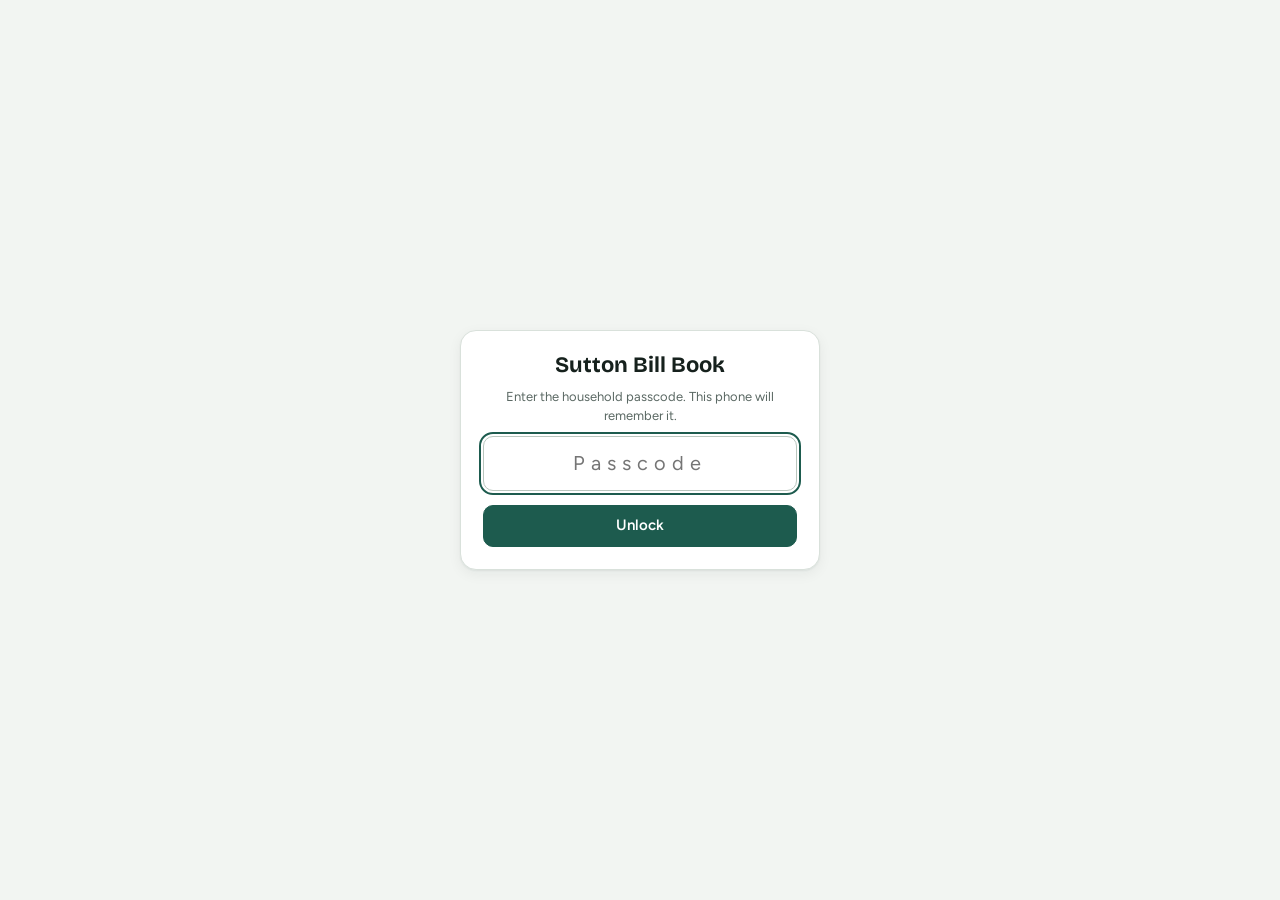
==== commit f46d0de0: "Connect the bill book to the household Google Sheet Co-Authored-By: Claude Opus 5.5 <noreply@anthrop" ====
--- a/bills/index.html
+++ b/bills/index.html
@@ -292,7 +292,7 @@
 /* Sutton Bill Book, phone edition: stores data in the household Google Sheet instead of Claude.
    Gives the app the same small data/user/download interface it uses inside Claude. */
 (function () {
-  const API_URL = 'PASTE_YOUR_WEB_APP_URL_HERE';
+  const API_URL = 'https://script.google.com/macros/s/AKfycbyxt-6hXgWyWZ9i8NA33Awr4HgNWMNoaNI112kxLyHRyOH8aqV9_REgjk5fmY9yXxRO/exec';
   const LS = { pass: 'sbb-pass', who: 'sbb-who', outbox: 'sbb-outbox', cache: 'sbb-cache' };
   const get = k => { try { return localStorage.getItem(k); } catch (e) { return null; } };
   const put = (k, v) => { try { v == null ? localStorage.removeItem(k) : localStorage.setItem(k, v); } catch (e) {} };
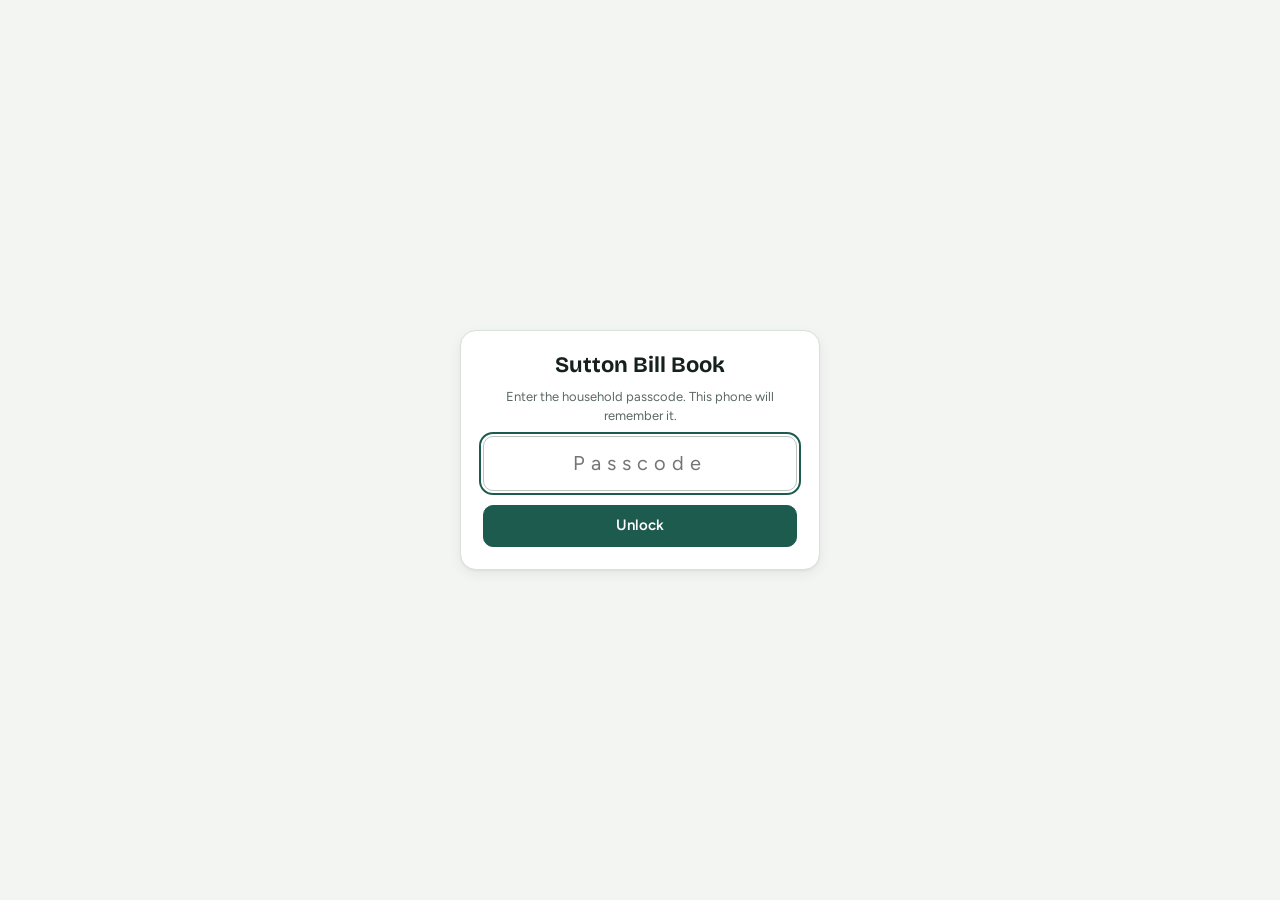
==== commit f35be684: "Bill book: show estimate vs actual and paid early/late Payments are filed under the scheduled due da" ====
--- a/bills/index.html
+++ b/bills/index.html
@@ -601,6 +601,7 @@
 
 /* list = this bill's payments, newest first, skips removed */
 function estimate(b, list) {
+  if (b.kind === 'spending' && b.amountType === 'fixed' && Number(b.amount) > 0) return Number(b.amount);
   if (b.kind === 'spending') { const l = list.slice(0, 8); if (l.length) return round2(avg(l.map(p => Number(p.amount) || 0))); return Number(b.amount) || 0; }
   if (b.amountType === 'varies') {
     const real = list.filter(p => p.amount > 0).slice(0, 3);
@@ -1432,11 +1433,16 @@
 
 /* ---------- small renderers ---------- */
 function stub(d, state) { if (state === 'inc') return `<div class="stub inc"><small>${MON[+d.slice(5, 7) - 1]}</small><b>${+d.slice(8, 10)}</b></div>`; const cls = state === 'overdue' ? 'late' : state === 'soon' ? 'soon' : (state === 'paid' || state === 'auto' || state === 'skipped') ? 'paid' : ''; return `<div class="stub ${cls}"><small>${MON[+d.slice(5, 7) - 1]}</small><b>${+d.slice(8, 10)}</b></div>`; }
+function whenPaid(p) {
+  if (!p || !p.paidOn || !isDate(p.paidOn) || !isDate(p.dueDate)) return '';
+  const n = ord(p.dueDate) - ord(p.paidOn);
+  return n > 0 ? `${n} day${n === 1 ? '' : 's'} early` : n < 0 ? `${-n} day${n === -1 ? '' : 's'} late` : 'on the due date';
+}
 function stateChip(i) {
   if (i.state === 'received') return `<span class="chip in">Received${i.pay.by ? ` · <span data-uid="${esc(i.pay.by)}"></span>` : ''}</span>`;
   if (i.state === 'assumed') return `<span class="chip plain">Not logged</span>`;
   if (i.state === 'expected') return `<span class="chip in">Payday${i.days <= 1 ? ' · ' + rel(i.days).toLowerCase() : ''}</span><span class="muted">${i.days > 1 ? rel(i.days) : ''}</span>`;
-  if (i.state === 'paid') return `<span class="chip ok">Paid${i.pay.by ? ` · <span data-uid="${esc(i.pay.by)}"></span>` : ''}</span>`;
+  if (i.state === 'paid') return `<span class="chip ok">Paid${i.pay.paidOn && i.pay.paidOn !== i.d ? ' ' + short(i.pay.paidOn) : ''}${i.pay.by ? ` · <span data-uid="${esc(i.pay.by)}"></span>` : ''}</span>${whenPaid(i.pay) && i.pay.paidOn !== i.d ? `<span class="muted">${whenPaid(i.pay)}</span>` : ''}`;
   if (i.state === 'skipped') return `<span class="chip plain">Skipped</span>`;
   if (i.state === 'auto') return `<span class="chip ok">Autopaid</span>`;
   if (i.state === 'overdue') return `<span class="chip late">${rel(i.days)}</span>`;
@@ -1525,7 +1531,7 @@
   if (vb.length) html += `<section class="panel"><div class="panel-h"><h2>Amounts that vary</h2><span class="small muted">last 12 amounts</span></div>${vb.map(b => {
       const list = (c.byBill.get(b.id) || []).filter(p => !p.skipped), r = amountRange(list, c.t), n = nextDue(b, c.t), ly = n ? sameMonthLastYear(list, n) : null;
       return `<div class="var"><div style="min-width:0"><button class="link" data-act="edit:${esc(b.id)}">${esc(b.name)}</button>
-        <div class="small"><span class="num" style="${isInc(b) ? 'color:var(--in)' : ''}">${isInc(b) ? '~+' : '~'}${money(c.est.get(b.id))}</span> next${isInc(b) ? ' check (avg of last 3)' : ''}${r ? ` · range <span class="num">${money0(r.lo)}–${money0(r.hi)}</span>` : ''}</div>
+        <div class="small"><span class="num" style="${isInc(b) ? 'color:var(--in)' : ''}">${isInc(b) ? '~+' : '~'}${money(c.est.get(b.id))}</span> next${isInc(b) ? ' check (avg of last 3)' : ' (avg of last 3)'}${!isInc(b) && Number(b.amount) > 0 && Math.abs(c.est.get(b.id) - b.amount) / b.amount > 0.05 ? ` · your estimate <span class="num">${money0(b.amount)}</span> <span style="color:var(--${c.est.get(b.id) > b.amount ? 'late' : 'ok'})">(${c.est.get(b.id) > b.amount ? '+' : '−'}${money0(Math.abs(c.est.get(b.id) - b.amount))})</span>` : ''}${r ? ` · range <span class="num">${money0(r.lo)}–${money0(r.hi)}</span>` : ''}</div>
         ${ly ? `<div class="small muted">${MON[+n.slice(5, 7) - 1]} last year: <span class="num">${money(ly)}</span></div>` : ''}</div>${sparkline(list)}</div>`;
     }).join('')}</section>`;
   if (T.byCat.length) {
@@ -1815,7 +1821,7 @@
       <div class="f"><span class="lbl">Type</span><div class="seg" role="group"><button type="button" data-kind="bill" aria-pressed="${b.kind !== 'subscription' && b.kind !== 'income'}">Bill</button><button type="button" data-kind="subscription" aria-pressed="${b.kind === 'subscription'}">Subscription</button><button type="button" data-kind="income" aria-pressed="${b.kind === 'income'}">Income</button><button type="button" data-kind="spending" aria-pressed="${b.kind === 'spending'}">Spending</button></div></div>
       <div class="f"><label for="bCat">Category</label><select id="bCat">${CATS.map(k => `<option ${b.category === k ? 'selected' : ''}>${k}</option>`).join('')}</select></div>
     </div>
-    <label class="check"><input type="checkbox" id="bVaries" ${b.amountType === 'varies' ? 'checked' : ''}><span>The amount changes from bill to bill<br><span class="small muted">You\u2019ll enter the real amount when you mark it paid. The estimate is the average of the last 3.</span></span></label>
+    <label class="check"><input type="checkbox" id="bVaries" ${b.amountType === 'varies' ? 'checked' : ''}><span>The amount changes from bill to bill<br><span class="small muted">The amount above stays your estimate. The app also shows the real average of the last 3 payments, and uses that for planning.</span></span></label>
     <div class="f2">
       <div class="f"><label for="bAmt" id="bAmtL">${b.amountType === 'varies' ? 'Typical amount' : 'Amount'}</label><div class="amtwrap"><span>$</span><input type="number" id="bAmt" inputmode="decimal" step="0.01" min="0" value="${b.amount ? f('amount') : ''}"></div></div>
       <div class="f"><label for="bFreq">How often</label><select id="bFreq">${Object.entries(FREQ).map(([k, v]) => `<option value="${k}" ${(b.freq || 'monthly') === k ? 'selected' : ''}>${v.label}</option>`).join('')}</select></div>
@@ -1846,7 +1852,7 @@
   const ph = b.priceHistory || [];
   if (!list.length && !ph.length) return '';
   return `<div class="f"><span class="lbl">History</span>${list.length >= 2 ? `<div>${sparkline(list.filter(p => !p.skipped))}</div>` : ''}
-    <div class="reg">${list.slice(0, 14).map(p => `<div class="row" style="padding:7px 0"><span class="mid"><span class="small">${nice(p.dueDate)}</span><span class="sub">${p.skipped ? 'Skipped' : p.source === 'bank' ? 'From bank statement' : p.source === 'calendar' ? 'From calendar' : 'Paid' + (p.paidOn && p.paidOn !== p.dueDate ? ' ' + short(p.paidOn) : '')}${p.by ? ' · <span data-uid="' + esc(p.by) + '"></span>' : ''}</span></span><span class="amt"><b>${p.skipped ? '—' : money(p.amount)}</b></span></div>`).join('')}</div>
+    <div class="reg">${list.slice(0, 14).map(p => `<div class="row" style="padding:7px 0"><span class="mid"><span class="small">Due ${nice(p.dueDate)}</span><span class="sub">${p.skipped ? 'Skipped' : (p.paidOn ? 'Paid ' + short(p.paidOn) + (whenPaid(p) && p.paidOn !== p.dueDate ? ' (' + whenPaid(p) + ')' : '') : 'Paid') + (p.source === 'bank' ? ' · bank' : p.source === 'calendar' ? ' · calendar' : '')}${p.by ? ' · <span data-uid="' + esc(p.by) + '"></span>' : ''}</span></span><span class="amt"><b>${p.skipped ? '—' : money(p.amount)}</b></span></div>`).join('')}</div>
     ${ph.length ? `<span class="hint">Price changes: ${ph.slice(-4).map(x => `${short(x.on)} ${money(x.from)} → ${money(x.amount)}`).join(' · ')}</span>` : ''}</div>`;
 }
 function openBill(id, preset) {
@@ -1867,7 +1873,7 @@
       body.querySelector('#bAmtL').textContent = inc ? 'Take-home pay' : body.querySelector('#bVaries').checked ? 'Typical amount' : 'Amount';
       const sp = k === 'spending';
       body.querySelector('#matchF').hidden = !sp;
-      if (sp) { body.querySelector('#autoW').hidden = true; body.querySelector('#bAnchorL').textContent = 'A week starts on'; body.querySelector('#bAmtL').textContent = 'Usual amount per week'; body.querySelector('#bVaries').checked = true; if (isNew) body.querySelector('#bFreq').value = 'weekly'; }
+      if (sp) { body.querySelector('#autoW').hidden = true; body.querySelector('#bAnchorL').textContent = 'A week starts on'; body.querySelector('#bAmtL').textContent = 'Planned or usual amount'; if (isNew) { body.querySelector('#bVaries').checked = true; body.querySelector('#bFreq').value = 'weekly'; } }
       const cat = body.querySelector('#bCat');
       if (inc) cat.value = 'Income'; else if (cat.value === 'Income') cat.value = 'Other';
       if (sp && !['Groceries', 'Gas & Fuel', 'Dining out'].includes(cat.value)) cat.value = 'Groceries';
@@ -1962,7 +1968,7 @@
   const ro = S.readOnly, inc = isInc(b);
   openSheet(b.name, `<div class="form">
     <div class="toolbar">${stub(date, inc ? 'inc' : existing ? 'paid' : ord(date) < c.T ? 'overdue' : '')}<div><b>${inc ? 'Payday' : 'Due'} ${nice(date)}</b><div class="small muted">${FREQ[b.freq].label}${b.autopay ? ' · autopay' : ''}${b.owner ? ' · ' + esc(b.owner) : ''}</div></div></div>
-    ${b.amountType === 'varies' ? `<div class="small muted">Estimate <b class="num">${money(e)}</b>${r ? ` · last year ranged <span class="num">${money0(r.lo)}–${money0(r.hi)}</span>` : ''}${ly ? ` · same month last year <span class="num">${money(ly)}</span>` : ''}</div>` : ''}
+    ${b.amountType === 'varies' ? `<div class="small muted">${Number(b.amount) > 0 && Math.abs(e - b.amount) > 0.5 ? `Your estimate <b class="num">${money(b.amount)}</b> · real average <b class="num">${money(e)}</b>` : `Estimate <b class="num">${money(e)}</b>`}${r ? ` · last year ranged <span class="num">${money0(r.lo)}–${money0(r.hi)}</span>` : ''}${ly ? ` · same month last year <span class="num">${money(ly)}</span>` : ''}</div>` : ''}
     ${existing ? `<div class="warnbox" style="border-color:var(--ok);background:var(--ok-soft)">${existing.skipped ? 'Marked as skipped.' : `${inc ? 'Received' : 'Paid'} <b class="num">${money(existing.amount)}</b>${existing.paidOn ? ' on ' + nice(existing.paidOn) : ''}${existing.by ? ' by <span data-uid="' + esc(existing.by) + '"></span>' : ''}.`}</div>` : ''}
     <div class="f2"><div class="f"><label for="pAmt">${inc ? 'Amount received' : b.amountType === 'varies' ? 'Actual amount' : 'Amount paid'}</label><div class="amtwrap"><span>$</span><input type="number" id="pAmt" inputmode="decimal" step="0.01" min="0" value="${existing && !existing.skipped ? existing.amount : (e || '')}" ${ro ? 'disabled' : ''}></div></div>
     <div class="f"><label for="pOn">${inc ? 'Deposited on' : 'Paid on'}</label><input type="date" id="pOn" value="${existing && existing.paidOn ? existing.paidOn : (date < c.t ? date : c.t)}" ${ro ? 'disabled' : ''}></div></div>
@@ -2173,10 +2179,15 @@
   const bills = d.bills.filter(b => b && b.id && b.name && isDate(b.anchor)), pays = (d.payments || []).filter(p => p && p.id && p.billId);
   const newB = bills.filter(b => !S.bills.has(b.id)).length;
   openSheet('Restore backup', `<div class="form"><p>The backup from ${esc(d.exportedOn || 'an earlier date')} has <b>${bills.length}</b> bills (${newB} not in your book now) and <b>${pays.length}</b> payments.</p>
-    <p class="small muted">Matching bills are replaced with the backup\u2019s version. Bills added since the backup are kept.</p>
+    <label class="check"><input type="checkbox" id="rAll" ${d.replaceAll ? 'checked' : ''}><span>Replace everything with this backup<br><span class="small muted">Removes bills and payments that aren\u2019t in the backup. Leave it off to only add and update.</span></span></label>
     <div class="actions"><button class="btn ghost" data-act="close">Cancel</button><button class="btn primary" id="doRestore">Restore</button></div></div>`, body => {
     body.querySelector('#doRestore').onclick = async () => {
       const go = body.querySelector('#doRestore'); go.disabled = true; go.textContent = 'Restoring…';
+      if (body.querySelector('#rAll').checked) {
+        const keepB = new Set(bills.map(b => b.id)), keepP = new Set(pays.map(p => p.id));
+        for (const p of [...S.pays.values()]) if (!keepP.has(p.id)) await Store.delPay(p.id);
+        for (const b of [...S.bills.values()]) if (!keepB.has(b.id) && S.bills.has(b.id)) await Store.delBill(b.id);
+      }
       for (const b of bills) if (!(await Store.putBill(b))) return;
       for (const p of pays) if (!(await Store.putPay(p))) return;
       if (d.settings) await Store.putSettings(Object.assign(structuredClone(DEFAULT_SETTINGS), d.settings));
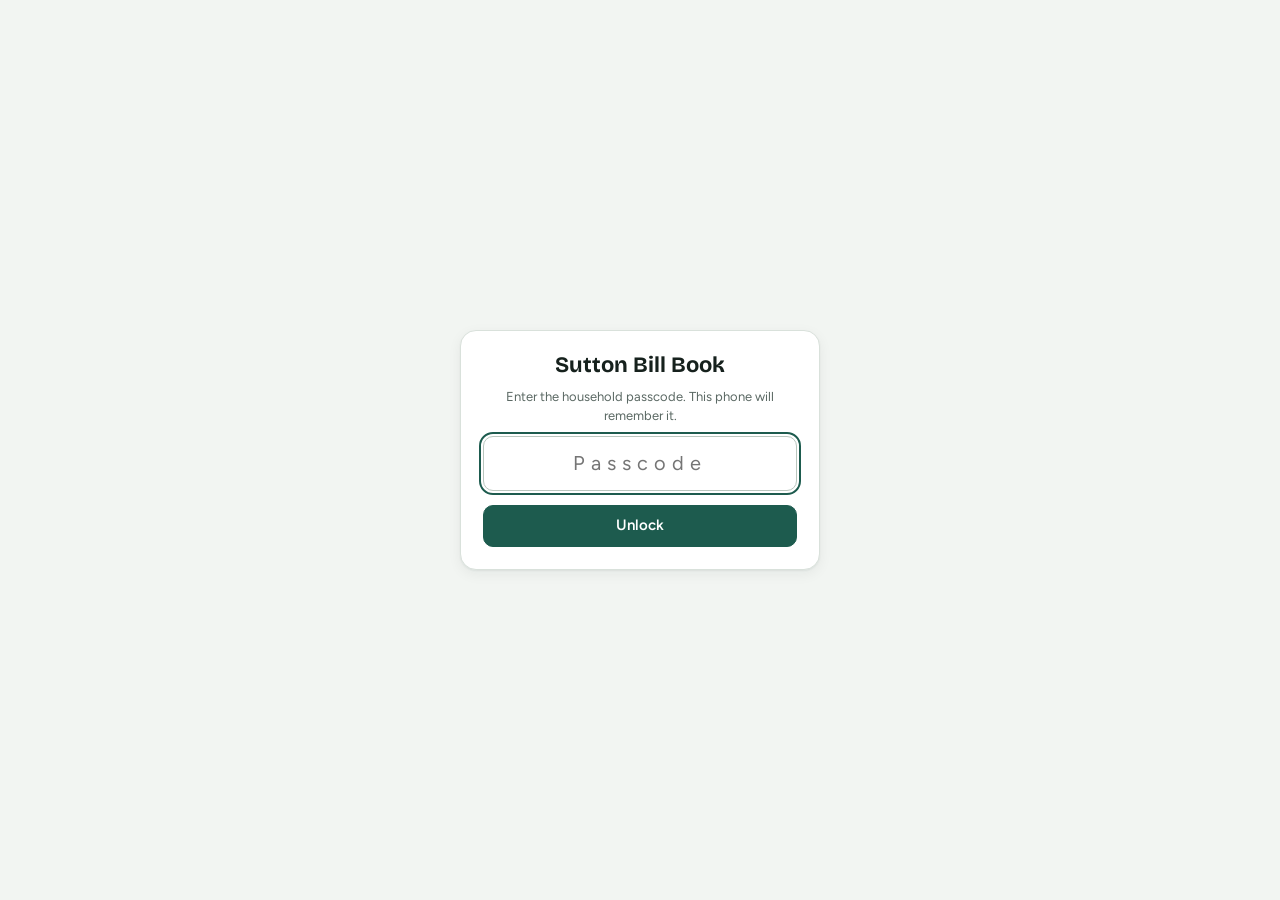
==== commit f4a134e0: "Bill book: typical paycheck estimate and day-based spending in the planner Amounts that vary now use" ====
--- a/bills/index.html
+++ b/bills/index.html
@@ -299,9 +299,20 @@
   let PASS = get(LS.pass) || '', ME = get(LS.who) || '';
 
   /* ---------- talking to the sheet ---------- */
-  async function api(body) {
-    const r = await fetch(API_URL, { method: 'POST', headers: { 'Content-Type': 'text/plain;charset=utf-8' }, body: JSON.stringify(Object.assign({}, body, { passcode: PASS })) });
-    let j; try { j = await r.json(); } catch (e) { const err = new Error('bad_response'); err.code = 'unavailable'; throw err; }
+  /* Every call gives up after a time limit, so the app never sits on a loading screen forever */
+  async function api(body, ms) {
+    const ctl = typeof AbortController === 'function' ? new AbortController() : null;
+    const timer = ctl ? setTimeout(() => ctl.abort(), ms || 30000) : null;
+    let r;
+    try { r = await fetch(API_URL, { method: 'POST', headers: { 'Content-Type': 'text/plain;charset=utf-8' }, body: JSON.stringify(Object.assign({}, body, { passcode: PASS })), signal: ctl ? ctl.signal : undefined, redirect: 'follow', cache: 'no-store' }); }
+    catch (e) { const err = new Error(e && e.name === 'AbortError' ? 'timeout' : 'network'); err.code = e && e.name === 'AbortError' ? 'timeout' : 'network'; throw err; }
+    finally { if (timer) clearTimeout(timer); }
+    const text = await r.text();
+    let j; try { j = JSON.parse(text); } catch (e) {
+      const err = new Error('bad_response'); err.code = 'not_json';
+      err.hint = /accounts\.google|ServiceLogin|sign in/i.test(text) ? 'signin' : /authoriz/i.test(text) ? 'auth' : /unable to open|not found|404/i.test(text) ? 'missing' : 'other';
+      throw err;
+    }
     if (!j.ok) { const err = new Error(j.error || 'error'); err.code = j.error === 'bad_passcode' || j.error === 'locked' ? j.error : 'unavailable'; err.until = j.until; throw err; }
     return j;
   }
@@ -416,23 +427,43 @@
       <div class="form">${names.map(n => `<button class="btn" data-who="${esc(n)}" style="width:100%;min-height:52px;font-size:17px">I’m ${esc(n)}</button>`).join('')}</div>`);
     el.querySelectorAll('[data-who]').forEach(b => b.onclick = () => { ME = b.dataset.who; put(LS.who, ME); overlay(null); resolveReady(); if (typeof S === 'object') { S.me = ME; } if (typeof render === 'function') render(); });
   }
+  /* Plain-language reason the sheet didn't answer, with what to check */
+  function showProblem(e) {
+    const why = e.code === 'timeout' ? 'Your Google Sheet didn\u2019t answer within 30 seconds.'
+      : e.code === 'network' ? 'This phone couldn\u2019t reach Google. Check Wi-Fi or cellular data.'
+      : e.hint === 'signin' ? 'Google is asking for a sign-in, so the script isn\u2019t open to the app.'
+      : e.hint === 'auth' ? 'The Google script still needs permission to run.'
+      : e.hint === 'missing' ? 'Google can\u2019t find the script at this address.'
+      : 'The Google Sheet sent back something the app didn\u2019t expect.';
+    const fix = e.code === 'network' ? ''
+      : e.hint === 'auth' ? '<li>In Apps Script, run <b>setup</b> once and click Allow.</li><li>Then Deploy → Manage deployments → edit → Version: New version → Deploy.</li>'
+      : '<li>In Apps Script: Deploy → Manage deployments → edit (pencil).</li><li>Check <b>Execute as: Me</b> and <b>Who has access: Anyone</b>.</li><li>Set Version to <b>New version</b>, then Deploy.</li>';
+    const el = overlay(`<h2>Can\u2019t open the bill book</h2><p class="small">${why}</p>
+      ${fix ? `<ol class="small" style="text-align:left;margin:0;padding-left:20px;display:flex;flex-direction:column;gap:4px">${fix}</ol>` : ''}
+      <button class="btn primary" id="sbbRetry" style="width:100%">Try again</button>
+      <p class="small muted">Error: ${esc(e.code || 'unknown')}${e.hint ? ' / ' + esc(e.hint) : ''}</p>`);
+    el.querySelector('#sbbRetry').onclick = () => start();
+  }
   let started = false;
   async function start() {
     if (!API_URL || API_URL.indexOf('script.google.com') < 0) {
       overlay(`<h2>Almost set up</h2><p class="small">This copy isn’t connected to your Google Sheet yet. Paste the Apps Script web app address into <code>API_URL</code> in index.html (see SETUP.md).</p>`); return;
     }
     if (!PASS) { needPass(); return; }
-    overlay(`<h2>Sutton Bill Book</h2><p class="small muted">Opening your bills…</p>`);
+    overlay(`<h2>Sutton Bill Book</h2><p class="small muted" id="sbbWait">Opening your bills…</p>`);
+    const slow = setTimeout(() => { const w = document.getElementById('sbbWait'); if (w) w.textContent = 'Still connecting to your Google Sheet. The first open of the day can take up to 30 seconds.'; }, 7000);
     try {
-      const j = await api({ action: 'load' });
+      const j = await api({ action: 'load' }, 30000);
       server = j.data || {}; put(LS.cache, JSON.stringify(server));
     } catch (e) {
+      clearTimeout(slow);
       if (e && (e.code === 'bad_passcode' || e.code === 'locked')) { needPass(e); return; }
-      /* no signal: open the last copy this phone saw and keep retrying */
+      /* no answer: open the last copy this phone saw and keep retrying in the background */
       let cached = null; try { cached = JSON.parse(get(LS.cache) || 'null'); } catch (x) {}
-      if (!cached) { overlay(`<h2>Can’t reach the bill book</h2><p class="small">Check your connection. It will try again in a few seconds.</p>`); setTimeout(start, 8000); return; }
-      server = cached;
+      if (!cached) { showProblem(e); return; }
+      server = cached; setTimeout(() => refresh().catch(() => {}), 15000);
     }
+    clearTimeout(slow);
     rebuild(); loaded = true; notify(); flush();
     if (!started) {
       started = true;
@@ -454,7 +485,7 @@
     if (name === 'downloads') return DOWNLOADS;
     return null;
   } });
-  window.addEventListener('DOMContentLoaded', start);
+  window.addEventListener('DOMContentLoaded', () => start().catch(e => showProblem({ code: 'app', hint: String(e && e.message || e).slice(0, 80) })));
 })();
 
 </script>
@@ -604,8 +635,8 @@
   if (b.kind === 'spending' && b.amountType === 'fixed' && Number(b.amount) > 0) return Number(b.amount);
   if (b.kind === 'spending') { const l = list.slice(0, 8); if (l.length) return round2(avg(l.map(p => Number(p.amount) || 0))); return Number(b.amount) || 0; }
   if (b.amountType === 'varies') {
-    const real = list.filter(p => p.amount > 0).slice(0, 3);
-    if (real.length) return round2(avg(real.map(p => p.amount)));
+    const real = list.filter(p => p.amount > 0).slice(0, 4);
+    if (real.length) return round2(median(real.map(p => p.amount)));
   }
   return Number(b.amount) || 0;
 }
@@ -1531,7 +1562,7 @@
   if (vb.length) html += `<section class="panel"><div class="panel-h"><h2>Amounts that vary</h2><span class="small muted">last 12 amounts</span></div>${vb.map(b => {
       const list = (c.byBill.get(b.id) || []).filter(p => !p.skipped), r = amountRange(list, c.t), n = nextDue(b, c.t), ly = n ? sameMonthLastYear(list, n) : null;
       return `<div class="var"><div style="min-width:0"><button class="link" data-act="edit:${esc(b.id)}">${esc(b.name)}</button>
-        <div class="small"><span class="num" style="${isInc(b) ? 'color:var(--in)' : ''}">${isInc(b) ? '~+' : '~'}${money(c.est.get(b.id))}</span> next${isInc(b) ? ' check (avg of last 3)' : ' (avg of last 3)'}${!isInc(b) && Number(b.amount) > 0 && Math.abs(c.est.get(b.id) - b.amount) / b.amount > 0.05 ? ` · your estimate <span class="num">${money0(b.amount)}</span> <span style="color:var(--${c.est.get(b.id) > b.amount ? 'late' : 'ok'})">(${c.est.get(b.id) > b.amount ? '+' : '−'}${money0(Math.abs(c.est.get(b.id) - b.amount))})</span>` : ''}${r ? ` · range <span class="num">${money0(r.lo)}–${money0(r.hi)}</span>` : ''}</div>
+        <div class="small"><span class="num" style="${isInc(b) ? 'color:var(--in)' : ''}">${isInc(b) ? '~+' : '~'}${money(c.est.get(b.id))}</span> next${isInc(b) ? ' check (typical of last 4)' : ' (typical of last 4)'}${list.length ? ` · last ${isInc(b) ? '+' : ''}<span class="num">${money(list[0].amount)}</span>` : ''}${!isInc(b) && Number(b.amount) > 0 && Math.abs(c.est.get(b.id) - b.amount) / b.amount > 0.05 ? ` · your estimate <span class="num">${money0(b.amount)}</span> <span style="color:var(--${c.est.get(b.id) > b.amount ? 'late' : 'ok'})">(${c.est.get(b.id) > b.amount ? '+' : '−'}${money0(Math.abs(c.est.get(b.id) - b.amount))})</span>` : ''}${r ? ` · range <span class="num">${money0(r.lo)}–${money0(r.hi)}</span>` : ''}</div>
         ${ly ? `<div class="small muted">${MON[+n.slice(5, 7) - 1]} last year: <span class="num">${money(ly)}</span></div>` : ''}</div>${sparkline(list)}</div>`;
     }).join('')}</section>`;
   if (T.byCat.length) {
@@ -1594,6 +1625,20 @@
     ${cur ? `<p class="small muted" style="margin:6px 0 0">${MON[+cur.f.slice(5, 7) - 1]}: <span class="num" style="color:var(--in)">+${money0(cur.inn)}</span> in, <span class="num" style="color:var(--out)">${money0(cur.out)}</span> going out, <b class="num">${money0(cur.inn - cur.out)}</b> left. Past months show only what’s been logged or imported.</p>` : ''}
   </section>`;
 }
+/* Everyday spending expected between two dates, by the day: a week of groceries is 1/7 per day.
+   The current week only counts what's left of the usual amount, spread over its remaining days. */
+function spendBetween(c, from, to) {
+  const F = Math.max(ord(from), c.T), Tt = ord(to); let total = 0; const names = new Set();
+  for (const i of c.sp) {
+    if (i.state !== 'planned' && i.state !== 'current') continue;
+    const len = periodDays(i.b), ps = ord(i.d), pe = ps + len;
+    const lo = Math.max(ps, F, c.T), hi = Math.min(pe, Tt);
+    if (hi <= lo) continue;
+    const part = i.state === 'current' ? i.left * (hi - lo) / Math.max(1, pe - c.T) : i.amt * (hi - lo) / len;
+    if (part > 0.5) { total += part; names.add(i.b.name.replace(/\s*\(.*\)$/, '')); }
+  }
+  return { total: round2(total), names: [...names] };
+}
 /* Paycheck by paycheck: each payday's money in, the bills due before the next payday, and what's left */
 function payPanel(c) {
   if (c.hasIncome) {
@@ -1608,13 +1653,13 @@
       for (let k = 0; k < Math.min(3, days.length); k++) {
         const d = days[k], nx = days[k + 1] || iso(ord(d) + 14), ins = byDay.get(d);
         const bills = c.out.filter(i => unpaid(i) && i.d >= d && i.d < nx);
-        const sp = c.sp.filter(i => (i.state === 'planned' || i.state === 'current') && i.d >= (k ? d : iso(c.T - 6)) && i.d < nx).reduce((s, i) => s + (i.state === 'current' ? i.left : i.amt), 0);
-        rows.push({ d, label: ins.map(i => i.b.name).join(' + '), sub: `${bills.length} bill${bills.length === 1 ? '' : 's'} due by ${short(iso(ord(nx) - 1))}${bills.length ? ': ' + bills.slice(0, 3).map(i => i.b.name).join(', ') + (bills.length > 3 ? '…' : '') : ''}${sp ? ` · ~${money0(sp)} spending` : ''}`, inn: ins.reduce((s, i) => s + i.amt, 0), out: bills.reduce((s, i) => s + i.amt, 0) + sp });
+        const spend = spendBetween(c, d, nx), bl = bills.reduce((s, i) => s + i.amt, 0);
+        rows.push({ d, label: ins.map(i => i.b.name).join(' + '), sub: `${bills.length} bill${bills.length === 1 ? '' : 's'} due by ${short(iso(ord(nx) - 1))}${bills.length ? ': ' + bills.slice(0, 3).map(i => i.b.name).join(', ') + (bills.length > 3 ? '…' : '') : ''}${spend.total ? ` · ~${money0(spend.total)} for ${spend.names.join(' & ')} (${ord(nx) - Math.max(ord(d), c.T)} days)` : ''}`, inn: ins.reduce((s, i) => s + i.amt, 0), out: bl + spend.total, bills: bl, spend: spend.total });
       }
       return `<section class="panel"><div class="panel-h"><h2>Paycheck by paycheck</h2><span class="small muted">bills each check covers</span></div>
         ${rows.map(r => { const lf = r.inn - r.out; return `<div class="pc">${r.d ? stub(r.d, 'inc') : '<div class="stub soon"><small>Now</small><b>·</b></div>'}
           <div class="mid" style="min-width:0"><b>${esc(r.label)}</b><span>${esc(r.sub)}</span></div>
-          <div class="left ${r.d ? (lf < 0 ? 'neg' : 'pos') : 'neg'}"><b>${r.d ? (lf < 0 ? '−' : '') + money0(Math.abs(lf)) : '−' + money0(r.out)}</b><small>${r.d ? `+${money0(r.inn)} − ${money0(r.out)}` : 'from current balance'}</small></div></div>`; }).join('')}
+          <div class="left ${r.d ? (lf < 0 ? 'neg' : 'pos') : 'neg'}"><b>${r.d ? (lf < 0 ? '−' : '') + money0(Math.abs(lf)) : '−' + money0(r.out)}</b><small>${r.d ? `+${money0(r.inn)} − ${money0(r.bills)} bills${r.spend ? ` − ${money0(r.spend)} spending` : ''}` : 'from current balance'}</small></div></div>`; }).join('')}
       </section>`;
     }
   }
@@ -1968,7 +2013,7 @@
   const ro = S.readOnly, inc = isInc(b);
   openSheet(b.name, `<div class="form">
     <div class="toolbar">${stub(date, inc ? 'inc' : existing ? 'paid' : ord(date) < c.T ? 'overdue' : '')}<div><b>${inc ? 'Payday' : 'Due'} ${nice(date)}</b><div class="small muted">${FREQ[b.freq].label}${b.autopay ? ' · autopay' : ''}${b.owner ? ' · ' + esc(b.owner) : ''}</div></div></div>
-    ${b.amountType === 'varies' ? `<div class="small muted">${Number(b.amount) > 0 && Math.abs(e - b.amount) > 0.5 ? `Your estimate <b class="num">${money(b.amount)}</b> · real average <b class="num">${money(e)}</b>` : `Estimate <b class="num">${money(e)}</b>`}${r ? ` · last year ranged <span class="num">${money0(r.lo)}–${money0(r.hi)}</span>` : ''}${ly ? ` · same month last year <span class="num">${money(ly)}</span>` : ''}</div>` : ''}
+    ${b.amountType === 'varies' ? `<div class="small muted">${Number(b.amount) > 0 && Math.abs(e - b.amount) > 0.5 ? `Your estimate <b class="num">${money(b.amount)}</b> · typical <b class="num">${money(e)}</b>` : `Estimate <b class="num">${money(e)}</b>`}${r ? ` · last year ranged <span class="num">${money0(r.lo)}–${money0(r.hi)}</span>` : ''}${ly ? ` · same month last year <span class="num">${money(ly)}</span>` : ''}</div>` : ''}
     ${existing ? `<div class="warnbox" style="border-color:var(--ok);background:var(--ok-soft)">${existing.skipped ? 'Marked as skipped.' : `${inc ? 'Received' : 'Paid'} <b class="num">${money(existing.amount)}</b>${existing.paidOn ? ' on ' + nice(existing.paidOn) : ''}${existing.by ? ' by <span data-uid="' + esc(existing.by) + '"></span>' : ''}.`}</div>` : ''}
     <div class="f2"><div class="f"><label for="pAmt">${inc ? 'Amount received' : b.amountType === 'varies' ? 'Actual amount' : 'Amount paid'}</label><div class="amtwrap"><span>$</span><input type="number" id="pAmt" inputmode="decimal" step="0.01" min="0" value="${existing && !existing.skipped ? existing.amount : (e || '')}" ${ro ? 'disabled' : ''}></div></div>
     <div class="f"><label for="pOn">${inc ? 'Deposited on' : 'Paid on'}</label><input type="date" id="pOn" value="${existing && existing.paidOn ? existing.paidOn : (date < c.t ? date : c.t)}" ${ro ? 'disabled' : ''}></div></div>
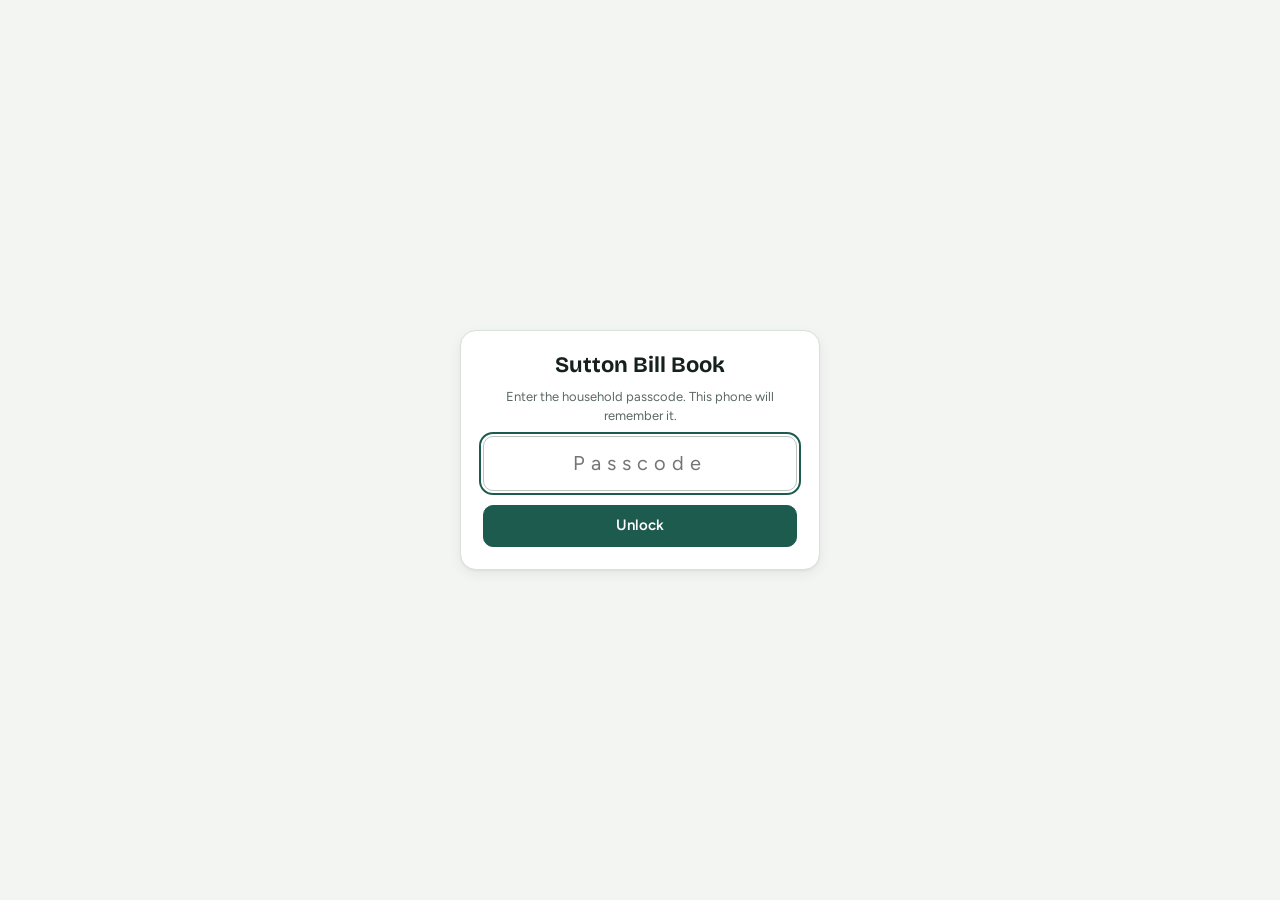
==== commit 54c0ced2: "Bill book: partial payments Money paid or set aside toward a bill now counts against what's owed ins" ====
--- a/bills/index.html
+++ b/bills/index.html
@@ -616,6 +616,17 @@
 }
 const payId = (billId, date) => `${billId}_${date}`;
 const isInc = b => !!b && b.kind === 'income';
+/* How much of one due date is covered. A record can be partial: money paid or set aside so far, with the rest still owed.
+   Older records typed in by hand for less than a fixed bill's amount count as partial too. */
+function payStatus(b, p, est) {
+  if (!p || p.skipped) return null;
+  const paid = Number(p.amount) || 0;
+  const owed = Number(p.owed) > 0 ? Number(p.owed) : b.amountType === 'varies' ? (Number(est) || paid) : (Number(b.amount) || paid);
+  let partial = p.partial;
+  if (partial === undefined) partial = p.source === 'manual' && b.amountType !== 'varies' && b.kind !== 'income' && b.kind !== 'spending' && paid < owed - 0.5;
+  const left = round2(Math.max(0, owed - paid));
+  return { paid, owed, left, partial: !!partial && left > 0.5 };
+}
 const isSpend = b => !!b && b.kind === 'spending';
 const periodDays = b => (FREQ[b.freq] || FREQ.weekly).d || Math.round(((FREQ[b.freq] || FREQ.monthly).m || 1) * 30.44);
 /* The start of the spending period (week) a purchase falls in */
@@ -1387,7 +1398,7 @@
   for (const l of byBill.values()) l.sort((a, b) => a.dueDate < b.dueDate ? 1 : -1);
   const bills = [...S.bills.values()].filter(b => b && b.name && isDate(b.anchor));
   const est = new Map();
-  for (const b of bills) est.set(b.id, estimate(b, (byBill.get(b.id) || []).filter(p => !p.skipped && (!isSpend(b) || ord(p.dueDate) + periodDays(b) <= T))));
+  for (const b of bills) est.set(b.id, estimate(b, (byBill.get(b.id) || []).filter(p => !p.skipped && !p.partial && (!isSpend(b) || ord(p.dueDate) + periodDays(b) <= T))));
   const c = { t, T, byBill, bills, est };
   c.inst = instancesBetween(c, iso(T - 60), iso(T + 92));
   c.out = c.inst.filter(i => !i.income && !i.spend); c.inc = c.inst.filter(i => i.income); c.sp = c.inst.filter(i => i.spend);
@@ -1415,7 +1426,13 @@
       else if (days < 0) state = b.autopay ? 'auto' : 'overdue';
       else if (days <= lead) state = 'soon';
       else state = 'upcoming';
-      out.push({ b, d, days, pay, state, income: isInc(b), amt: pay && !pay.skipped ? pay.amount : c.est.get(b.id), estd: !pay && b.amountType === 'varies' });
+      let amt = pay && !pay.skipped ? pay.amount : c.est.get(b.id), extra = null;
+      if (pay && !pay.skipped && !inc) {
+        const ps = payStatus(b, pay, c.est.get(b.id));
+        /* partly paid: still open, and only what's left counts toward the next paycheck */
+        if (ps && ps.partial) { state = days < 0 ? 'overdue' : days <= lead ? 'soon' : 'upcoming'; amt = ps.left; extra = { partial: true, paidSoFar: ps.paid, full: ps.owed }; }
+      }
+      out.push(Object.assign({ b, d, days, pay, state, income: inc, amt, estd: !pay && b.amountType === 'varies' }, extra || {}));
     }
   }
   out.sort((x, y) => x.d < y.d ? -1 : x.d > y.d ? 1 : x.b.name.localeCompare(y.b.name));
@@ -1470,6 +1487,7 @@
   return n > 0 ? `${n} day${n === 1 ? '' : 's'} early` : n < 0 ? `${-n} day${n === -1 ? '' : 's'} late` : 'on the due date';
 }
 function stateChip(i) {
+  if (i.partial) return `<span class="chip ${i.state === 'overdue' ? 'late' : 'due'}">${money0(i.paidSoFar)} of ${money0(i.full)} paid</span><span class="muted">${i.state === 'overdue' ? rel(i.days) : 'due ' + rel(i.days).replace(/^in /, 'in ')}</span>`;
   if (i.state === 'received') return `<span class="chip in">Received${i.pay.by ? ` · <span data-uid="${esc(i.pay.by)}"></span>` : ''}</span>`;
   if (i.state === 'assumed') return `<span class="chip plain">Not logged</span>`;
   if (i.state === 'expected') return `<span class="chip in">Payday${i.days <= 1 ? ' · ' + rel(i.days).toLowerCase() : ''}</span><span class="muted">${i.days > 1 ? rel(i.days) : ''}</span>`;
@@ -1490,7 +1508,7 @@
   return `<button class="row ${done ? 'done' : ''}" data-act="pay:${esc(i.b.id)}:${i.d}">
     ${stub(i.d, i.state)}
     <span class="mid"><span class="nm">${esc(i.b.name)}</span><span class="sub">${stateChip(i)}${i.b.autopay && i.state !== 'auto' ? '<span class="chip plain">Autopay</span>' : ''}${i.b.owner ? `<span>${esc(i.b.owner)}</span>` : ''}</span></span>
-    <span class="amt"><b>${i.estd ? '~' : ''}${money(i.amt)}</b>${i.estd ? '<small>estimate</small>' : ''}</span>
+    <span class="amt"><b>${i.estd ? '~' : ''}${money(i.amt)}</b>${i.partial ? '<small>still owed</small>' : i.estd ? '<small>estimate</small>' : ''}</span>
   </button>`;
 }
 function sparkline(list) {
@@ -1604,7 +1622,7 @@
       return { f, inn, out, past: true, now: false };
     }
     const inst = instancesBetween(c, f, l).filter(i => i.state !== 'skipped');
-    return { f, inn: inst.filter(i => i.income).reduce((s, i) => s + (i.amt || 0), 0), out: inst.filter(i => !i.income).reduce((s, i) => s + (i.amt || 0), 0), past: l < c.t, now: f <= c.t && c.t <= l };
+    return { f, inn: inst.filter(i => i.income).reduce((s, i) => s + (i.amt || 0), 0), out: inst.filter(i => !i.income).reduce((s, i) => s + (i.full || i.amt || 0), 0), past: l < c.t, now: f <= c.t && c.t <= l };
   });
   const max = Math.max(1, ...data.map(d => Math.max(d.inn, d.out)));
   const nice = Math.pow(10, Math.floor(Math.log10(max))), top = Math.ceil(max / nice) * nice;
@@ -1981,6 +1999,76 @@
 }
 
 /* ---------- mark paid ---------- */
+/* Paying a bill: all at once, or in parts (money paid or set aside from each paycheck) until it's covered */
+function openBillPay(b, date) {
+  const c = ctx(), pid = payId(b.id, date), existing = S.pays.get(pid), e = c.est.get(b.id), ro = S.readOnly;
+  const ps = existing && !existing.skipped ? payStatus(b, existing, e) : null;
+  const adding = !!(ps && ps.partial);
+  const owed0 = ps ? ps.owed : (b.amountType === 'varies' ? e : (Number(b.amount) || e));
+  const parts = existing && !existing.skipped ? (existing.parts && existing.parts.length ? existing.parts : [{ amount: existing.amount, on: existing.paidOn, by: existing.by }]) : [];
+  const list = (c.byBill.get(b.id) || []).filter(p => !p.skipped && !p.partial), r = amountRange(list, c.t);
+  openSheet(b.name, `<div class="form">
+    <div class="toolbar">${stub(date, ps && !ps.partial ? 'paid' : ord(date) < c.T ? 'overdue' : '')}<div><b>Due ${nice(date)}</b><div class="small muted">${FREQ[b.freq].label}${b.autopay ? ' · autopay' : ''}${b.owner ? ' · ' + esc(b.owner) : ''}</div></div></div>
+    ${b.amountType === 'varies' ? `<div class="small muted">${Number(b.amount) > 0 && Math.abs(e - b.amount) > 0.5 ? `Your estimate <b class="num">${money(b.amount)}</b> · typical <b class="num">${money(e)}</b>` : `Estimate <b class="num">${money(e)}</b>`}${r ? ` · range <span class="num">${money0(r.lo)}–${money0(r.hi)}</span>` : ''}</div>` : ''}
+    ${existing && existing.skipped ? '<div class="warnbox">Marked as skipped.</div>' : ''}
+    ${parts.length ? `<div class="warnbox" style="border-color:var(--${adding ? 'due' : 'ok'});background:var(--${adding ? 'due' : 'ok'}-soft)">
+      ${parts.map(x => `<div style="display:flex;justify-content:space-between;gap:8px"><span>${x.on ? short(x.on) : ''}${x.by ? ' · <span data-uid="' + esc(x.by) + '"></span>' : ''}</span><b class="num">${money(x.amount)}</b></div>`).join('')}
+      <div style="margin-top:4px">${adding ? `<b>${money(ps.left)}</b> still owed of ${money(ps.owed)}` : `Paid in full: <b class="num">${money(ps.paid)}</b>`}</div></div>` : ''}
+    <div class="f2"><div class="f"><label for="pAmt">${adding ? 'Add a payment' : 'Amount paid or set aside'}</label><div class="amtwrap"><span>$</span><input type="number" id="pAmt" inputmode="decimal" step="0.01" min="0" value="${adding ? ps.left : ps ? ps.paid : (owed0 || '')}" ${ro ? 'disabled' : ''}></div></div>
+      <div class="f"><label for="pOn">On</label><input type="date" id="pOn" value="${c.t > date && !ps ? date : c.t}" ${ro ? 'disabled' : ''}></div></div>
+    <div class="f"><span class="lbl">This payment…</span><div class="seg" role="group" aria-label="Full or partial">
+      <button type="button" data-mode="full">Pays it in full</button><button type="button" data-mode="part">Is part of it</button></div></div>
+    <div class="f" id="owedF"><label for="pOwed">Total due this time</label><div class="amtwrap"><span>$</span><input type="number" id="pOwed" inputmode="decimal" step="0.01" min="0" value="${round2(owed0) || ''}" ${ro ? 'disabled' : ''}></div></div>
+    <p class="small" id="pNote" style="margin:0"></p>
+    <label class="check" id="pUpdW" hidden><input type="checkbox" id="pUpd" checked><span id="pUpdT"></span></label>
+    <div id="pMsg"></div>
+    ${b.payUrl ? `<a class="btn" href="${esc(b.payUrl)}" target="_blank" rel="noopener">Open ${esc(b.name)} website</a>` : ''}
+    <div class="actions">${existing ? `<button class="btn danger" data-unpay ${ro ? 'disabled' : ''}>${parts.length > 1 ? 'Clear payments' : 'Undo'}</button><span class="spacer"></span>` : `<button class="btn ghost" data-skip ${ro ? 'disabled' : ''}>Skip this one</button><span class="spacer"></span>`}
+      <button class="btn" data-act="edit:${esc(b.id)}">Edit bill</button><button class="btn primary" data-dopay ${ro ? 'disabled' : ''}>Save</button></div></div>`, body => {
+    const $b = q => body.querySelector(q), amtEl = $b('#pAmt'), owedEl = $b('#pOwed');
+    const prev = adding ? ps.paid : 0;
+    let mode = null; /* null = decide from the numbers */
+    const total = () => round2(prev + (parseFloat(amtEl.value) || 0));
+    const owed = () => parseFloat(owedEl.value) || 0;
+    const autoMode = () => b.amountType === 'varies' && !adding ? 'full' : total() >= owed() - 0.5 ? 'full' : 'part';
+    const upd = () => {
+      const m = mode || autoMode();
+      body.querySelectorAll('[data-mode]').forEach(x => x.setAttribute('aria-pressed', x.dataset.mode === m));
+      $b('#owedF').hidden = m === 'full' && b.amountType !== 'varies' && !adding && Math.abs(total() - owed()) < 0.5;
+      const left = round2(owed() - total());
+      $b('#pNote').innerHTML = m === 'part' ? (left > 0.5 ? `After this: <b class="num">${money(left)}</b> still owed. It stays on your list and counts toward the next paycheck.` : 'That covers the whole bill, so it will be marked paid.')
+        : `Marks the ${short(date)} bill paid${adding ? ` (${money(total())} in total)` : ''}.`;
+      const showPrice = m === 'full' && !adding && b.amountType !== 'varies' && total() > 0 && Math.abs(total() - (Number(b.amount) || 0)) > 0.004;
+      $b('#pUpdW').hidden = !showPrice;
+      if (showPrice) $b('#pUpdT').textContent = `Change the regular amount from ${money(b.amount)} to ${money(total())} (price changed)`;
+    };
+    body.querySelectorAll('[data-mode]').forEach(x => x.onclick = () => { mode = x.dataset.mode; upd(); });
+    amtEl.addEventListener('input', upd); owedEl.addEventListener('input', upd); upd();
+    $b('[data-dopay]').onclick = async () => {
+      const a = parseFloat(amtEl.value), on = $b('#pOn').value;
+      if (!(a > 0)) { $b('#pMsg').innerHTML = '<p class="err">Enter the amount you paid or set aside.</p>'; return; }
+      if (!isDate(on)) { $b('#pMsg').innerHTML = '<p class="err">Pick the date.</p>'; return; }
+      const m = mode || autoMode(), t = adding ? total() : round2(a);
+      const partial = m === 'part' && t < owed() - 0.5;
+      const newParts = adding ? [...parts, { amount: round2(a), on, by: S.me || null }] : [{ amount: round2(a), on, by: S.me || null }];
+      const rec = { id: pid, billId: b.id, dueDate: date, amount: t, paidOn: on, by: S.me || null, source: 'manual', loggedOn: localToday(), partial, owed: partial ? round2(owed()) : t, parts: newParts };
+      if (!(await Store.putPay(rec))) return;
+      if (!$b('#pUpdW').hidden && $b('#pUpd').checked) {
+        const nb = structuredClone(b);
+        nb.priceHistory = [...(b.priceHistory || []), { on: date, from: Number(b.amount) || 0, amount: t }].slice(-24); nb.amount = t;
+        await Store.putBill(nb);
+      }
+      closeSheet();
+      const keep = existing ? structuredClone(existing) : null;
+      toast(partial ? `${b.name}: ${money(round2(owed() - t))} still owed` : `${b.name} marked paid`, () => keep ? Store.putPay(keep) : Store.delPay(pid));
+    };
+    const sk = $b('[data-skip]');
+    if (sk) sk.onclick = async () => { if (await Store.putPay({ id: pid, billId: b.id, dueDate: date, amount: 0, skipped: true, paidOn: null, by: S.me || null, source: 'manual', loggedOn: localToday() })) { closeSheet(); toast(`Skipped ${b.name} for ${short(date)}`, () => Store.delPay(pid)); } };
+    const un = $b('[data-unpay]');
+    if (un) un.onclick = async () => { const keep = structuredClone(existing); if (await Store.delPay(pid)) { closeSheet(); toast('Payments cleared', () => Store.putPay(keep)); } };
+  });
+  resolveNames();
+}
 /* A spending week: add receipts to the week's total, or type the total */
 function openSpend(b, date) {
   const c = ctx(), pid = payId(b.id, date), existing = S.pays.get(pid), e = c.est.get(b.id), ro = S.readOnly;
@@ -2008,6 +2096,7 @@
 function openPay(billId, date) {
   const b = S.bills.get(billId); if (!b) return;
   if (isSpend(b)) return openSpend(b, date);
+  if (!isInc(b)) return openBillPay(b, date);
   const c = ctx(), pid = payId(billId, date), existing = S.pays.get(pid);
   const e = c.est.get(billId), list = (c.byBill.get(billId) || []).filter(p => !p.skipped), r = amountRange(list, c.t), ly = sameMonthLastYear(list, date);
   const ro = S.readOnly, inc = isInc(b);
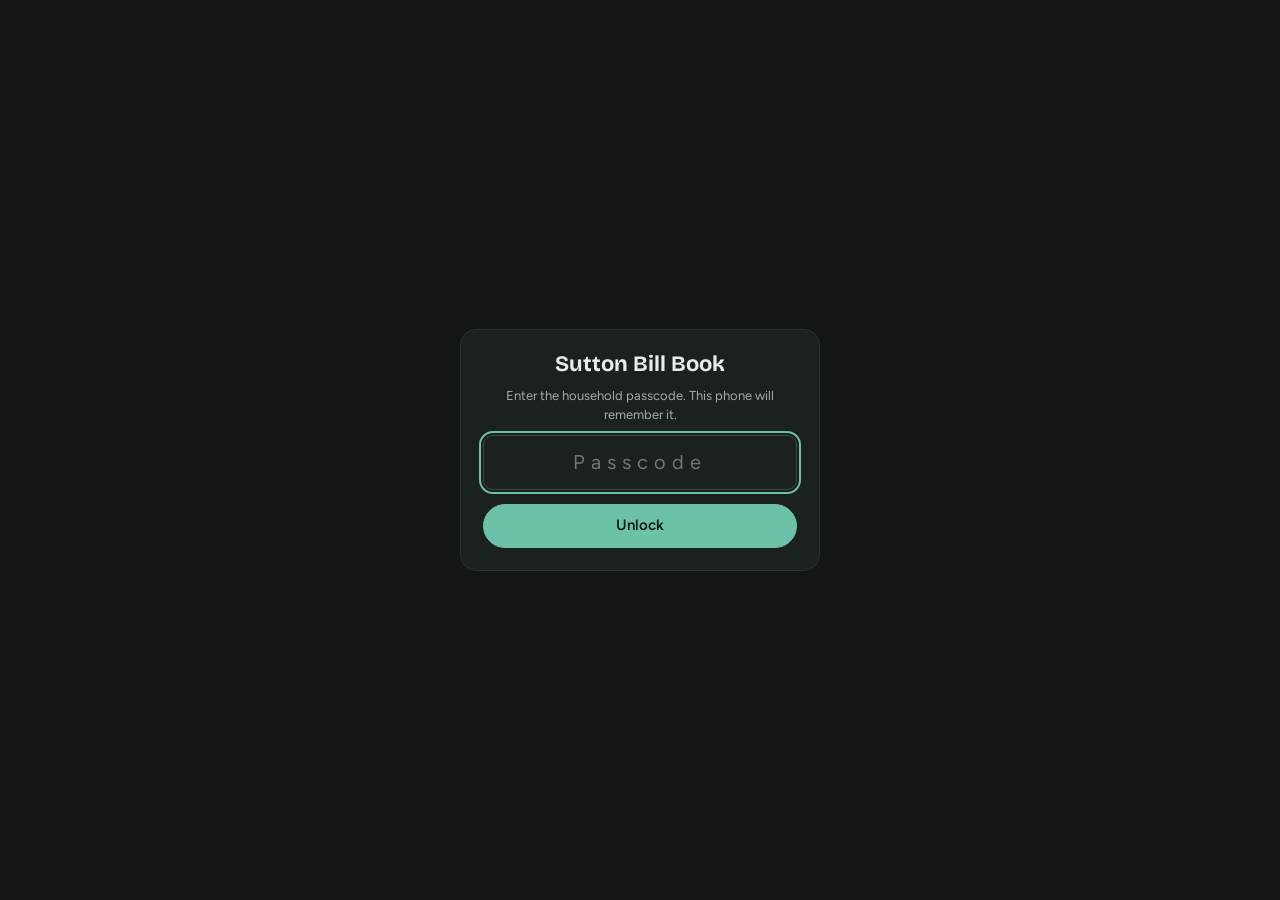
==== commit b8f00b45: "Sutton Design System: shared dark/light style and theme switch - design/sutton.css + design/sutton-t" ====
--- a/bills/index.html
+++ b/bills/index.html
@@ -13,6 +13,9 @@
 <link rel="manifest" href="manifest.webmanifest">
 <link rel="icon" href="icon-192.png">
 <link rel="apple-touch-icon" href="apple-touch-icon.png">
+<!-- Sutton Design System: theme switch + shared tokens -->
+<script src="https://robbmx07.github.io/sutton-hp/design/sutton-theme.js"></script>
+<link rel="stylesheet" href="https://robbmx07.github.io/sutton-hp/design/sutton.css">
 <style>
 :root{color-scheme:light;padding-top:env(safe-area-inset-top,0px);padding-bottom:env(safe-area-inset-bottom,0px)}
 body{margin:0;font:14px system-ui,-apple-system,sans-serif}
@@ -489,15 +492,42 @@
 })();
 
 </script>
+
+<style id="sutton-map">
+/* Sutton Design System mapping for Bill Book.
+   Shared: background, cards, text, lines, paid/due/late colors, 44px pill buttons, header with theme switch.
+   Kept on purpose: teal accent, tear-off bill stubs, IBM Plex Mono amounts, money-in green / money-out orange. */
+html:root[data-theme="dark"]{
+  --paper:var(--s-bg,#0F1614); --card:var(--s-card,#17201D); --ink:var(--s-ink,#E4ECE8); --muted:var(--s-muted,#97A7A0);
+  --line:var(--s-line,#27332F); --line-strong:#3A4843;
+  --ok:var(--s-ok,#6CC58F); --ok-soft:var(--s-ok-soft,#183124); --due:var(--s-warn,#E7AC4C); --due-soft:var(--s-warn-soft,#382C14);
+  --late:var(--s-alert,#F28A80); --late-soft:var(--s-alert-soft,#3C1C19); --scrim:var(--s-scrim,rgba(0,0,0,.6));
+  --shadow:var(--s-shadow,none); --s-accent:var(--accent)}
+html:root[data-theme="light"]{
+  --paper:var(--s-bg,#F2F5F2); --card:var(--s-card,#FFFFFF); --ink:var(--s-ink,#16211D); --muted:var(--s-muted,#5B6964);
+  --line:var(--s-line,#D9E1DB); --line-strong:#C3CEC6;
+  --ok:var(--s-ok,#25734A); --ok-soft:var(--s-ok-soft,#DFF0E5); --due:var(--s-warn,#9A6510); --due-soft:var(--s-warn-soft,#FBEFD6);
+  --late:var(--s-alert,#B0261D); --late-soft:var(--s-alert-soft,#FBE3DF); --scrim:var(--s-scrim,rgba(14,22,19,.45));
+  --shadow:var(--s-shadow,0 1px 2px rgba(22,33,29,.06),0 4px 14px rgba(22,33,29,.06)); --s-accent:var(--accent)}
+:root{--r:var(--s-r,14px)}
+[hidden]{display:none!important}
+.btn{min-height:var(--s-tap,44px);border-radius:999px;padding:0 16px}
+.btn.sm{min-height:40px;padding:0 14px;border-radius:999px}
+.x{width:40px;height:40px}
+/* narrow phones: theme switch shows its icon only so the sync line keeps room */
+@media (max-width:480px){.top .s-theme span{display:none}.top .s-theme{width:var(--s-tap,44px);padding:0;justify-content:center}}
+.top .tools{display:flex;align-items:center;gap:8px}
+</style>
 </head>
 <body>
 <header class="top">
   <div class="top-in">
     <div class="brand">
-      <h1>Sutton Bill Book</h1>
+      <span class="s-kicker">Sutton</span>
+      <h1>Bill Book</h1>
       <small id="syncLine"><span class="sync"><span class="dot"></span>Opening…</span></small>
     </div>
-    <button class="btn primary" data-act="add" id="addBtn" aria-label="Add a bill or subscription">+ Add</button>
+    <div class="tools"><span data-sutton-theme></span><button class="btn primary" data-act="add" id="addBtn" aria-label="Add a bill or subscription">+ Add</button></div>
   </div>
 </header>
 
